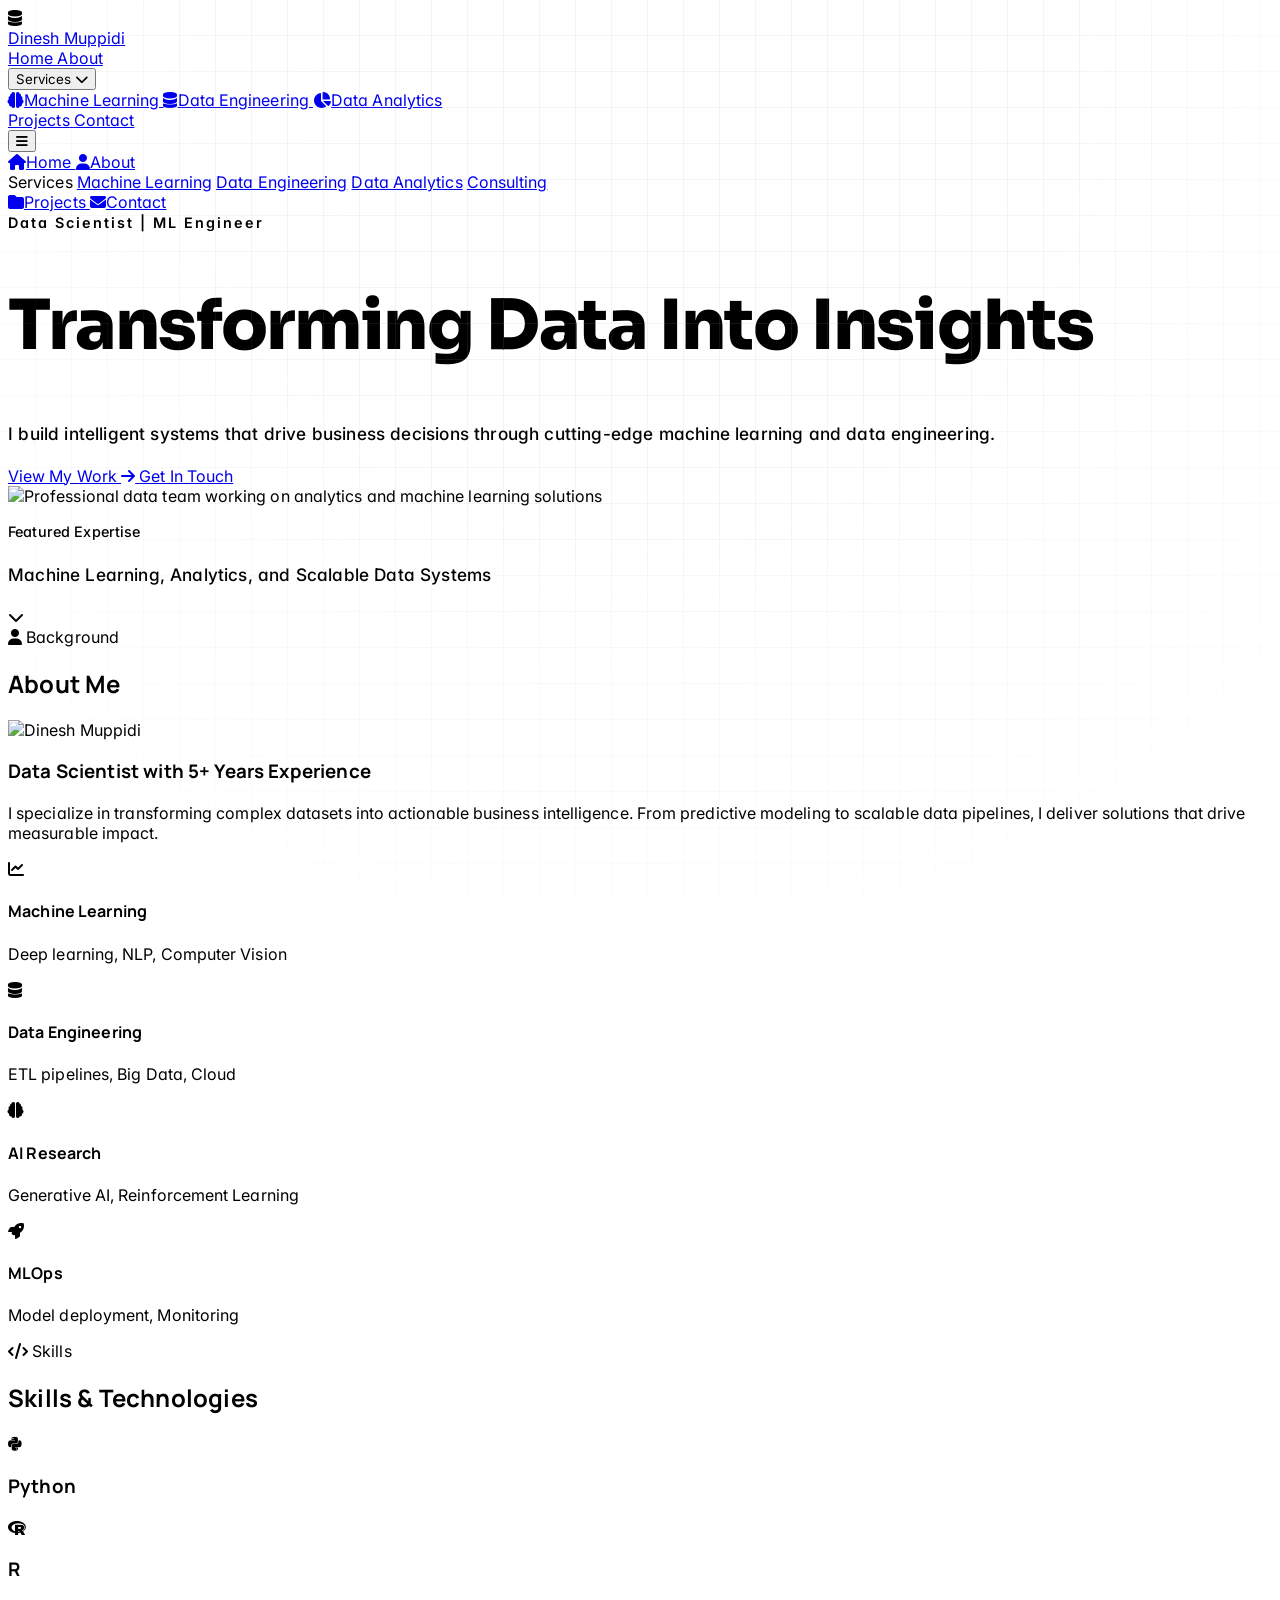
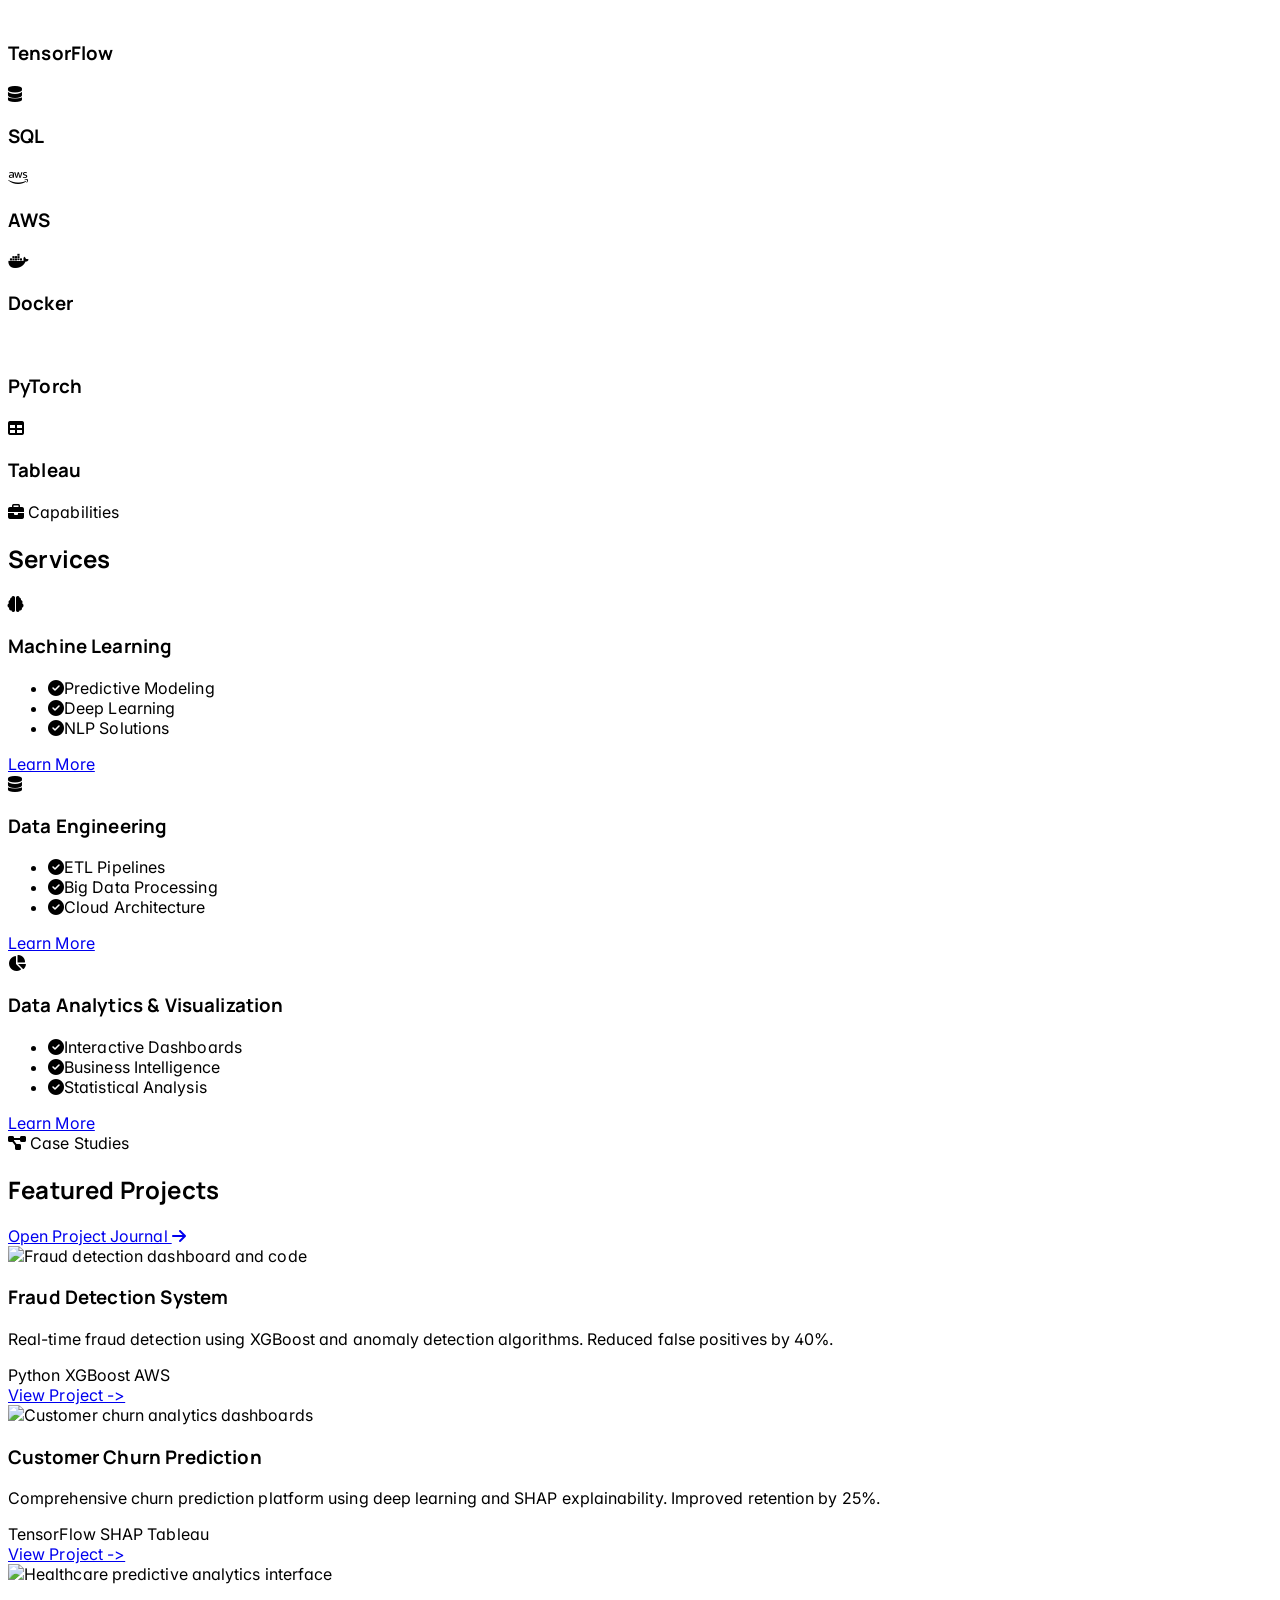
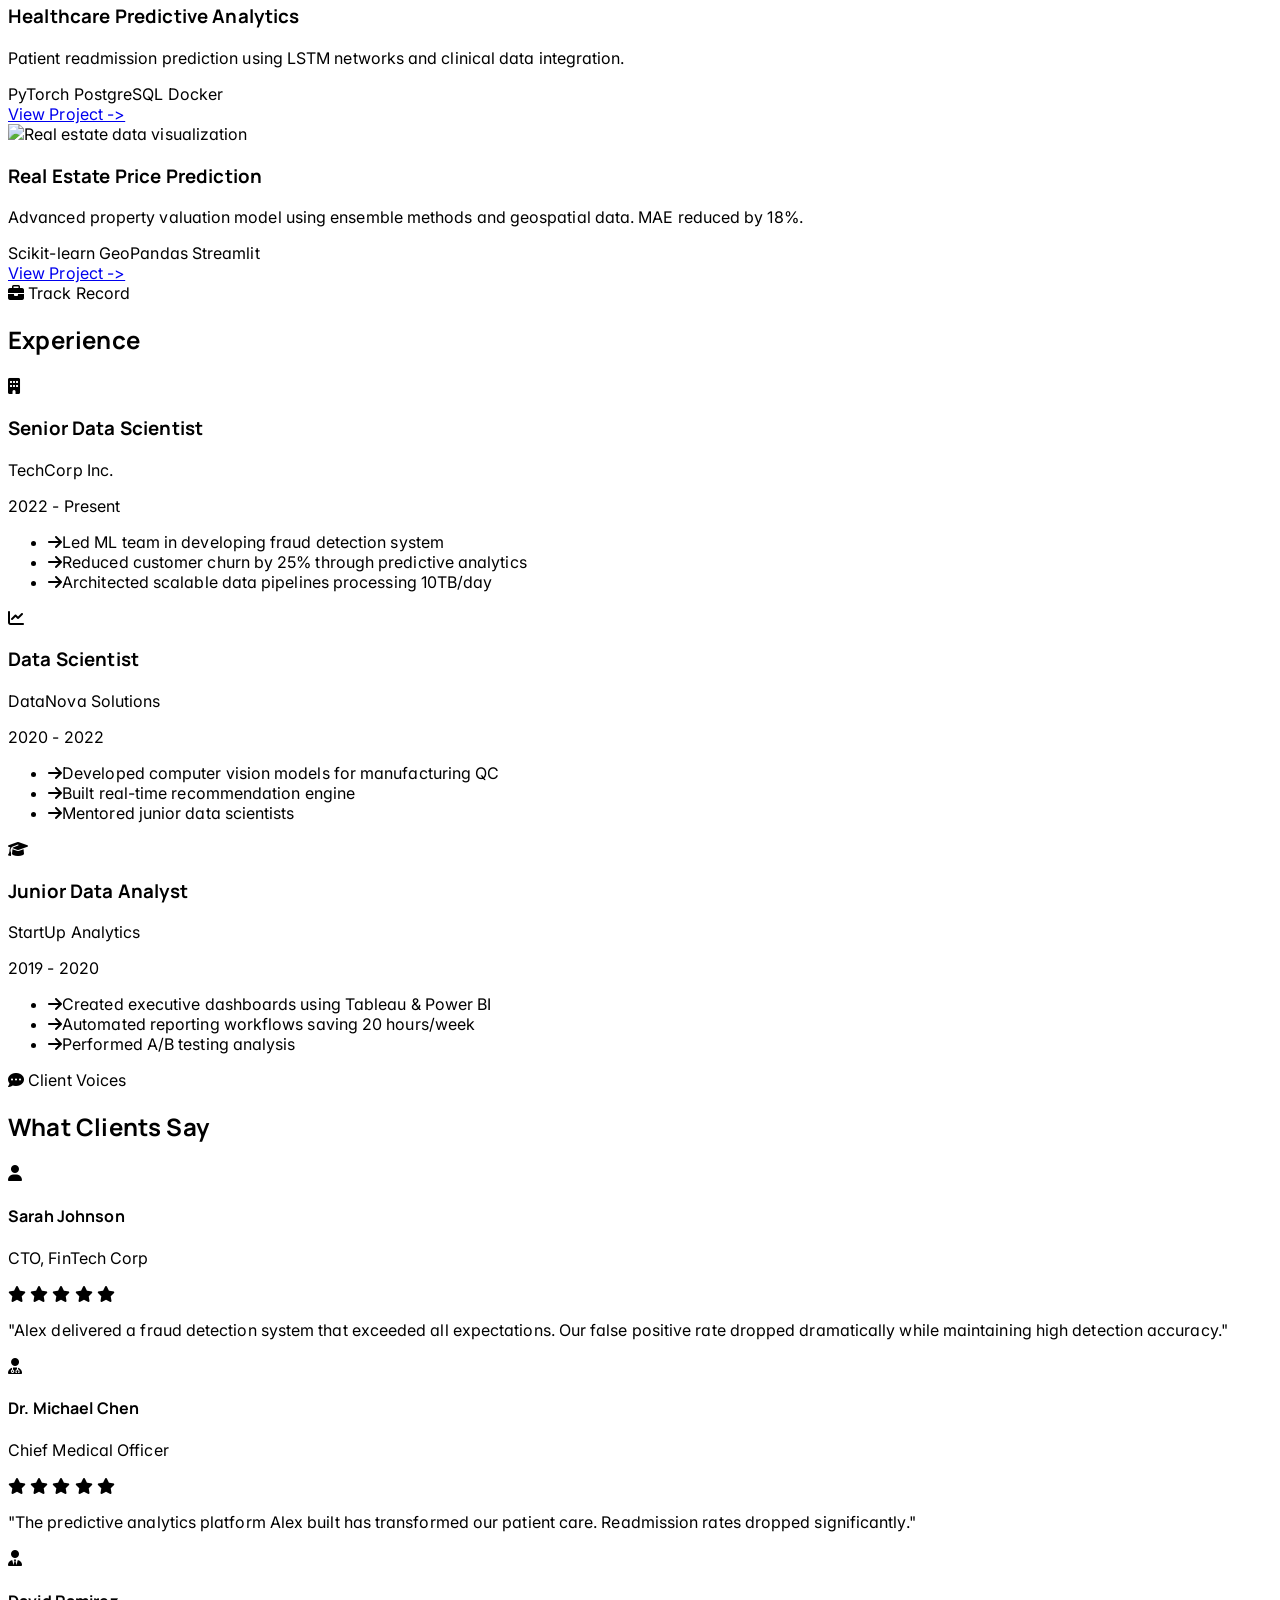
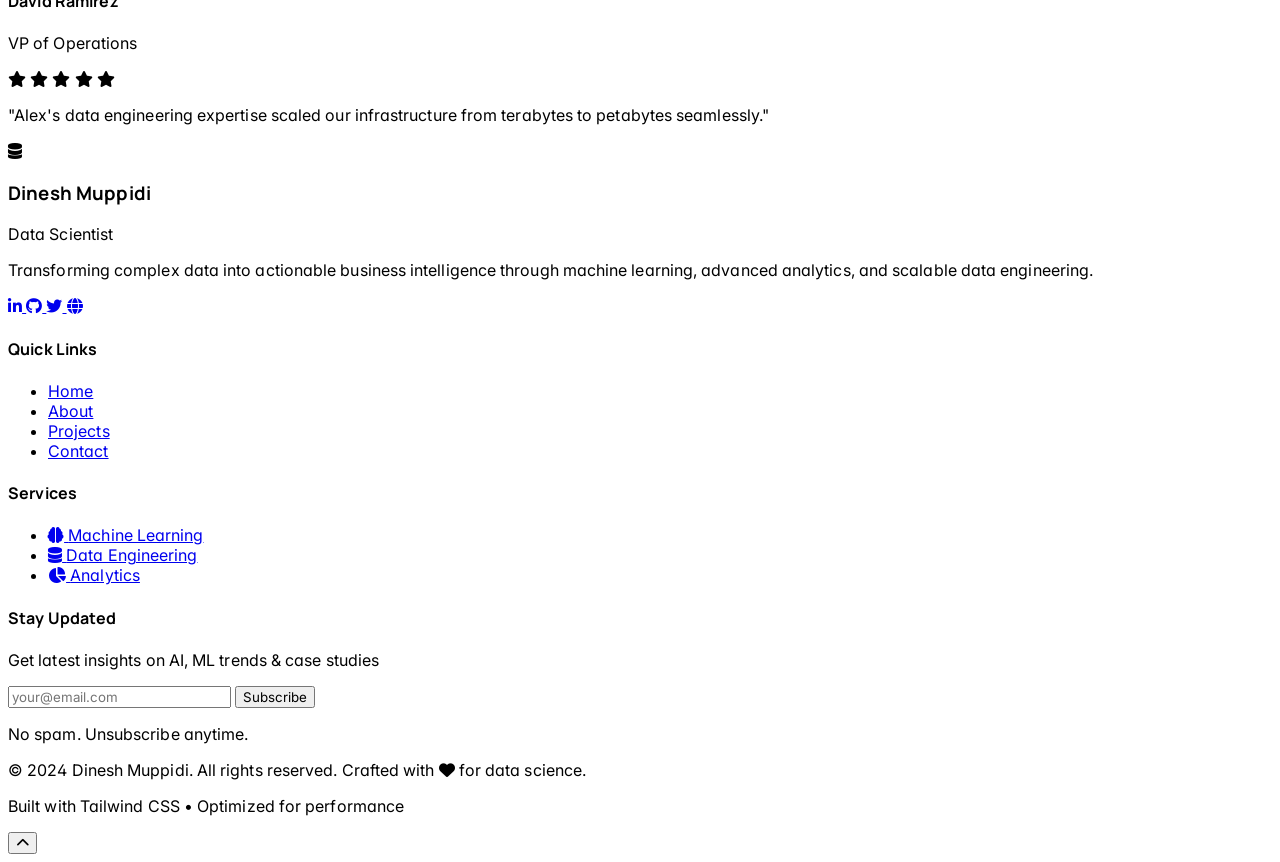
==== index.html @ 59f0deae "Add files via upload" ====
<!DOCTYPE html>
<html lang="en">
<head>
    <meta charset="UTF-8">
    <meta name="viewport" content="width=device-width, initial-scale=1.0">
    <title>Dinesh Muppidi - Data Scientist</title>
    <script src="https://cdn.tailwindcss.com"></script>
    <script>
        tailwind.config = {
            theme: {
                extend: {
                    animation: {
                        'fade-in': 'fadeIn 1s ease-in-out',
                        'slide-up': 'slideUp 0.8s ease-out',
                        'slide-right': 'slideRight 0.9s ease-out both',
                        'shine-right': 'shineRight 2.8s linear infinite',
                    },
                    keyframes: {
                        fadeIn: {
                            '0%': { opacity: '0' },
                            '100%': { opacity: '1' }
                        },
                        slideUp: {
                            '0%': { transform: 'translateY(30px)', opacity: '0' },
                            '100%': { transform: 'translateY(0)', opacity: '1' }
                        },
                        slideRight: {
                            '0%': { transform: 'translateX(-48px)', opacity: '0' },
                            '100%': { transform: 'translateX(0)', opacity: '1' }
                        },
                        shineRight: {
                            '0%': { transform: 'translateX(-120%)' },
                            '100%': { transform: 'translateX(160%)' }
                        }
                    }
                }
            }
        }
    </script>
    <link href="https://cdnjs.cloudflare.com/ajax/libs/font-awesome/6.4.0/css/all.min.css" rel="stylesheet">
    <link rel="stylesheet" href="css/global.css">
    <link rel="icon" type="image/png" href="images/favicon.png">
</head>
<body class="bg-gradient-to-br from-slate-50 to-blue-50 text-gray-800 overflow-x-hidden grid-boxes-bg">

    <!-- Load Header Component -->
    <div id="header-container"></div>

    <!-- Home/Hero Section -->
    <section id="home" class="hero-section min-h-screen flex items-center justify-center pt-20 bg-gradient-to-br from-blue-600 via-purple-600 to-indigo-600 text-white relative overflow-hidden">
        <div class="absolute inset-0 bg-black/10"></div>
        <div class="max-w-7xl mx-auto px-4 sm:px-6 lg:px-8 relative z-10">
            <div class="flex flex-col lg:flex-row items-center gap-10 lg:gap-14">
                <div class="w-full lg:w-1/2 text-center lg:text-left">
                    <div class="inline-block bg-white/20 backdrop-blur-sm px-8 py-4 rounded-3xl mb-8 border border-white/30">
                        <span class="text-sm bg-gradient-to-r from-yellow-400 to-orange-500 px-4 py-2 rounded-full font-medium tracking-wider">Data Scientist | ML Engineer</span>
                    </div>
                    <h1 class="text-5xl md:text-7xl xl:text-8xl font-black mb-6 leading-tight animate-fade-in">
                        Transforming Data
                        <span class="bg-gradient-to-r from-yellow-400 via-orange-500 to-red-500 bg-clip-text text-transparent">Into Insights</span>
                    </h1>
                    <p class="text-xl md:text-2xl mb-10 max-w-3xl lg:max-w-2xl mx-auto lg:mx-0 leading-relaxed opacity-90">I build intelligent systems that drive business decisions through cutting-edge machine learning and data engineering.</p>
                    <div class="flex flex-col sm:flex-row gap-4 justify-center lg:justify-start items-center max-w-2xl lg:max-w-none mx-auto lg:mx-0">
                        <a href="#projects" class="group bg-white text-gray-900 font-bold py-4 px-8 rounded-2xl text-lg shadow-2xl hover:shadow-3xl transform hover:-translate-y-2 transition-all duration-500 flex items-center gap-3">
                            View My Work
                            <i class="fas fa-arrow-right group-hover:translate-x-2 transition-transform duration-300"></i>
                        </a>
                        <a href="contact.html#contact-form" class="font-bold py-4 px-8 rounded-2xl text-lg border-2 border-white/50 hover:bg-white/20 backdrop-blur-sm transition-all duration-300 hover:scale-105">Get In Touch</a>
                    </div>
                </div>
                <div class="w-full lg:w-1/2">
                    <div class="group relative overflow-hidden rounded-3xl border border-white/30 shadow-2xl">
                        <img src="https://images.unsplash.com/photo-1551434678-e076c223a692?auto=format&fit=crop&w=1800&q=80" alt="Professional data team working on analytics and machine learning solutions" class="w-full h-64 md:h-80 lg:h-[420px] object-cover transform-gpu transition-transform duration-700 group-hover:scale-110">
                        <div class="absolute inset-0 bg-gradient-to-t from-black/45 via-black/5 to-transparent"></div>
                        <div class="absolute bottom-6 left-6 right-6 text-left">
                            <p class="text-sm uppercase tracking-[0.2em] text-white/80 mb-2">Featured Expertise</p>
                            <p class="text-2xl md:text-3xl font-extrabold text-white">Machine Learning, Analytics, and Scalable Data Systems</p>
                        </div>
                    </div>
                </div>
            </div>
        </div>
        <div class="absolute bottom-10 left-1/2 transform -translate-x-1/2 animate-bounce">
            <i class="fas fa-chevron-down text-2xl text-white/80"></i>
        </div>
    </section>

    <!-- About Section -->
    <section id="about" class="py-20 bg-white">
        <div class="max-w-7xl mx-auto px-4 sm:px-6 lg:px-8">
            <div class="text-center mb-12">
                                <div class="section-chip inline-flex items-center gap-2 px-5 py-2 rounded-full bg-indigo-100 text-indigo-700 font-semibold mb-4">
                    <i class="fas fa-user"></i>
                    Background
                </div>
<h2 class="text-5xl md:text-6xl font-black bg-gradient-to-r from-gray-900 to-gray-600 bg-clip-text text-transparent mb-6">About Me</h2>
                <div class="w-24 h-1 bg-gradient-to-r from-blue-600 to-purple-600 mx-auto rounded-full"></div>
            </div>
            
            <div class="grid lg:grid-cols-2 gap-16 items-center">
                <div class="animate-slide-up">
                    <div class="relative group">
                        <div class="overflow-hidden rounded-3xl shadow-2xl">
                            <img src="https://images.unsplash.com/photo-1507003211169-0a1dd7228f2d?ixlib=rb-4.0.3&auto=format&fit=crop&w=800&q=80" alt="Dinesh Muppidi" class="w-full h-96 object-cover transform-gpu transition-transform duration-700 group-hover:scale-110">
                        </div>
                        <div class="absolute -inset-2 bg-gradient-to-r from-blue-600/20 to-purple-600/20 rounded-3xl blur-xl animate-pulse -z-10"></div>
                    </div>
                </div>
                
                <div class="space-y-8 animate-slide-up" style="animation-delay: 0.2s">
                    <h3 class="text-4xl font-black text-gray-900">Data Scientist with 5+ Years Experience</h3>
                    <p class="text-xl text-gray-600 leading-relaxed">I specialize in transforming complex datasets into actionable business intelligence. From predictive modeling to scalable data pipelines, I deliver solutions that drive measurable impact.</p>
                    
                    <div class="grid md:grid-cols-2 gap-8">
                        <div>
                            <div class="flex items-start gap-4 mb-6">
                                <div class="w-12 h-12 bg-gradient-to-r from-blue-600 to-purple-600 rounded-2xl flex items-center justify-center flex-shrink-0">
                                    <i class="fas fa-chart-line text-white text-xl"></i>
                                </div>
                                <div>
                                    <h4 class="font-bold text-xl mb-2">Machine Learning</h4>
                                    <p class="text-gray-600">Deep learning, NLP, Computer Vision</p>
                                </div>
                            </div>
                            <div class="flex items-start gap-4">
                                <div class="w-12 h-12 bg-gradient-to-r from-green-600 to-emerald-600 rounded-2xl flex items-center justify-center flex-shrink-0">
                                    <i class="fas fa-database text-white text-xl"></i>
                                </div>
                                <div>
                                    <h4 class="font-bold text-xl mb-2">Data Engineering</h4>
                                    <p class="text-gray-600">ETL pipelines, Big Data, Cloud</p>
                                </div>
                            </div>
                        </div>
                        <div>
                            <div class="flex items-start gap-4 mb-6">
                                <div class="w-12 h-12 bg-gradient-to-r from-purple-600 to-pink-600 rounded-2xl flex items-center justify-center flex-shrink-0">
                                    <i class="fas fa-brain text-white text-xl"></i>
                                </div>
                                <div>
                                    <h4 class="font-bold text-xl mb-2">AI Research</h4>
                                    <p class="text-gray-600">Generative AI, Reinforcement Learning</p>
                                </div>
                            </div>
                            <div class="flex items-start gap-4">
                                <div class="w-12 h-12 bg-gradient-to-r from-orange-600 to-red-600 rounded-2xl flex items-center justify-center flex-shrink-0">
                                    <i class="fas fa-rocket text-white text-xl"></i>
                                </div>
                                <div>
                                    <h4 class="font-bold text-xl mb-2">MLOps</h4>
                                    <p class="text-gray-600">Model deployment, Monitoring</p>
                                </div>
                            </div>
                        </div>
                    </div>
                </div>
            </div>
        </div>
    </section>

    <!-- Skills Section -->
    <section class="py-20 bg-gradient-to-b from-slate-50 to-white">
        <div class="max-w-7xl mx-auto px-4 sm:px-6 lg:px-8">
            <div class="text-center mb-12">
                                <div class="section-chip inline-flex items-center gap-2 px-5 py-2 rounded-full bg-blue-100 text-blue-700 font-semibold mb-4">
                    <i class="fas fa-code"></i>
                    Skills
                </div>
<h2 class="text-5xl md:text-6xl font-black bg-gradient-to-r from-gray-900 to-gray-600 bg-clip-text text-transparent mb-6">Skills & Technologies</h2>
                <div class="w-24 h-1 bg-gradient-to-r from-blue-600 to-purple-600 mx-auto rounded-full"></div>
            </div>
            
            <div class="grid md:grid-cols-2 lg:grid-cols-4 gap-8">
                <div class="group">
                    <div class="bg-white p-8 rounded-3xl shadow-xl hover:shadow-2xl transition-all duration-500 hover:-translate-y-4 border border-gray-100">
                        <div class="w-20 h-20 bg-gradient-to-r from-blue-600 to-blue-700 rounded-2xl flex items-center justify-center mx-auto mb-6 group-hover:scale-110 transition-transform duration-300">
                            <i class="fab fa-python text-3xl text-white"></i>
                        </div>
                        <h3 class="text-2xl font-bold text-center mb-4 text-gray-900">Python</h3>
                        <div class="w-full bg-gray-200 rounded-full h-3">
                            <div class="bg-gradient-to-r from-blue-600 to-purple-600 h-3 rounded-full transition-all duration-700" style="width: 95%"></div>
                        </div>
                    </div>
                </div>
                
                <div class="group">
                    <div class="bg-white p-8 rounded-3xl shadow-xl hover:shadow-2xl transition-all duration-500 hover:-translate-y-4 border border-gray-100">
                        <div class="w-20 h-20 bg-gradient-to-r from-green-600 to-emerald-600 rounded-2xl flex items-center justify-center mx-auto mb-6 group-hover:scale-110 transition-transform duration-300">
                            <i class="fab fa-r-project text-3xl text-white"></i>
                        </div>
                        <h3 class="text-2xl font-bold text-center mb-4 text-gray-900">R</h3>
                        <div class="w-full bg-gray-200 rounded-full h-3">
                            <div class="bg-gradient-to-r from-green-600 to-emerald-600 h-3 rounded-full transition-all duration-700" style="width: 85%"></div>
                        </div>
                    </div>
                </div>
                
                <div class="group">
                    <div class="bg-white p-8 rounded-3xl shadow-xl hover:shadow-2xl transition-all duration-500 hover:-translate-y-4 border border-gray-100">
                        <div class="w-20 h-20 bg-gradient-to-r from-purple-600 to-pink-600 rounded-2xl flex items-center justify-center mx-auto mb-6 group-hover:scale-110 transition-transform duration-300">
                            <i class="fab fa-tensorflow text-3xl text-white"></i>
                        </div>
                        <h3 class="text-2xl font-bold text-center mb-4 text-gray-900">TensorFlow</h3>
                        <div class="w-full bg-gray-200 rounded-full h-3">
                            <div class="bg-gradient-to-r from-purple-600 to-pink-600 h-3 rounded-full transition-all duration-700" style="width: 90%"></div>
                        </div>
                    </div>
                </div>
                
                <div class="group">
                    <div class="bg-white p-8 rounded-3xl shadow-xl hover:shadow-2xl transition-all duration-500 hover:-translate-y-4 border border-gray-100">
                        <div class="w-20 h-20 bg-gradient-to-r from-orange-600 to-red-600 rounded-2xl flex items-center justify-center mx-auto mb-6 group-hover:scale-110 transition-transform duration-300">
                            <i class="fas fa-database text-3xl text-white"></i>
                        </div>
                        <h3 class="text-2xl font-bold text-center mb-4 text-gray-900">SQL</h3>
                        <div class="w-full bg-gray-200 rounded-full h-3">
                            <div class="bg-gradient-to-r from-orange-600 to-red-600 h-3 rounded-full transition-all duration-700" style="width: 92%"></div>
                        </div>
                    </div>
                </div>

                <div class="group">
                    <div class="bg-white p-8 rounded-3xl shadow-xl hover:shadow-2xl transition-all duration-500 hover:-translate-y-4 border border-gray-100">
                        <div class="w-20 h-20 bg-gradient-to-r from-indigo-600 to-blue-700 rounded-2xl flex items-center justify-center mx-auto mb-6 group-hover:scale-110 transition-transform duration-300">
                            <i class="fab fa-aws text-3xl text-white"></i>
                        </div>
                        <h3 class="text-2xl font-bold text-center mb-4 text-gray-900">AWS</h3>
                        <div class="w-full bg-gray-200 rounded-full h-3">
                            <div class="bg-gradient-to-r from-indigo-600 to-blue-700 h-3 rounded-full transition-all duration-700" style="width: 88%"></div>
                        </div>
                    </div>
                </div>
                
                <div class="group">
                    <div class="bg-white p-8 rounded-3xl shadow-xl hover:shadow-2xl transition-all duration-500 hover:-translate-y-4 border border-gray-100">
                        <div class="w-20 h-20 bg-gradient-to-r from-gray-800 to-gray-600 rounded-2xl flex items-center justify-center mx-auto mb-6 group-hover:scale-110 transition-transform duration-300">
                            <i class="fab fa-docker text-3xl text-white"></i>
                        </div>
                        <h3 class="text-2xl font-bold text-center mb-4 text-gray-900">Docker</h3>
                        <div class="w-full bg-gray-200 rounded-full h-3">
                            <div class="bg-gradient-to-r from-gray-800 to-gray-600 h-3 rounded-full transition-all duration-700" style="width: 87%"></div>
                        </div>
                    </div>
                </div>
                
                <div class="group">
                    <div class="bg-white p-8 rounded-3xl shadow-xl hover:shadow-2xl transition-all duration-500 hover:-translate-y-4 border border-gray-100">
                        <div class="w-20 h-20 bg-gradient-to-r from-pink-600 to-rose-600 rounded-2xl flex items-center justify-center mx-auto mb-6 group-hover:scale-110 transition-transform duration-300">
                            <i class="fab fa-pytorch text-3xl text-white"></i>
                        </div>
                        <h3 class="text-2xl font-bold text-center mb-4 text-gray-900">PyTorch</h3>
                        <div class="w-full bg-gray-200 rounded-full h-3">
                            <div class="bg-gradient-to-r from-pink-600 to-rose-600 h-3 rounded-full transition-all duration-700" style="width: 89%"></div>
                        </div>
                    </div>
                </div>
                
                <div class="group">
                    <div class="bg-white p-8 rounded-3xl shadow-xl hover:shadow-2xl transition-all duration-500 hover:-translate-y-4 border border-gray-100">
                        <div class="w-20 h-20 bg-gradient-to-r from-teal-600 to-cyan-600 rounded-2xl flex items-center justify-center mx-auto mb-6 group-hover:scale-110 transition-transform duration-300">
                            <i class="fas fa-table text-3xl text-white"></i>
                        </div>
                        <h3 class="text-2xl font-bold text-center mb-4 text-gray-900">Tableau</h3>
                        <div class="w-full bg-gray-200 rounded-full h-3">
                            <div class="bg-gradient-to-r from-teal-600 to-cyan-600 h-3 rounded-full transition-all duration-700" style="width: 86%"></div>
                        </div>
                    </div>
                </div>
            </div>
        </div>
    </section>

    <!-- Services Section -->
    <section id="ml" class="py-20 bg-gradient-to-b from-emerald-50 via-cyan-50 to-white">
        <div class="max-w-7xl mx-auto px-4 sm:px-6 lg:px-8">
            <div class="text-center mb-12">
                                <div class="section-chip inline-flex items-center gap-2 px-5 py-2 rounded-full bg-emerald-100 text-emerald-700 font-semibold mb-4">
                    <i class="fas fa-briefcase"></i>
                    Capabilities
                </div>
<h2 class="text-5xl md:text-6xl font-black bg-gradient-to-r from-gray-900 to-gray-600 bg-clip-text text-transparent mb-6">Services</h2>
                <div class="w-24 h-1 bg-gradient-to-r from-blue-600 to-purple-600 mx-auto rounded-full"></div>
            </div>
            
            <div class="grid md:grid-cols-2 lg:grid-cols-3 gap-8">
                <div class="group bg-gradient-to-br from-blue-600 to-indigo-600 text-white p-10 rounded-3xl hover:scale-105 transition-all duration-500 hover:shadow-2xl">
                    <div class="w-20 h-20 bg-white/20 rounded-2xl flex items-center justify-center mx-auto mb-8 group-hover:rotate-12 transition-transform duration-300">
                        <i class="fas fa-brain text-2xl"></i>
                    </div>
                    <h3 class="text-3xl font-black mb-6 text-center">Machine Learning</h3>
                    <ul class="space-y-3 text-blue-100 mb-8">
                        <li><i class="fas fa-check-circle mr-3"></i>Predictive Modeling</li>
                        <li><i class="fas fa-check-circle mr-3"></i>Deep Learning</li>
                        <li><i class="fas fa-check-circle mr-3"></i>NLP Solutions</li>
                    </ul>
                    <a href="machine_learning.html#services" class="block w-full bg-white text-blue-600 font-bold py-4 px-8 rounded-2xl text-center hover:bg-blue-50 transition-all duration-300">Learn More</a>
                </div>

                <div class="group bg-gradient-to-br from-emerald-600 to-teal-600 text-white p-10 rounded-3xl hover:scale-105 transition-all duration-500 hover:shadow-2xl">
                    <div class="w-20 h-20 bg-white/20 rounded-2xl flex items-center justify-center mx-auto mb-8 group-hover:rotate-12 transition-transform duration-300">
                        <i class="fas fa-database text-2xl"></i>
                    </div>
                    <h3 class="text-3xl font-black mb-6 text-center">Data Engineering</h3>
                    <ul class="space-y-3 text-emerald-100 mb-8">
                        <li><i class="fas fa-check-circle mr-3"></i>ETL Pipelines</li>
                        <li><i class="fas fa-check-circle mr-3"></i>Big Data Processing</li>
                        <li><i class="fas fa-check-circle mr-3"></i>Cloud Architecture</li>
                    </ul>
                    <a href="data_engineering.html#services" class="block w-full bg-white text-emerald-600 font-bold py-4 px-8 rounded-2xl text-center hover:bg-emerald-50 transition-all duration-300">Learn More</a>
                </div>

                <div class="group bg-gradient-to-br from-purple-600 to-pink-600 text-white p-10 rounded-3xl hover:scale-105 transition-all duration-500 hover:shadow-2xl md:col-span-2 lg:col-span-1">
                    <div class="w-20 h-20 bg-white/20 rounded-2xl flex items-center justify-center mx-auto mb-8 group-hover:rotate-12 transition-transform duration-300">
                        <i class="fas fa-chart-pie text-2xl"></i>
                    </div>
                    <h3 class="text-3xl font-black mb-6 text-center">Data Analytics & Visualization</h3>
                    <ul class="space-y-3 text-purple-100 mb-8">
                        <li><i class="fas fa-check-circle mr-3"></i>Interactive Dashboards</li>
                        <li><i class="fas fa-check-circle mr-3"></i>Business Intelligence</li>
                        <li><i class="fas fa-check-circle mr-3"></i>Statistical Analysis</li>
                    </ul>
                    <a href="data_analytics.html#services" class="block w-full bg-white text-purple-600 font-bold py-4 px-8 rounded-2xl text-center hover:bg-purple-50 transition-all duration-300">Learn More</a>
                </div>
            </div>
        </div>
    </section>
    <!-- Projects Section -->
    <section id="projects" class="py-20 bg-gradient-to-b from-slate-50 to-white">
        <div class="max-w-7xl mx-auto px-4 sm:px-6 lg:px-8">
            <div class="text-center mb-12">
                                <div class="section-chip inline-flex items-center gap-2 px-5 py-2 rounded-full bg-purple-100 text-purple-700 font-semibold mb-4">
                    <i class="fas fa-diagram-project"></i>
                    Case Studies
                </div>
<h2 class="text-5xl md:text-6xl font-black bg-gradient-to-r from-gray-900 to-gray-600 bg-clip-text text-transparent mb-6">Featured Projects</h2>
                <div class="w-24 h-1 bg-gradient-to-r from-blue-600 to-purple-600 mx-auto rounded-full"></div>
                <a href="projects.html" class="inline-flex items-center gap-2 mt-8 px-6 py-3 rounded-2xl border border-blue-200 bg-white text-blue-700 font-semibold hover:bg-blue-50 transition-all duration-300">
                    Open Project Journal
                    <i class="fas fa-arrow-right text-xs"></i>
                </a>
            </div>
            
            <div id="projects-carousel" class="overflow-x-hidden cursor-grab active:cursor-grabbing">
                <div id="projects-track" class="flex gap-8 w-max pr-8">
                <article class="group w-[300px] sm:w-[320px] lg:w-[340px] flex-shrink-0 bg-white rounded-3xl overflow-hidden shadow-xl hover:shadow-2xl transition-all duration-500 hover:-translate-y-4 animate-slide-right" style="animation-delay: 0.05s">
                    <div class="relative overflow-hidden">
                        <img src="https://images.unsplash.com/photo-1555949963-aa79dcee981c?auto=format&fit=crop&w=1000&q=80" alt="Fraud detection dashboard and code" class="w-full h-56 object-cover transform-gpu transition-transform duration-700 group-hover:scale-110">
                        <div class="absolute inset-0 bg-gradient-to-r from-transparent via-white/30 to-transparent animate-shine-right"></div>
                    </div>
                    <div class="p-8 flex flex-col h-full">
                        <h3 class="text-2xl font-black mb-4 text-gray-900">Fraud Detection System</h3>
                        <p class="text-gray-600 mb-6">Real-time fraud detection using XGBoost and anomaly detection algorithms. Reduced false positives by 40%.</p>
                        <div class="flex flex-wrap gap-2 mb-6">
                            <span class="px-3 py-1 bg-blue-100 text-blue-800 rounded-full text-sm">Python</span>
                            <span class="px-3 py-1 bg-purple-100 text-purple-800 rounded-full text-sm">XGBoost</span>
                            <span class="px-3 py-1 bg-green-100 text-green-800 rounded-full text-sm">AWS</span>
                        </div>
                        <a href="projects/fraud-detection-system.html" class="mt-auto text-blue-600 font-bold hover:text-blue-800 transition-colors">View Project -></a>
                    </div>
                </article>

                <article class="group w-[300px] sm:w-[320px] lg:w-[340px] flex-shrink-0 bg-white rounded-3xl overflow-hidden shadow-xl hover:shadow-2xl transition-all duration-500 hover:-translate-y-4 animate-slide-right" style="animation-delay: 0.15s">
                    <div class="relative overflow-hidden">
                        <img src="https://images.unsplash.com/photo-1460925895917-afdab827c52f?auto=format&fit=crop&w=1000&q=80" alt="Customer churn analytics dashboards" class="w-full h-56 object-cover transform-gpu transition-transform duration-700 group-hover:scale-110">
                        <div class="absolute inset-0 bg-gradient-to-r from-transparent via-white/30 to-transparent animate-shine-right"></div>
                    </div>
                    <div class="p-8 flex flex-col h-full">
                        <h3 class="text-2xl font-black mb-4 text-gray-900">Customer Churn Prediction</h3>
                        <p class="text-gray-600 mb-6">Comprehensive churn prediction platform using deep learning and SHAP explainability. Improved retention by 25%.</p>
                        <div class="flex flex-wrap gap-2 mb-6">
                            <span class="px-3 py-1 bg-emerald-100 text-emerald-800 rounded-full text-sm">TensorFlow</span>
                            <span class="px-3 py-1 bg-orange-100 text-orange-800 rounded-full text-sm">SHAP</span>
                            <span class="px-3 py-1 bg-indigo-100 text-indigo-800 rounded-full text-sm">Tableau</span>
                        </div>
                        <a href="projects/customer-churn-prediction.html" class="mt-auto text-emerald-600 font-bold hover:text-emerald-800 transition-colors">View Project -></a>
                    </div>
                </article>

                <article class="group w-[300px] sm:w-[320px] lg:w-[340px] flex-shrink-0 bg-white rounded-3xl overflow-hidden shadow-xl hover:shadow-2xl transition-all duration-500 hover:-translate-y-4 animate-slide-right" style="animation-delay: 0.25s">
                    <div class="relative overflow-hidden">
                        <img src="https://images.unsplash.com/photo-1576091160550-2173dba999ef?auto=format&fit=crop&w=1000&q=80" alt="Healthcare predictive analytics interface" class="w-full h-56 object-cover transform-gpu transition-transform duration-700 group-hover:scale-110">
                        <div class="absolute inset-0 bg-gradient-to-r from-transparent via-white/30 to-transparent animate-shine-right"></div>
                    </div>
                    <div class="p-8 flex flex-col h-full">
                        <h3 class="text-2xl font-black mb-4 text-gray-900">Healthcare Predictive Analytics</h3>
                        <p class="text-gray-600 mb-6">Patient readmission prediction using LSTM networks and clinical data integration.</p>
                        <div class="flex flex-wrap gap-2 mb-6">
                            <span class="px-3 py-1 bg-purple-100 text-purple-800 rounded-full text-sm">PyTorch</span>
                            <span class="px-3 py-1 bg-teal-100 text-teal-800 rounded-full text-sm">PostgreSQL</span>
                            <span class="px-3 py-1 bg-gray-100 text-gray-800 rounded-full text-sm">Docker</span>
                        </div>
                        <a href="projects/healthcare-predictive-analytics.html" class="mt-auto text-purple-600 font-bold hover:text-purple-800 transition-colors">View Project -></a>
                    </div>
                </article>

                <article class="group w-[300px] sm:w-[320px] lg:w-[340px] flex-shrink-0 bg-white rounded-3xl overflow-hidden shadow-xl hover:shadow-2xl transition-all duration-500 hover:-translate-y-4 animate-slide-right" style="animation-delay: 0.35s">
                    <div class="relative overflow-hidden">
                        <img src="https://images.unsplash.com/photo-1560518883-ce09059eeffa?auto=format&fit=crop&w=1000&q=80" alt="Real estate data visualization" class="w-full h-56 object-cover transform-gpu transition-transform duration-700 group-hover:scale-110">
                        <div class="absolute inset-0 bg-gradient-to-r from-transparent via-white/30 to-transparent animate-shine-right"></div>
                    </div>
                    <div class="p-8 flex flex-col h-full">
                        <h3 class="text-2xl font-black mb-4 text-gray-900">Real Estate Price Prediction</h3>
                        <p class="text-gray-600 mb-6">Advanced property valuation model using ensemble methods and geospatial data. MAE reduced by 18%.</p>
                        <div class="flex flex-wrap gap-2 mb-6">
                            <span class="px-3 py-1 bg-orange-100 text-orange-800 rounded-full text-sm">Scikit-learn</span>
                            <span class="px-3 py-1 bg-blue-100 text-blue-800 rounded-full text-sm">GeoPandas</span>
                            <span class="px-3 py-1 bg-indigo-100 text-indigo-800 rounded-full text-sm">Streamlit</span>
                        </div>
                        <a href="projects/real-estate-price-prediction.html" class="mt-auto text-orange-600 font-bold hover:text-orange-800 transition-colors">View Project -></a>
                    </div>
                </article>
                </div>
            </div>
        </div>
    </section>
    <!-- Experience Section -->
    <section class="py-20 bg-gradient-to-b from-amber-50 via-orange-50 to-white">
        <div class="max-w-7xl mx-auto px-4 sm:px-6 lg:px-8">
            <div class="text-center mb-12">
                                <div class="section-chip inline-flex items-center gap-2 px-5 py-2 rounded-full bg-amber-100 text-amber-700 font-semibold mb-4">
                    <i class="fas fa-briefcase"></i>
                    Track Record
                </div>
<h2 class="text-5xl md:text-6xl font-black bg-gradient-to-r from-gray-900 to-gray-600 bg-clip-text text-transparent mb-6">Experience</h2>
                <div class="w-24 h-1 bg-gradient-to-r from-blue-600 to-purple-600 mx-auto rounded-full"></div>
            </div>
            
            <div class="max-w-4xl mx-auto">
                <div class="relative">
                    <div class="absolute left-8 md:left-1/2 transform -translate-x-1/2 w-0.5 h-full bg-gradient-to-b from-blue-600 to-purple-600"></div>
                    
                    <div class="mb-12 relative">
                        <div class="flex items-center mb-8">
                            <div class="w-20 h-20 bg-gradient-to-r from-blue-600 to-purple-600 rounded-3xl flex items-center justify-center flex-shrink-0 shadow-xl border-4 border-white z-10">
                                <i class="fas fa-building text-2xl text-white"></i>
                            </div>
                            <div class="ml-8 md:ml-0 md:text-center">
                                <h3 class="text-3xl font-black text-gray-900 mb-2">Senior Data Scientist</h3>
                                <p class="text-xl text-blue-600 font-semibold mb-1">TechCorp Inc.</p>
                                <p class="text-gray-500">2022 - Present</p>
                            </div>
                        </div>
                        <div class="bg-gradient-to-r from-slate-50 to-blue-50 border border-blue-100 rounded-3xl p-8 ml-12 md:ml-32 backdrop-blur-sm">
                            <ul class="space-y-3 text-lg">
                                <li><i class="fas fa-arrow-right text-blue-600 mr-3"></i>Led ML team in developing fraud detection system</li>
                                <li><i class="fas fa-arrow-right text-blue-600 mr-3"></i>Reduced customer churn by 25% through predictive analytics</li>
                                <li><i class="fas fa-arrow-right text-blue-600 mr-3"></i>Architected scalable data pipelines processing 10TB/day</li>
                            </ul>
                        </div>
                    </div>

                    <div class="mb-12 relative">
                        <div class="flex items-center mb-8 flex-row-reverse">
                            <div class="w-20 h-20 bg-gradient-to-r from-emerald-600 to-teal-600 rounded-3xl flex items-center justify-center flex-shrink-0 shadow-xl border-4 border-white z-10">
                                <i class="fas fa-chart-line text-2xl text-white"></i>
                            </div>
                            <div class="mr-8 md:mr-0 md:text-center">
                                <h3 class="text-3xl font-black text-gray-900 mb-2">Data Scientist</h3>
                                <p class="text-xl text-emerald-600 font-semibold mb-1">DataNova Solutions</p>
                                <p class="text-gray-500">2020 - 2022</p>
                            </div>
                        </div>
                        <div class="bg-gradient-to-r from-emerald-50 to-teal-50 border border-emerald-100 rounded-3xl p-8 mr-12 md:mr-32 backdrop-blur-sm">
                            <ul class="space-y-3 text-lg">
                                <li><i class="fas fa-arrow-right text-emerald-600 mr-3"></i>Developed computer vision models for manufacturing QC</li>
                                <li><i class="fas fa-arrow-right text-emerald-600 mr-3"></i>Built real-time recommendation engine</li>
                                <li><i class="fas fa-arrow-right text-emerald-600 mr-3"></i>Mentored junior data scientists</li>
                            </ul>
                        </div>
                    </div>

                    <div class="relative">
                        <div class="flex items-center mb-8">
                            <div class="w-20 h-20 bg-gradient-to-r from-purple-600 to-pink-600 rounded-3xl flex items-center justify-center flex-shrink-0 shadow-xl border-4 border-white z-10">
                                <i class="fas fa-graduation-cap text-2xl text-white"></i>
                            </div>
                            <div class="ml-8 md:ml-0 md:text-center">
                                <h3 class="text-3xl font-black text-gray-900 mb-2">Junior Data Analyst</h3>
                                <p class="text-xl text-purple-600 font-semibold mb-1">StartUp Analytics</p>
                                <p class="text-gray-500">2019 - 2020</p>
                            </div>
                        </div>
                        <div class="bg-gradient-to-r from-purple-50 to-pink-50 border border-purple-100 rounded-3xl p-8 ml-12 md:ml-32 backdrop-blur-sm">
                            <ul class="space-y-3 text-lg">
                                <li><i class="fas fa-arrow-right text-purple-600 mr-3"></i>Created executive dashboards using Tableau & Power BI</li>
                                <li><i class="fas fa-arrow-right text-purple-600 mr-3"></i>Automated reporting workflows saving 20 hours/week</li>
                                <li><i class="fas fa-arrow-right text-purple-600 mr-3"></i>Performed A/B testing analysis</li>
                            </ul>
                        </div>
                    </div>
                </div>
            </div>
        </div>
    </section>

    <!-- Testimonials Section -->
    <section class=" hidden py-20 bg-gradient-to-b from-slate-50 to-white">
        <div class="max-w-7xl mx-auto px-4 sm:px-6 lg:px-8">
            <div class="text-center mb-12">
                                <div class="section-chip inline-flex items-center gap-2 px-5 py-2 rounded-full bg-sky-100 text-sky-700 font-semibold mb-4">
                    <i class="fas fa-comment-dots"></i>
                    Client Voices
                </div>
<h2 class="text-5xl md:text-6xl font-black bg-gradient-to-r from-gray-900 to-gray-600 bg-clip-text text-transparent mb-6">What Clients Say</h2>
                <div class="w-24 h-1 bg-gradient-to-r from-blue-600 to-purple-600 mx-auto rounded-full"></div>
            </div>
            
            <div class="grid md:grid-cols-3 gap-8">
                <div class="bg-white p-10 rounded-3xl shadow-xl hover:shadow-2xl transition-all duration-500 hover:-translate-y-4 border border-gray-100">
                    <div class="flex items-center mb-6">
                        <div class="w-16 h-16 bg-gradient-to-r from-blue-600 to-purple-600 rounded-2xl flex items-center justify-center mr-4">
                            <i class="fas fa-user text-2xl text-white"></i>
                        </div>
                        <div>
                            <h4 class="font-bold text-xl text-gray-900">Sarah Johnson</h4>
                            <p class="text-gray-500 text-sm">CTO, FinTech Corp</p>
                        </div>
                    </div>
                    <div class="flex mb-6">
                        <i class="fas fa-star text-yellow-400 text-2xl"></i>
                        <i class="fas fa-star text-yellow-400 text-2xl"></i>
                        <i class="fas fa-star text-yellow-400 text-2xl"></i>
                        <i class="fas fa-star text-yellow-400 text-2xl"></i>
                        <i class="fas fa-star text-yellow-400 text-2xl"></i>
                    </div>
                    <p class="text-gray-700 italic leading-relaxed">"Alex delivered a fraud detection system that exceeded all expectations. Our false positive rate dropped dramatically while maintaining high detection accuracy."</p>
                </div>

                <div class="bg-white p-10 rounded-3xl shadow-xl hover:shadow-2xl transition-all duration-500 hover:-translate-y-4 border border-gray-100">
                    <div class="flex items-center mb-6">
                        <div class="w-16 h-16 bg-gradient-to-r from-emerald-600 to-teal-600 rounded-2xl flex items-center justify-center mr-4">
                            <i class="fas fa-user-md text-2xl text-white"></i>
                        </div>
                        <div>
                            <h4 class="font-bold text-xl text-gray-900">Dr. Michael Chen</h4>
                            <p class="text-gray-500 text-sm">Chief Medical Officer</p>
                        </div>
                    </div>
                    <div class="flex mb-6">
                        <i class="fas fa-star text-yellow-400 text-2xl"></i>
                        <i class="fas fa-star text-yellow-400 text-2xl"></i>
                        <i class="fas fa-star text-yellow-400 text-2xl"></i>
                        <i class="fas fa-star text-yellow-400 text-2xl"></i>
                        <i class="fas fa-star text-yellow-400 text-2xl"></i>
                    </div>
                    <p class="text-gray-700 italic leading-relaxed">"The predictive analytics platform Alex built has transformed our patient care. Readmission rates dropped significantly."</p>
                </div>

                <div class="bg-white p-10 rounded-3xl shadow-xl hover:shadow-2xl transition-all duration-500 hover:-translate-y-4 border border-gray-100">
                    <div class="flex items-center mb-6">
                        <div class="w-16 h-16 bg-gradient-to-r from-orange-600 to-red-600 rounded-2xl flex items-center justify-center mr-4">
                            <i class="fas fa-user-tie text-2xl text-white"></i>
                        </div>
                        <div>
                            <h4 class="font-bold text-xl text-gray-900">David Ramirez</h4>
                            <p class="text-gray-500 text-sm">VP of Operations</p>
                        </div>
                    </div>
                    <div class="flex mb-6">
                        <i class="fas fa-star text-yellow-400 text-2xl"></i>
                        <i class="fas fa-star text-yellow-400 text-2xl"></i>
                        <i class="fas fa-star text-yellow-400 text-2xl"></i>
                        <i class="fas fa-star text-yellow-400 text-2xl"></i>
                        <i class="fas fa-star text-yellow-400 text-2xl"></i>
                    </div>
                    <p class="text-gray-700 italic leading-relaxed">"Alex's data engineering expertise scaled our infrastructure from terabytes to petabytes seamlessly."</p>
                </div>
            </div>
        </div>
    </section>

  <!-- Load Footer Component -->
    <div id="footer-container"></div>
    <script src="js/main.js"></script>
    </body>
    </html>
---- css/global.css ----
@import url('https://fonts.googleapis.com/css2?family=Inter:wght@400;500;600;700;800&family=Manrope:wght@600;700;800&family=Sora:wght@600;700;800&display=swap');

html,
body {
    font-family: 'Inter', system-ui, -apple-system, Segoe UI, Roboto, Helvetica, Arial, sans-serif;
    font-feature-settings: 'cv02', 'cv03', 'cv04', 'cv11';
    letter-spacing: 0.005em;
    scroll-behavior: smooth;
}

h1,
h2,
h3,
h4,
h5,
h6 {
    font-family: 'Manrope', 'Inter', system-ui, sans-serif;
    letter-spacing: 0.008em;
}

.hero-section h1,
.hero-section h2 {
    font-family: 'Sora', 'Manrope', 'Inter', system-ui, sans-serif;
    font-weight: 800;
    letter-spacing: -0.02em;
    line-height: 1.06;
    font-size: clamp(2.4rem, 5.4vw, 5.8rem);
}

.hero-section p {
    font-size: clamp(1.02rem, 1.35vw, 1.45rem);
    font-weight: 500;
    line-height: 1.65;
    letter-spacing: 0.01em;
}

.hero-section [class*="tracking-wider"] {
    letter-spacing: 0.14em;
    font-weight: 600;
}

.hero-section .text-sm {
    font-size: 0.9rem;
}

.service-hero h1 {
    font-size: clamp(2.5rem, 5.8vw, 6rem) !important;
    line-height: 1.06 !important;
}

.service-hero h1 .hero-line {
    display: block;
    font-size: inherit !important;
    line-height: inherit !important;
}

button,
input,
select,
textarea {
    font-family: inherit;
}

.grid-boxes-bg {
    position: relative;
}

.grid-boxes-bg::before {
    content: "";
    position: fixed;
    inset: 0;
    pointer-events: none;
    background-image:
        linear-gradient(rgba(148, 163, 184, 0.12) 1px, transparent 1px),
        linear-gradient(90deg, rgba(148, 163, 184, 0.12) 1px, transparent 1px);
    background-size: 36px 36px;
    background-position: -1px -1px;
    mask-image: radial-gradient(circle at 50% 10%, black 30%, transparent 95%);
    -webkit-mask-image: radial-gradient(circle at 50% 10%, black 30%, transparent 95%);
}

@media (prefers-reduced-motion: reduce) {
    html,
    body {
        scroll-behavior: auto;
    }
}
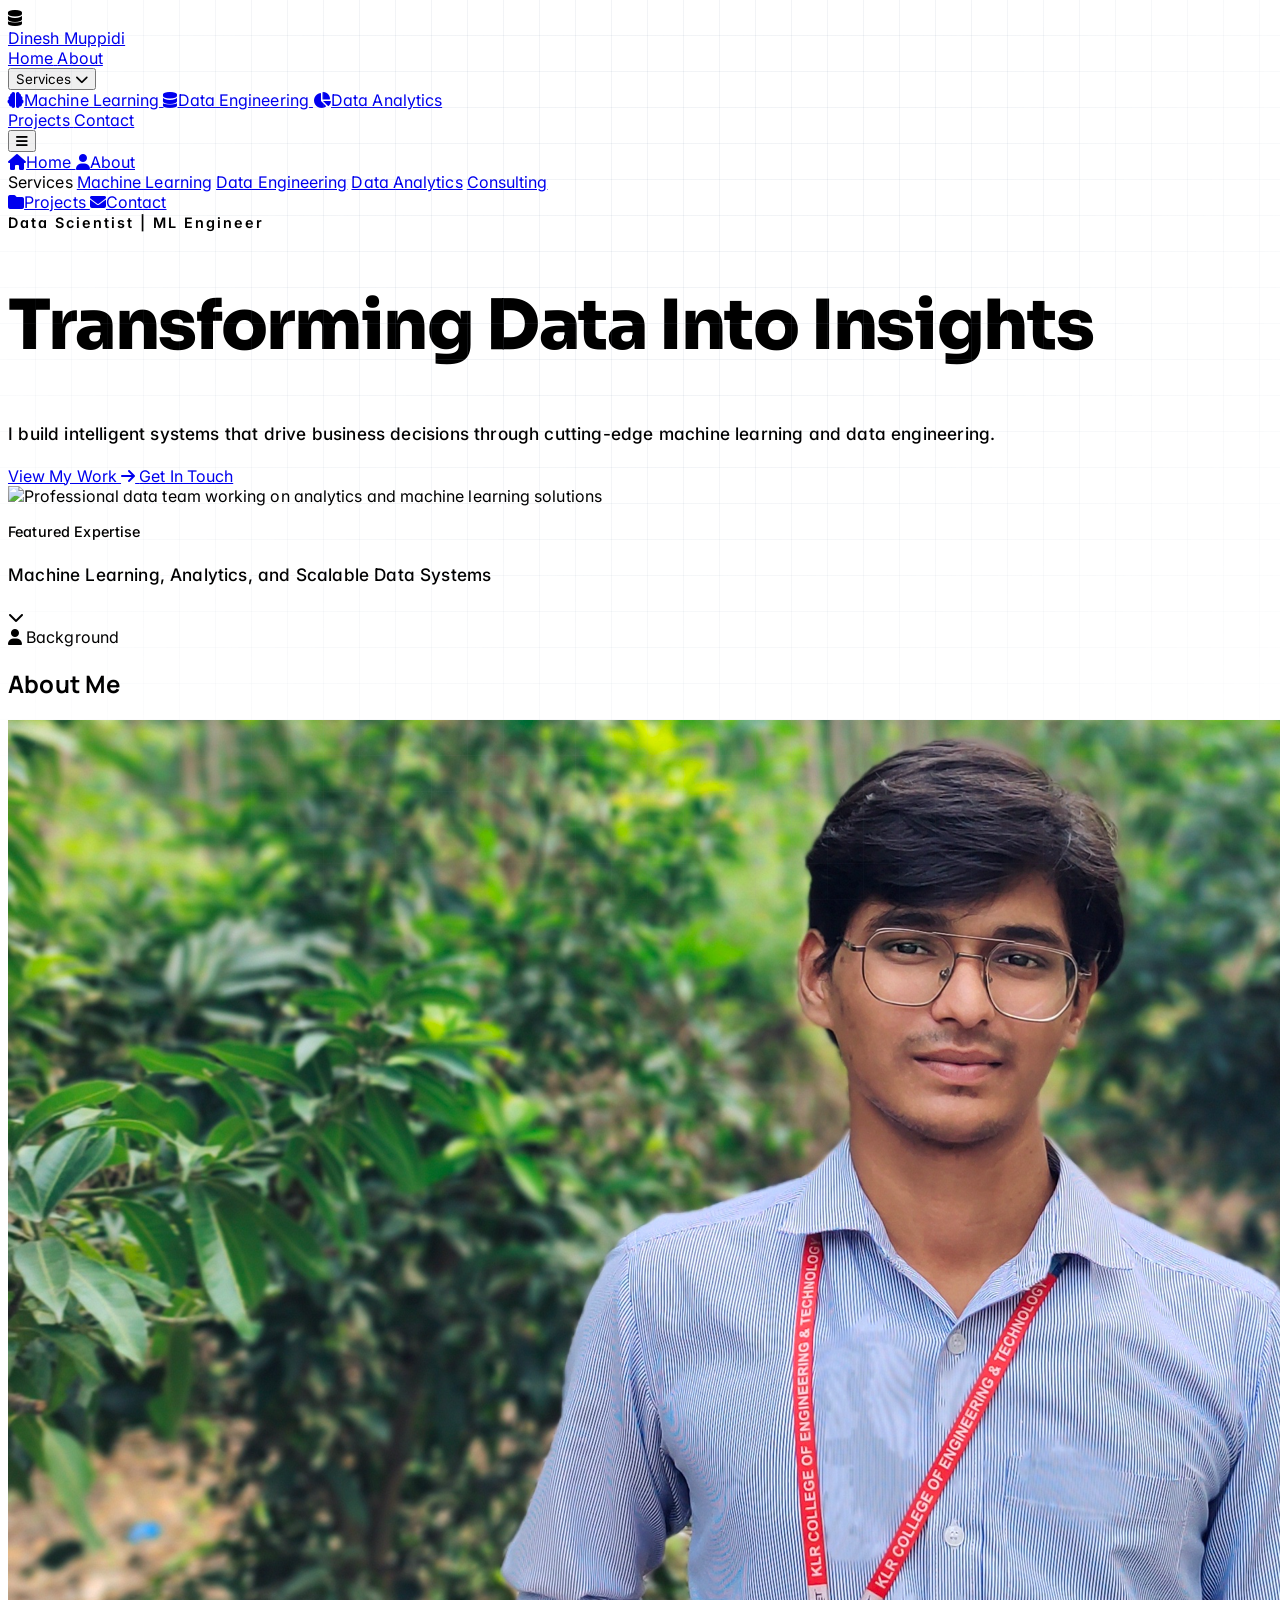
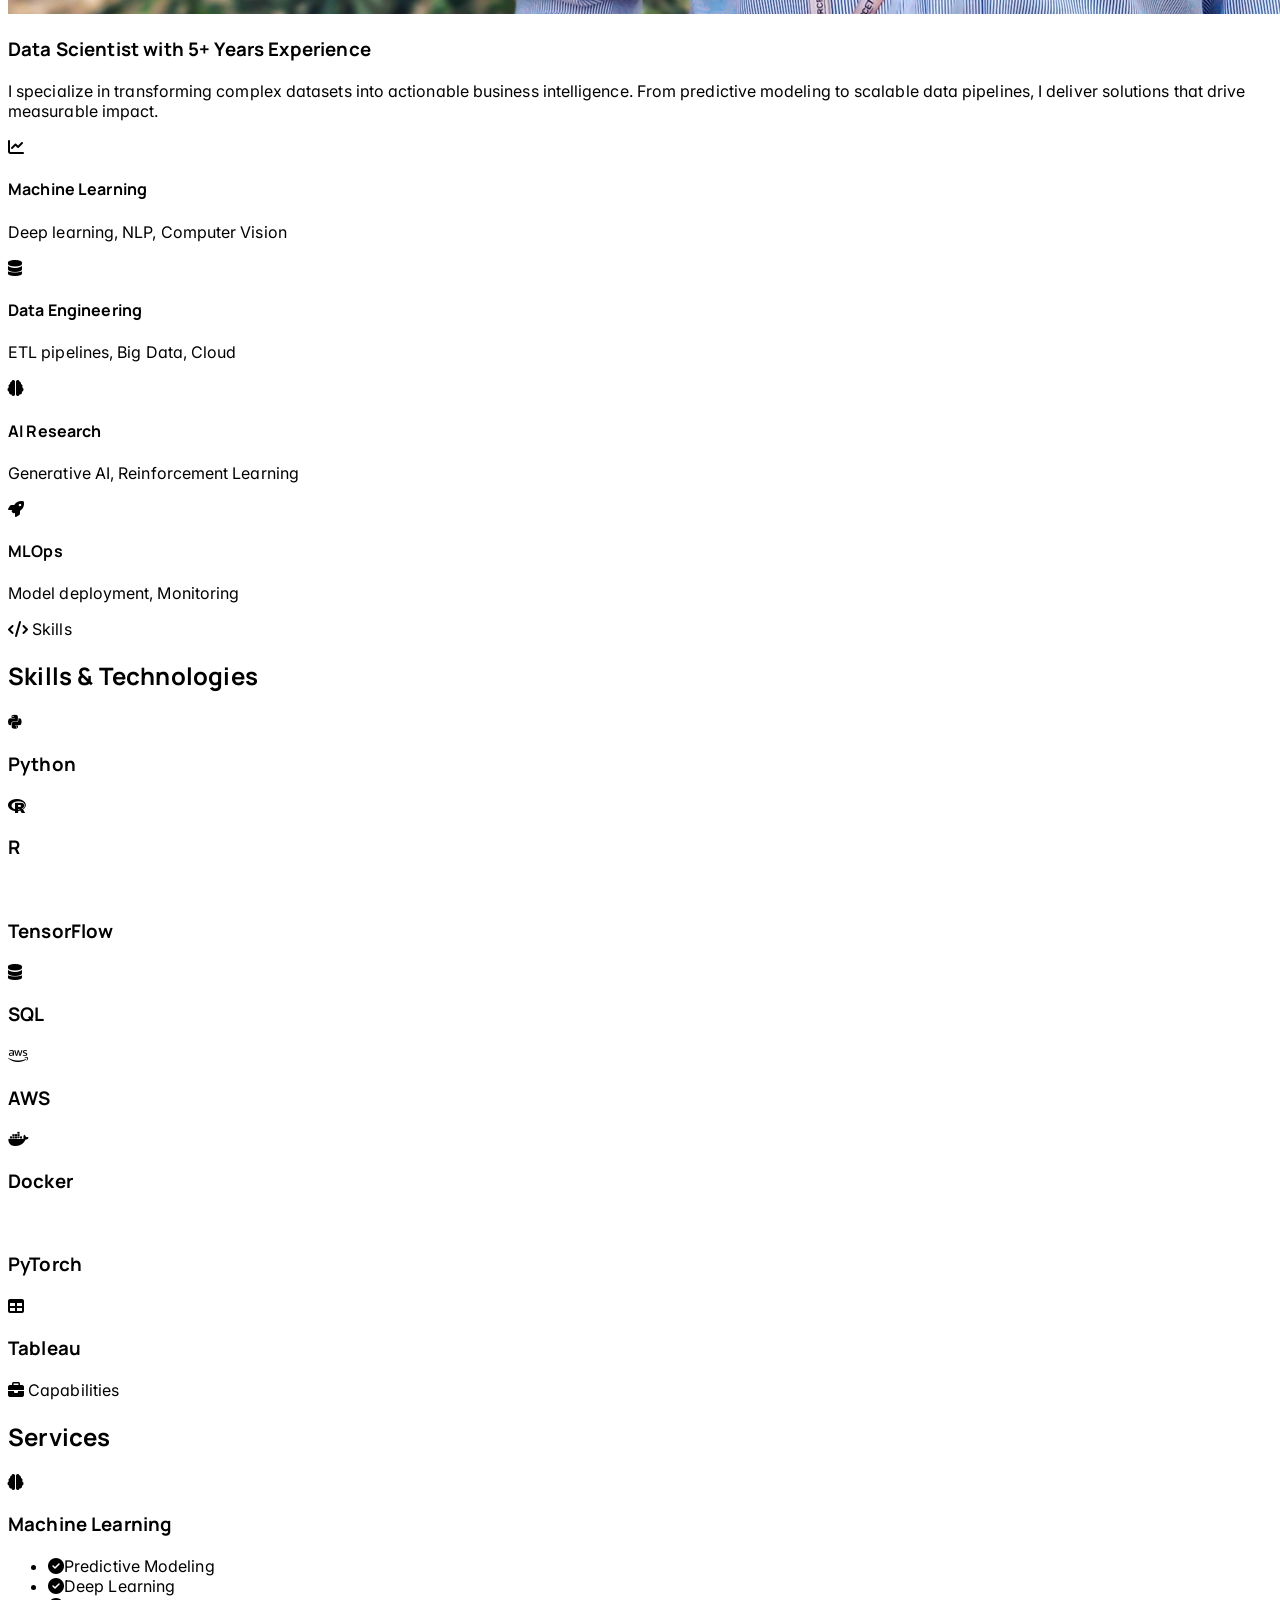
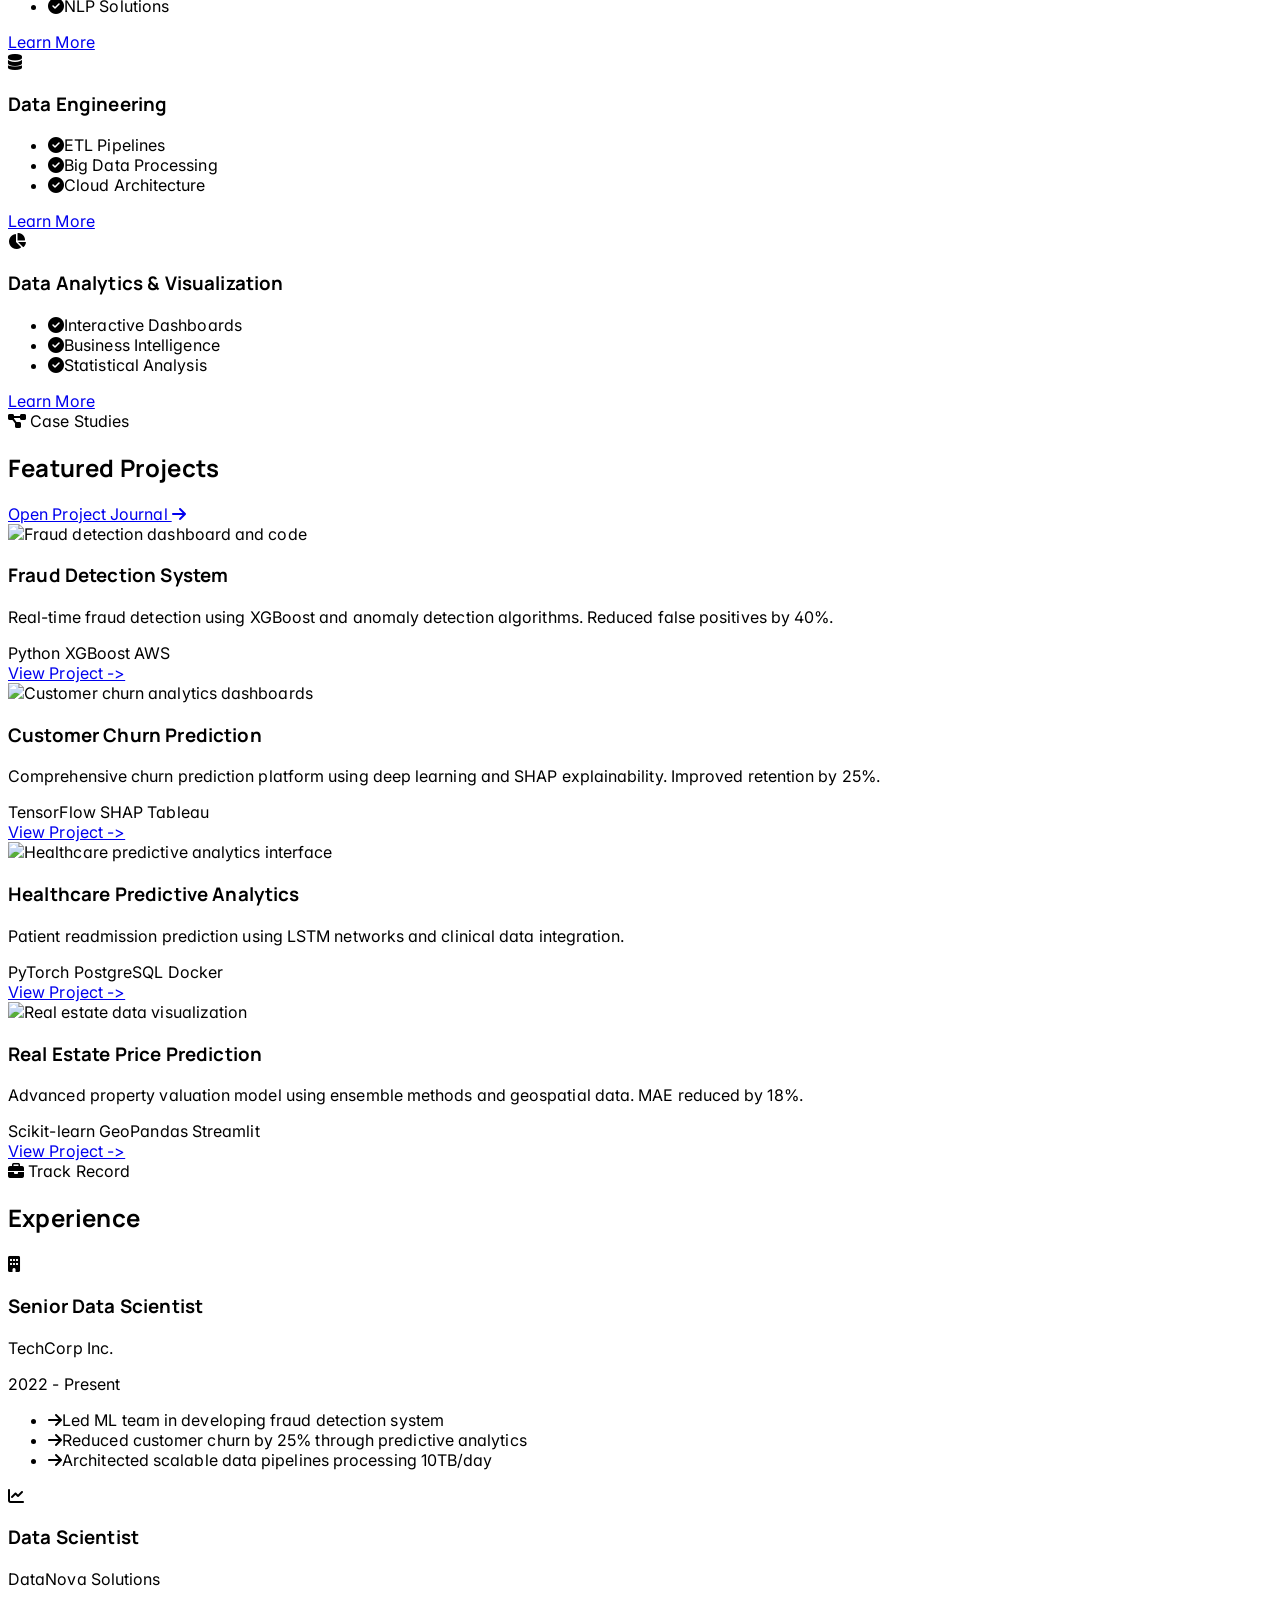
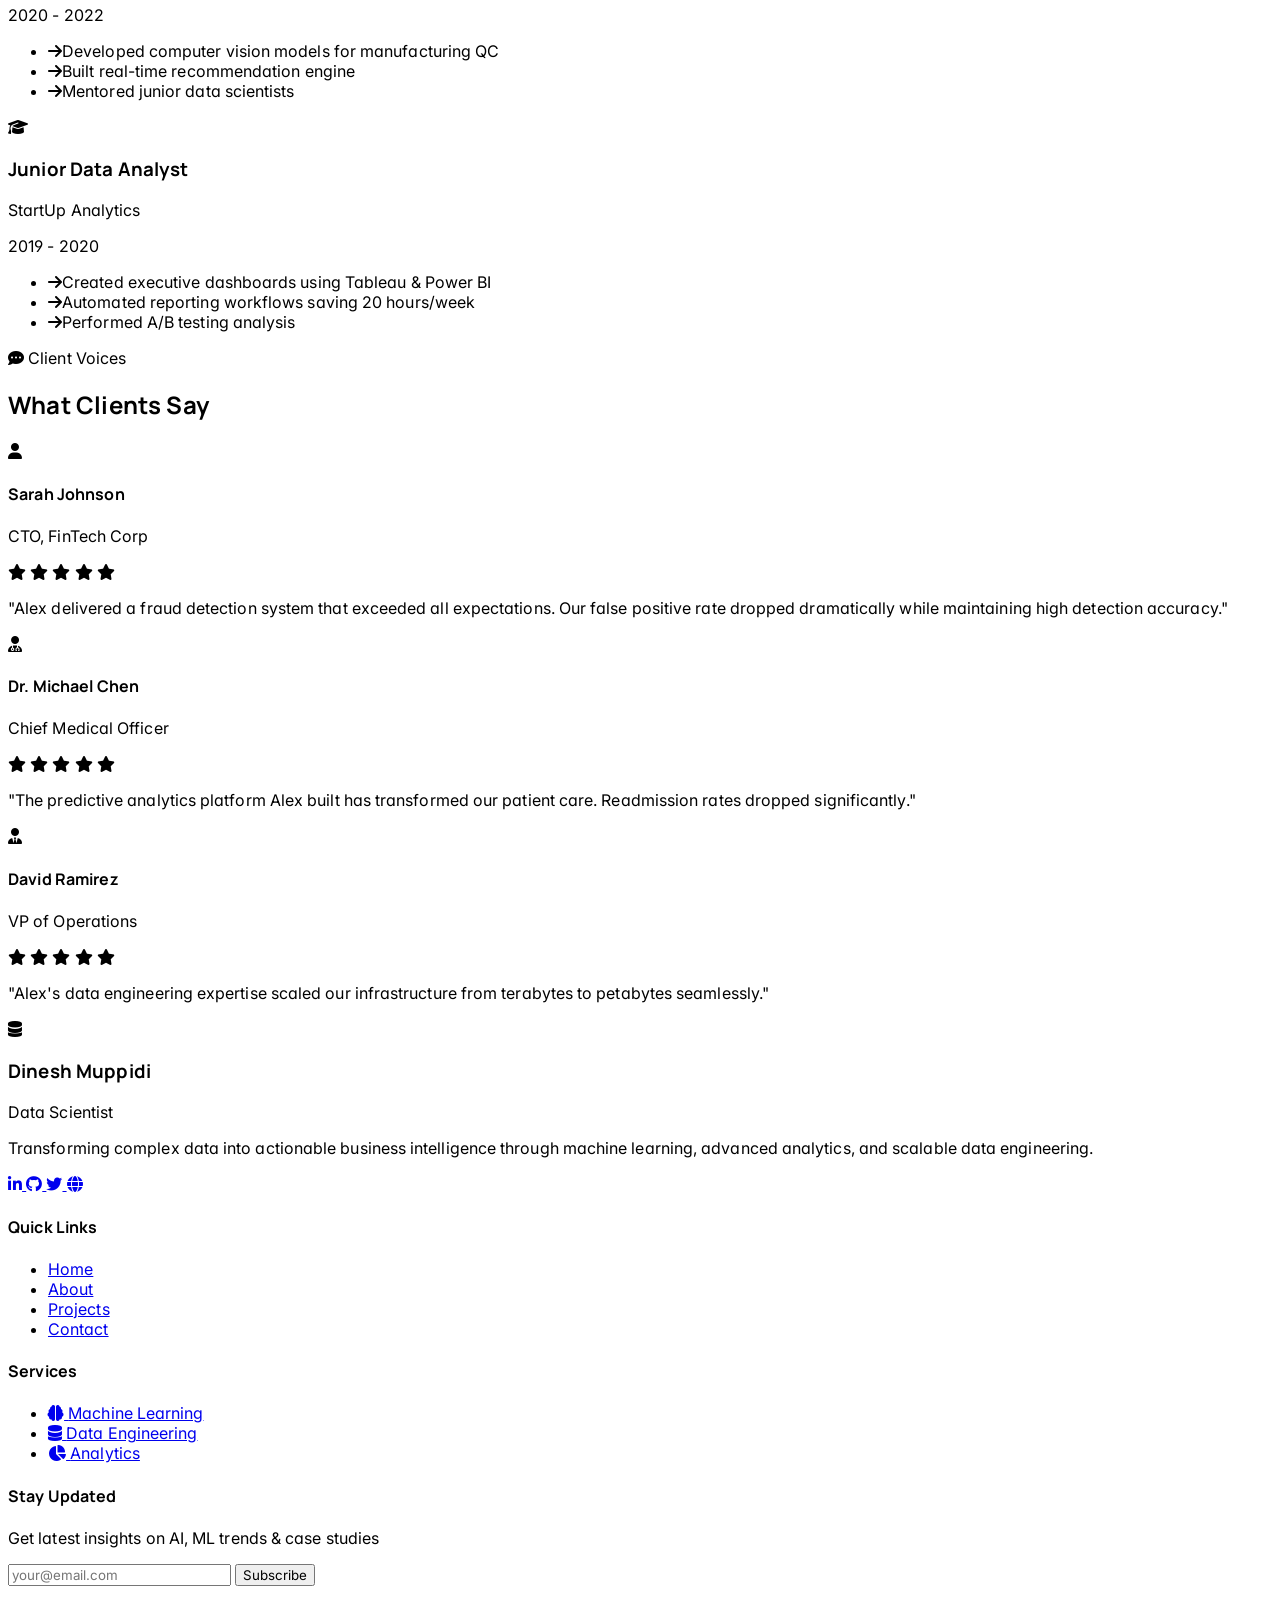
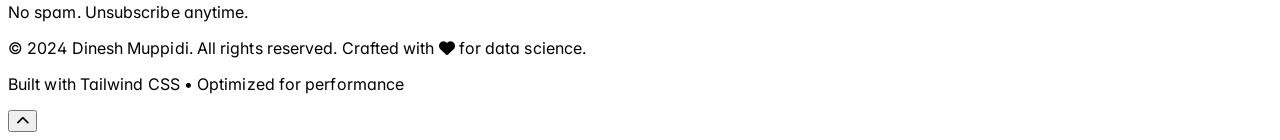
==== commit 02906c5d: "updated the profile pic" ====
--- a/index.html
+++ b/index.html
@@ -49,37 +49,37 @@
     <!-- Home/Hero Section -->
     <section id="home" class="hero-section min-h-screen flex items-center justify-center pt-20 bg-gradient-to-br from-blue-600 via-purple-600 to-indigo-600 text-white relative overflow-hidden">
         <div class="absolute inset-0 bg-black/10"></div>
-        <div class="max-w-7xl mx-auto px-4 sm:px-6 lg:px-8 relative z-10">
-            <div class="flex flex-col lg:flex-row items-center gap-10 lg:gap-14">
-                <div class="w-full lg:w-1/2 text-center lg:text-left">
-                    <div class="inline-block bg-white/20 backdrop-blur-sm px-8 py-4 rounded-3xl mb-8 border border-white/30">
-                        <span class="text-sm bg-gradient-to-r from-yellow-400 to-orange-500 px-4 py-2 rounded-full font-medium tracking-wider">Data Scientist | ML Engineer</span>
-                    </div>
-                    <h1 class="text-5xl md:text-7xl xl:text-8xl font-black mb-6 leading-tight animate-fade-in">
-                        Transforming Data
-                        <span class="bg-gradient-to-r from-yellow-400 via-orange-500 to-red-500 bg-clip-text text-transparent">Into Insights</span>
-                    </h1>
-                    <p class="text-xl md:text-2xl mb-10 max-w-3xl lg:max-w-2xl mx-auto lg:mx-0 leading-relaxed opacity-90">I build intelligent systems that drive business decisions through cutting-edge machine learning and data engineering.</p>
-                    <div class="flex flex-col sm:flex-row gap-4 justify-center lg:justify-start items-center max-w-2xl lg:max-w-none mx-auto lg:mx-0">
-                        <a href="#projects" class="group bg-white text-gray-900 font-bold py-4 px-8 rounded-2xl text-lg shadow-2xl hover:shadow-3xl transform hover:-translate-y-2 transition-all duration-500 flex items-center gap-3">
-                            View My Work
-                            <i class="fas fa-arrow-right group-hover:translate-x-2 transition-transform duration-300"></i>
-                        </a>
-                        <a href="contact.html#contact-form" class="font-bold py-4 px-8 rounded-2xl text-lg border-2 border-white/50 hover:bg-white/20 backdrop-blur-sm transition-all duration-300 hover:scale-105">Get In Touch</a>
-                    </div>
-                </div>
-                <div class="w-full lg:w-1/2">
-                    <div class="group relative overflow-hidden rounded-3xl border border-white/30 shadow-2xl">
-                        <img src="https://images.unsplash.com/photo-1551434678-e076c223a692?auto=format&fit=crop&w=1800&q=80" alt="Professional data team working on analytics and machine learning solutions" class="w-full h-64 md:h-80 lg:h-[420px] object-cover transform-gpu transition-transform duration-700 group-hover:scale-110">
-                        <div class="absolute inset-0 bg-gradient-to-t from-black/45 via-black/5 to-transparent"></div>
-                        <div class="absolute bottom-6 left-6 right-6 text-left">
-                            <p class="text-sm uppercase tracking-[0.2em] text-white/80 mb-2">Featured Expertise</p>
-                            <p class="text-2xl md:text-3xl font-extrabold text-white">Machine Learning, Analytics, and Scalable Data Systems</p>
-                        </div>
-                    </div>
-                </div>
-            </div>
-        </div>
+        <div class="max-w-7xl mx-auto px-4 sm:px-6 lg:px-8 relative z-10">
+            <div class="flex flex-col lg:flex-row items-center gap-10 lg:gap-14">
+                <div class="w-full lg:w-1/2 text-center lg:text-left">
+                    <div class="inline-block bg-white/20 backdrop-blur-sm px-8 py-4 rounded-3xl mb-8 border border-white/30">
+                        <span class="text-sm bg-gradient-to-r from-yellow-400 to-orange-500 px-4 py-2 rounded-full font-medium tracking-wider">Data Scientist | ML Engineer</span>
+                    </div>
+                    <h1 class="text-5xl md:text-7xl xl:text-8xl font-black mb-6 leading-tight animate-fade-in">
+                        Transforming Data
+                        <span class="bg-gradient-to-r from-yellow-400 via-orange-500 to-red-500 bg-clip-text text-transparent">Into Insights</span>
+                    </h1>
+                    <p class="text-xl md:text-2xl mb-10 max-w-3xl lg:max-w-2xl mx-auto lg:mx-0 leading-relaxed opacity-90">I build intelligent systems that drive business decisions through cutting-edge machine learning and data engineering.</p>
+                    <div class="flex flex-col sm:flex-row gap-4 justify-center lg:justify-start items-center max-w-2xl lg:max-w-none mx-auto lg:mx-0">
+                        <a href="#projects" class="group bg-white text-gray-900 font-bold py-4 px-8 rounded-2xl text-lg shadow-2xl hover:shadow-3xl transform hover:-translate-y-2 transition-all duration-500 flex items-center gap-3">
+                            View My Work
+                            <i class="fas fa-arrow-right group-hover:translate-x-2 transition-transform duration-300"></i>
+                        </a>
+                        <a href="contact.html#contact-form" class="font-bold py-4 px-8 rounded-2xl text-lg border-2 border-white/50 hover:bg-white/20 backdrop-blur-sm transition-all duration-300 hover:scale-105">Get In Touch</a>
+                    </div>
+                </div>
+                <div class="w-full lg:w-1/2">
+                    <div class="group relative overflow-hidden rounded-3xl border border-white/30 shadow-2xl">
+                        <img src="https://images.unsplash.com/photo-1551434678-e076c223a692?auto=format&fit=crop&w=1800&q=80" alt="Professional data team working on analytics and machine learning solutions" class="w-full h-64 md:h-80 lg:h-[420px] object-cover transform-gpu transition-transform duration-700 group-hover:scale-110">
+                        <div class="absolute inset-0 bg-gradient-to-t from-black/45 via-black/5 to-transparent"></div>
+                        <div class="absolute bottom-6 left-6 right-6 text-left">
+                            <p class="text-sm uppercase tracking-[0.2em] text-white/80 mb-2">Featured Expertise</p>
+                            <p class="text-2xl md:text-3xl font-extrabold text-white">Machine Learning, Analytics, and Scalable Data Systems</p>
+                        </div>
+                    </div>
+                </div>
+            </div>
+        </div>
         <div class="absolute bottom-10 left-1/2 transform -translate-x-1/2 animate-bounce">
             <i class="fas fa-chevron-down text-2xl text-white/80"></i>
         </div>
@@ -93,19 +93,19 @@
                     <i class="fas fa-user"></i>
                     Background
                 </div>
-<h2 class="text-5xl md:text-6xl font-black bg-gradient-to-r from-gray-900 to-gray-600 bg-clip-text text-transparent mb-6">About Me</h2>
+                <h2 class="text-5xl md:text-6xl font-black bg-gradient-to-r from-gray-900 to-gray-600 bg-clip-text text-transparent mb-6">About Me</h2>
                 <div class="w-24 h-1 bg-gradient-to-r from-blue-600 to-purple-600 mx-auto rounded-full"></div>
             </div>
             
             <div class="grid lg:grid-cols-2 gap-16 items-center">
-                <div class="animate-slide-up">
-                    <div class="relative group">
-                        <div class="overflow-hidden rounded-3xl shadow-2xl">
-                            <img src="https://images.unsplash.com/photo-1507003211169-0a1dd7228f2d?ixlib=rb-4.0.3&auto=format&fit=crop&w=800&q=80" alt="Dinesh Muppidi" class="w-full h-96 object-cover transform-gpu transition-transform duration-700 group-hover:scale-110">
-                        </div>
-                        <div class="absolute -inset-2 bg-gradient-to-r from-blue-600/20 to-purple-600/20 rounded-3xl blur-xl animate-pulse -z-10"></div>
-                    </div>
-                </div>
+                <div class="animate-slide-up">
+                    <div class="relative group">
+                        <div class="overflow-hidden rounded-3xl shadow-2xl">
+                            <img src="/images/profile_pic.png" alt="Dinesh Muppidi" class="w-full h-96 object-cover transform-gpu transition-transform duration-700 group-hover:scale-110">
+                        </div>
+                        <div class="absolute -inset-2 bg-gradient-to-r from-blue-600/20 to-purple-600/20 rounded-3xl blur-xl animate-pulse -z-10"></div>
+                    </div>
+                </div>
                 
                 <div class="space-y-8 animate-slide-up" style="animation-delay: 0.2s">
                     <h3 class="text-4xl font-black text-gray-900">Data Scientist with 5+ Years Experience</h3>
@@ -271,7 +271,7 @@
     </section>
 
     <!-- Services Section -->
-    <section id="ml" class="py-20 bg-gradient-to-b from-emerald-50 via-cyan-50 to-white">
+    <section id="ml" class="py-20 bg-gradient-to-b from-emerald-50 via-cyan-50 to-white">
         <div class="max-w-7xl mx-auto px-4 sm:px-6 lg:px-8">
             <div class="text-center mb-12">
                                 <div class="section-chip inline-flex items-center gap-2 px-5 py-2 rounded-full bg-emerald-100 text-emerald-700 font-semibold mb-4">
@@ -293,7 +293,7 @@
                         <li><i class="fas fa-check-circle mr-3"></i>Deep Learning</li>
                         <li><i class="fas fa-check-circle mr-3"></i>NLP Solutions</li>
                     </ul>
-                    <a href="machine_learning.html#services" class="block w-full bg-white text-blue-600 font-bold py-4 px-8 rounded-2xl text-center hover:bg-blue-50 transition-all duration-300">Learn More</a>
+                    <a href="machine_learning.html#services" class="block w-full bg-white text-blue-600 font-bold py-4 px-8 rounded-2xl text-center hover:bg-blue-50 transition-all duration-300">Learn More</a>
                 </div>
 
                 <div class="group bg-gradient-to-br from-emerald-600 to-teal-600 text-white p-10 rounded-3xl hover:scale-105 transition-all duration-500 hover:shadow-2xl">
@@ -306,7 +306,7 @@
                         <li><i class="fas fa-check-circle mr-3"></i>Big Data Processing</li>
                         <li><i class="fas fa-check-circle mr-3"></i>Cloud Architecture</li>
                     </ul>
-                    <a href="data_engineering.html#services" class="block w-full bg-white text-emerald-600 font-bold py-4 px-8 rounded-2xl text-center hover:bg-emerald-50 transition-all duration-300">Learn More</a>
+                    <a href="data_engineering.html#services" class="block w-full bg-white text-emerald-600 font-bold py-4 px-8 rounded-2xl text-center hover:bg-emerald-50 transition-all duration-300">Learn More</a>
                 </div>
 
                 <div class="group bg-gradient-to-br from-purple-600 to-pink-600 text-white p-10 rounded-3xl hover:scale-105 transition-all duration-500 hover:shadow-2xl md:col-span-2 lg:col-span-1">
@@ -319,7 +319,7 @@
                         <li><i class="fas fa-check-circle mr-3"></i>Business Intelligence</li>
                         <li><i class="fas fa-check-circle mr-3"></i>Statistical Analysis</li>
                     </ul>
-                    <a href="data_analytics.html#services" class="block w-full bg-white text-purple-600 font-bold py-4 px-8 rounded-2xl text-center hover:bg-purple-50 transition-all duration-300">Learn More</a>
+                    <a href="data_analytics.html#services" class="block w-full bg-white text-purple-600 font-bold py-4 px-8 rounded-2xl text-center hover:bg-purple-50 transition-all duration-300">Learn More</a>
                 </div>
             </div>
         </div>
@@ -344,7 +344,7 @@
                 <div id="projects-track" class="flex gap-8 w-max pr-8">
                 <article class="group w-[300px] sm:w-[320px] lg:w-[340px] flex-shrink-0 bg-white rounded-3xl overflow-hidden shadow-xl hover:shadow-2xl transition-all duration-500 hover:-translate-y-4 animate-slide-right" style="animation-delay: 0.05s">
                     <div class="relative overflow-hidden">
-                        <img src="https://images.unsplash.com/photo-1555949963-aa79dcee981c?auto=format&fit=crop&w=1000&q=80" alt="Fraud detection dashboard and code" class="w-full h-56 object-cover transform-gpu transition-transform duration-700 group-hover:scale-110">
+                        <img src="https://images.unsplash.com/photo-1555949963-aa79dcee981c?auto=format&fit=crop&w=1000&q=80" alt="Fraud detection dashboard and code" class="w-full h-56 object-cover transform-gpu transition-transform duration-700 group-hover:scale-110">
                         <div class="absolute inset-0 bg-gradient-to-r from-transparent via-white/30 to-transparent animate-shine-right"></div>
                     </div>
                     <div class="p-8 flex flex-col h-full">
@@ -361,7 +361,7 @@
 
                 <article class="group w-[300px] sm:w-[320px] lg:w-[340px] flex-shrink-0 bg-white rounded-3xl overflow-hidden shadow-xl hover:shadow-2xl transition-all duration-500 hover:-translate-y-4 animate-slide-right" style="animation-delay: 0.15s">
                     <div class="relative overflow-hidden">
-                        <img src="https://images.unsplash.com/photo-1460925895917-afdab827c52f?auto=format&fit=crop&w=1000&q=80" alt="Customer churn analytics dashboards" class="w-full h-56 object-cover transform-gpu transition-transform duration-700 group-hover:scale-110">
+                        <img src="https://images.unsplash.com/photo-1460925895917-afdab827c52f?auto=format&fit=crop&w=1000&q=80" alt="Customer churn analytics dashboards" class="w-full h-56 object-cover transform-gpu transition-transform duration-700 group-hover:scale-110">
                         <div class="absolute inset-0 bg-gradient-to-r from-transparent via-white/30 to-transparent animate-shine-right"></div>
                     </div>
                     <div class="p-8 flex flex-col h-full">
@@ -378,7 +378,7 @@
 
                 <article class="group w-[300px] sm:w-[320px] lg:w-[340px] flex-shrink-0 bg-white rounded-3xl overflow-hidden shadow-xl hover:shadow-2xl transition-all duration-500 hover:-translate-y-4 animate-slide-right" style="animation-delay: 0.25s">
                     <div class="relative overflow-hidden">
-                        <img src="https://images.unsplash.com/photo-1576091160550-2173dba999ef?auto=format&fit=crop&w=1000&q=80" alt="Healthcare predictive analytics interface" class="w-full h-56 object-cover transform-gpu transition-transform duration-700 group-hover:scale-110">
+                        <img src="https://images.unsplash.com/photo-1576091160550-2173dba999ef?auto=format&fit=crop&w=1000&q=80" alt="Healthcare predictive analytics interface" class="w-full h-56 object-cover transform-gpu transition-transform duration-700 group-hover:scale-110">
                         <div class="absolute inset-0 bg-gradient-to-r from-transparent via-white/30 to-transparent animate-shine-right"></div>
                     </div>
                     <div class="p-8 flex flex-col h-full">
@@ -395,7 +395,7 @@
 
                 <article class="group w-[300px] sm:w-[320px] lg:w-[340px] flex-shrink-0 bg-white rounded-3xl overflow-hidden shadow-xl hover:shadow-2xl transition-all duration-500 hover:-translate-y-4 animate-slide-right" style="animation-delay: 0.35s">
                     <div class="relative overflow-hidden">
-                        <img src="https://images.unsplash.com/photo-1560518883-ce09059eeffa?auto=format&fit=crop&w=1000&q=80" alt="Real estate data visualization" class="w-full h-56 object-cover transform-gpu transition-transform duration-700 group-hover:scale-110">
+                        <img src="https://images.unsplash.com/photo-1560518883-ce09059eeffa?auto=format&fit=crop&w=1000&q=80" alt="Real estate data visualization" class="w-full h-56 object-cover transform-gpu transition-transform duration-700 group-hover:scale-110">
                         <div class="absolute inset-0 bg-gradient-to-r from-transparent via-white/30 to-transparent animate-shine-right"></div>
                     </div>
                     <div class="p-8 flex flex-col h-full">
@@ -414,7 +414,7 @@
         </div>
     </section>
     <!-- Experience Section -->
-    <section class="py-20 bg-gradient-to-b from-amber-50 via-orange-50 to-white">
+    <section class="py-20 bg-gradient-to-b from-amber-50 via-orange-50 to-white">
         <div class="max-w-7xl mx-auto px-4 sm:px-6 lg:px-8">
             <div class="text-center mb-12">
                                 <div class="section-chip inline-flex items-center gap-2 px-5 py-2 rounded-full bg-amber-100 text-amber-700 font-semibold mb-4">
@@ -569,20 +569,20 @@
         </div>
     </section>
 
-  <!-- Load Footer Component -->
-    <div id="footer-container"></div>
-    <script src="js/main.js"></script>
-    </body>
-    </html>
-
-
-
-
-
-
-
-
-
-
-
-
+  <!-- Load Footer Component -->
+    <div id="footer-container"></div>
+    <script src="js/main.js"></script>
+    </body>
+    </html>
+
+
+
+
+
+
+
+
+
+
+
+
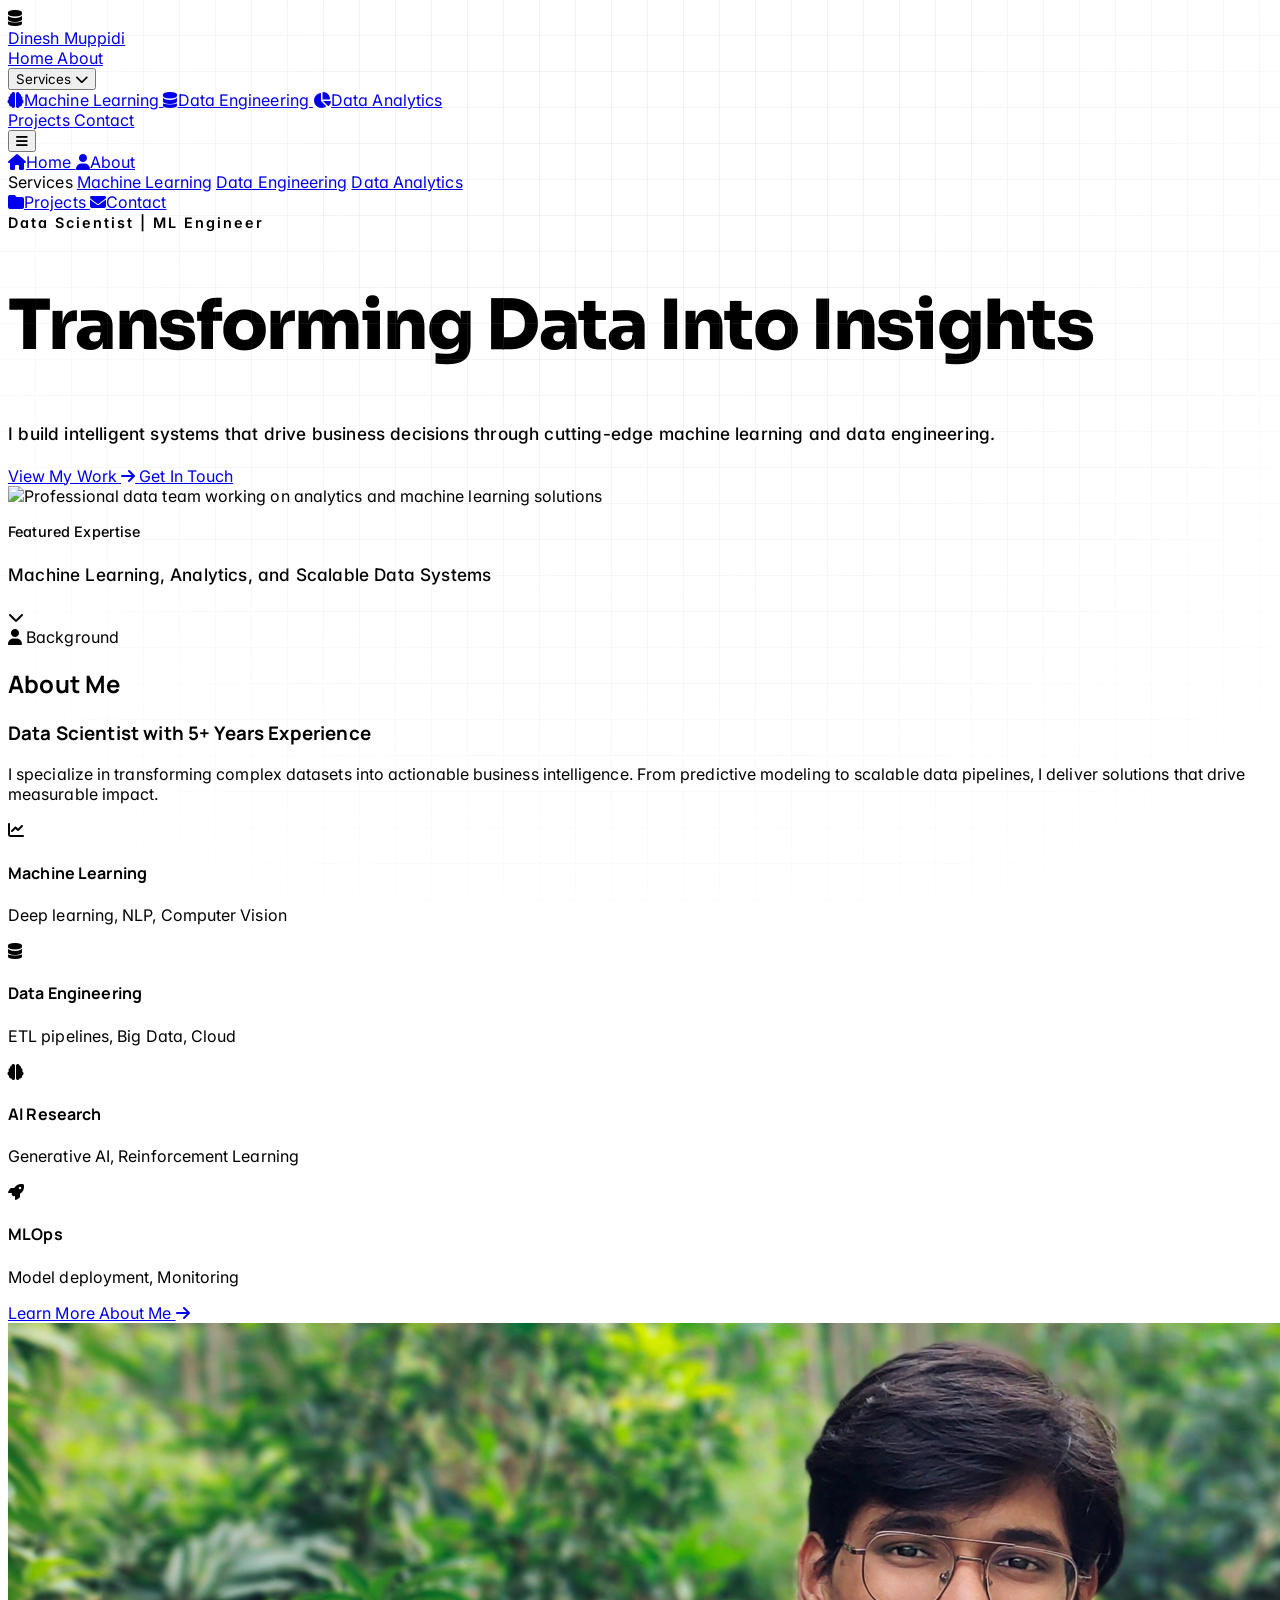
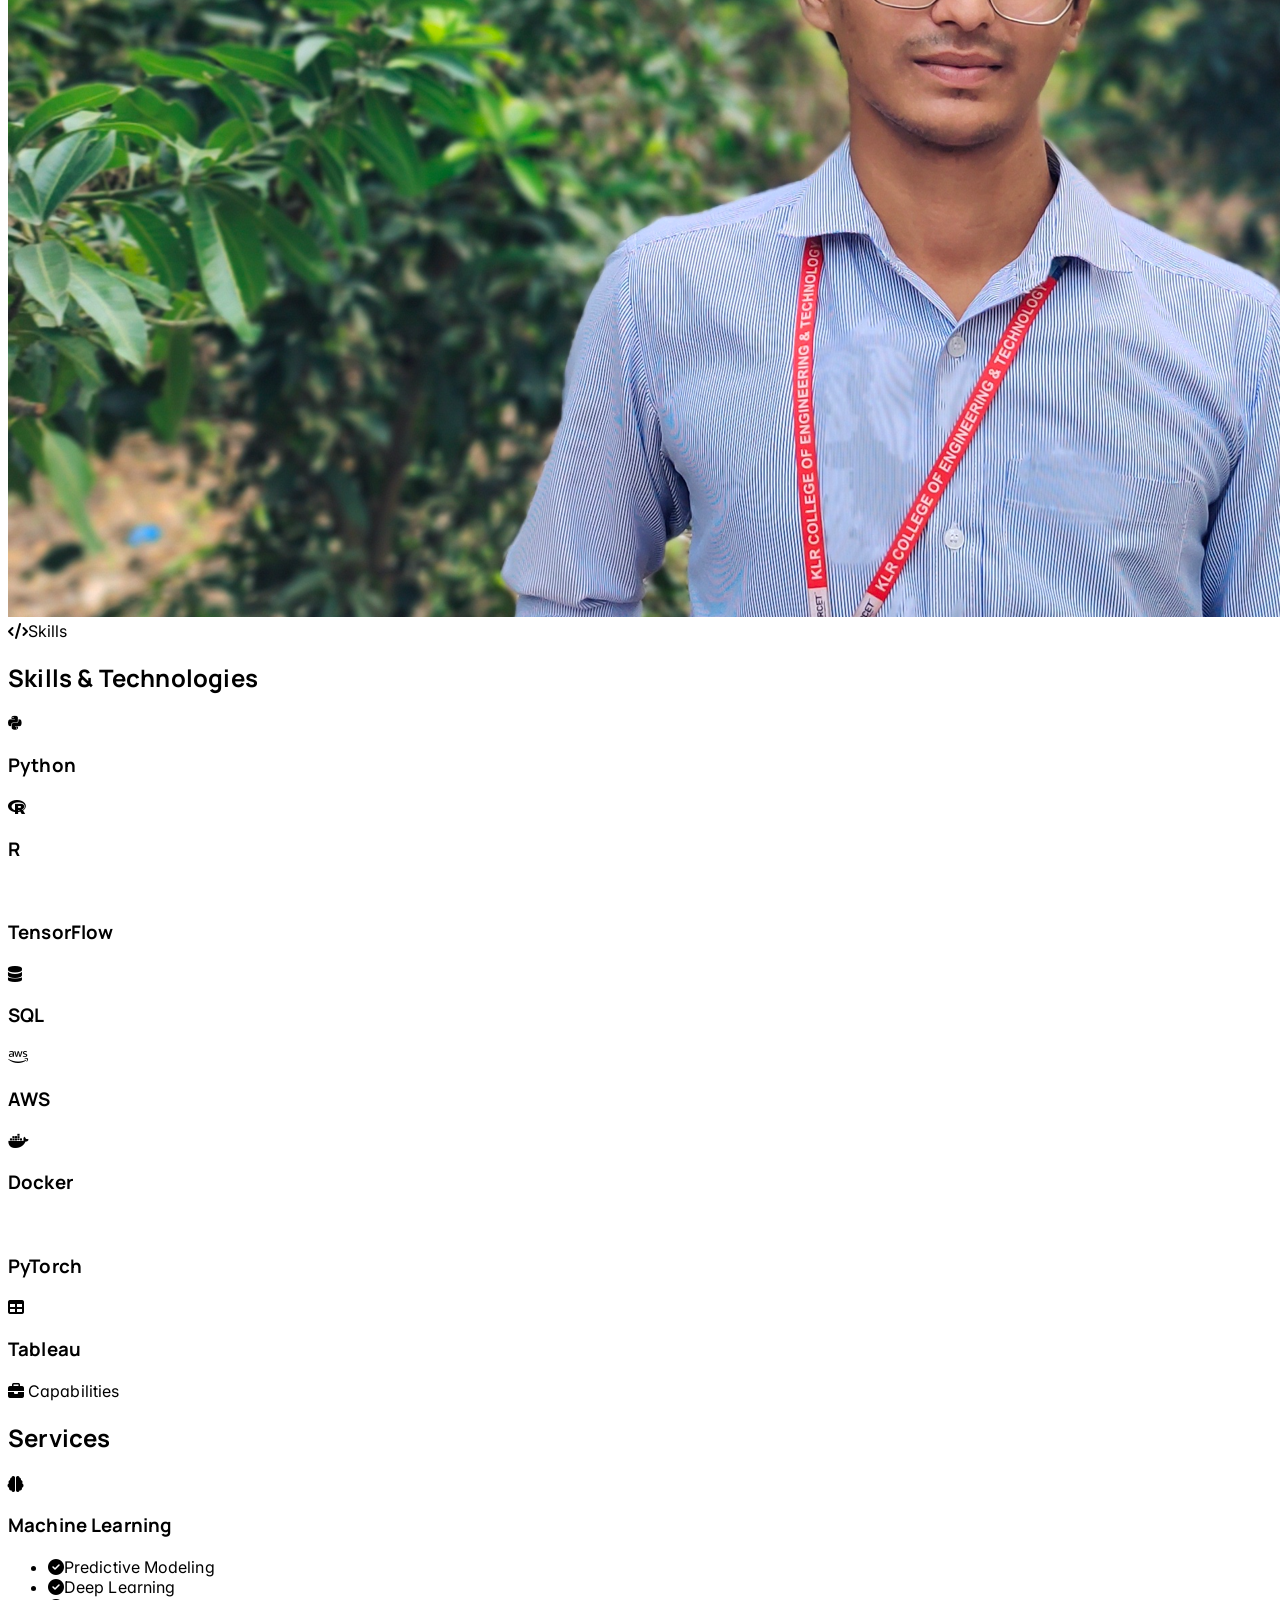
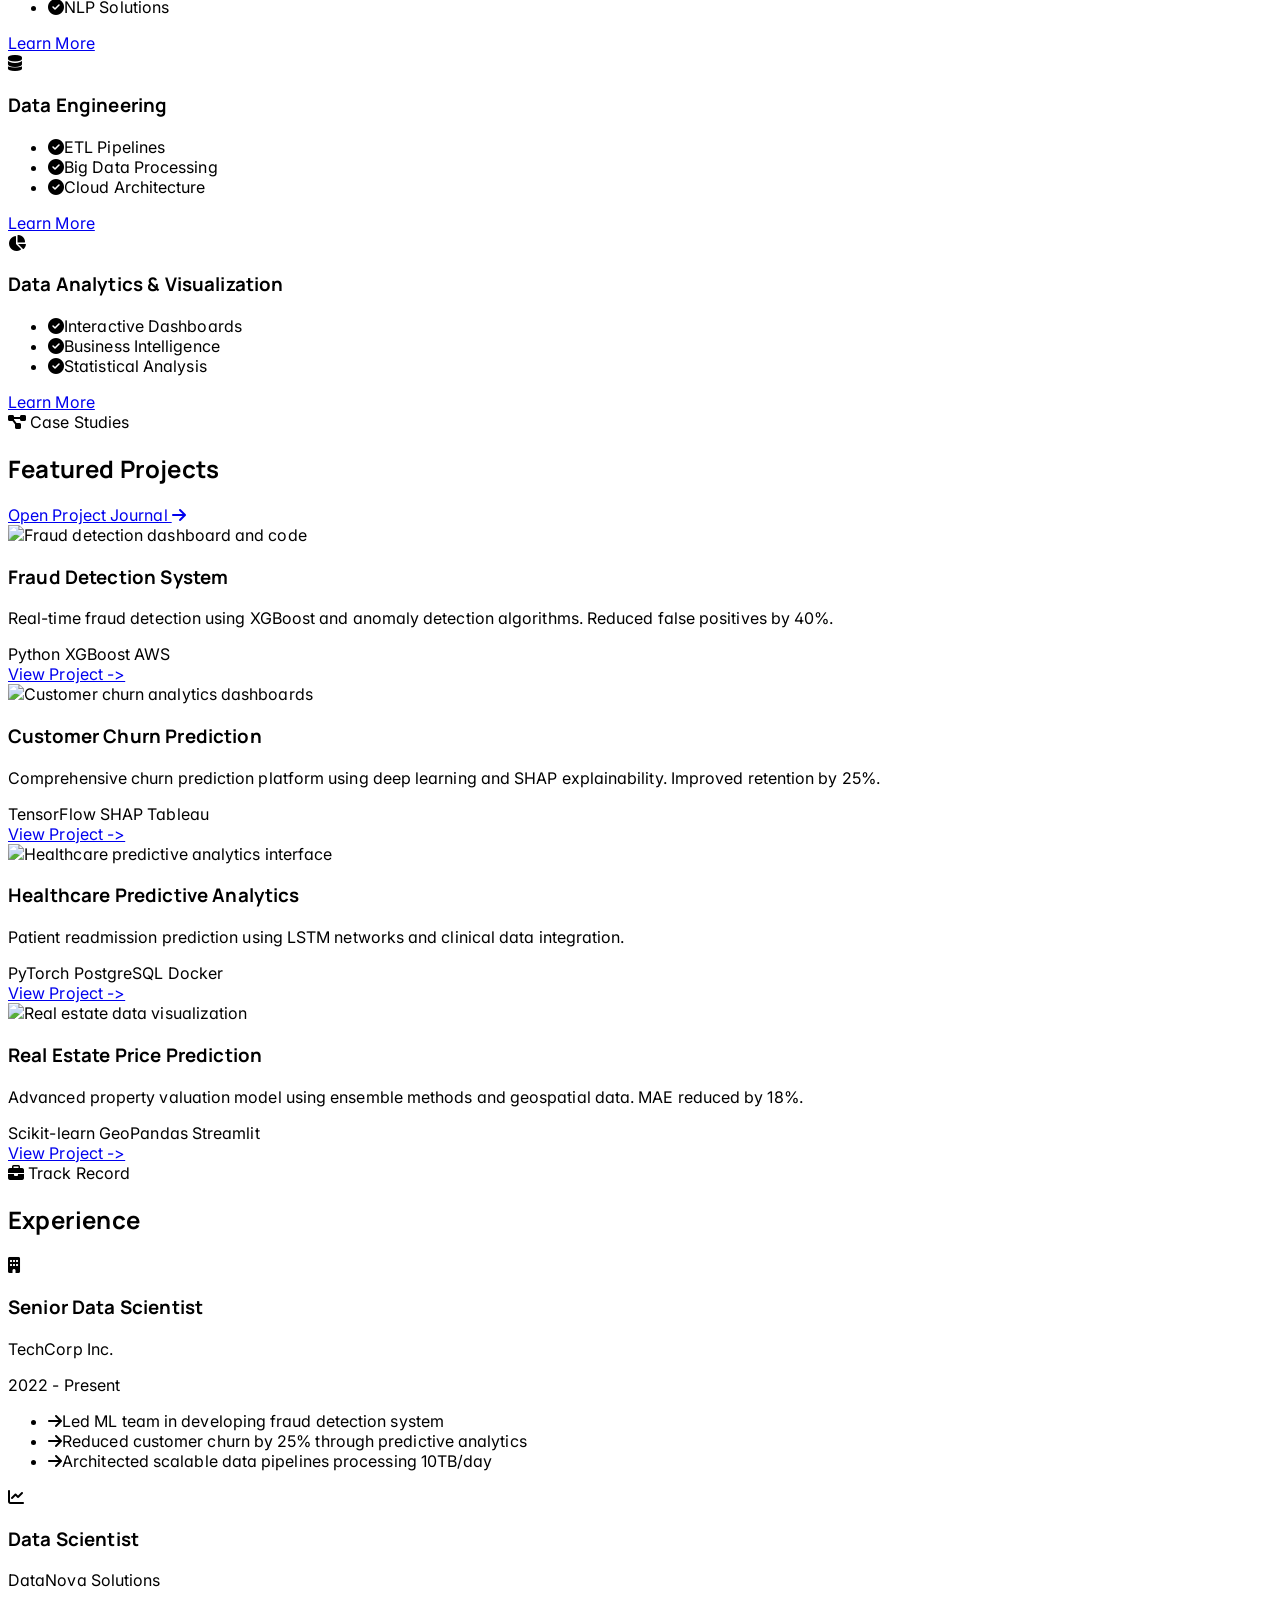
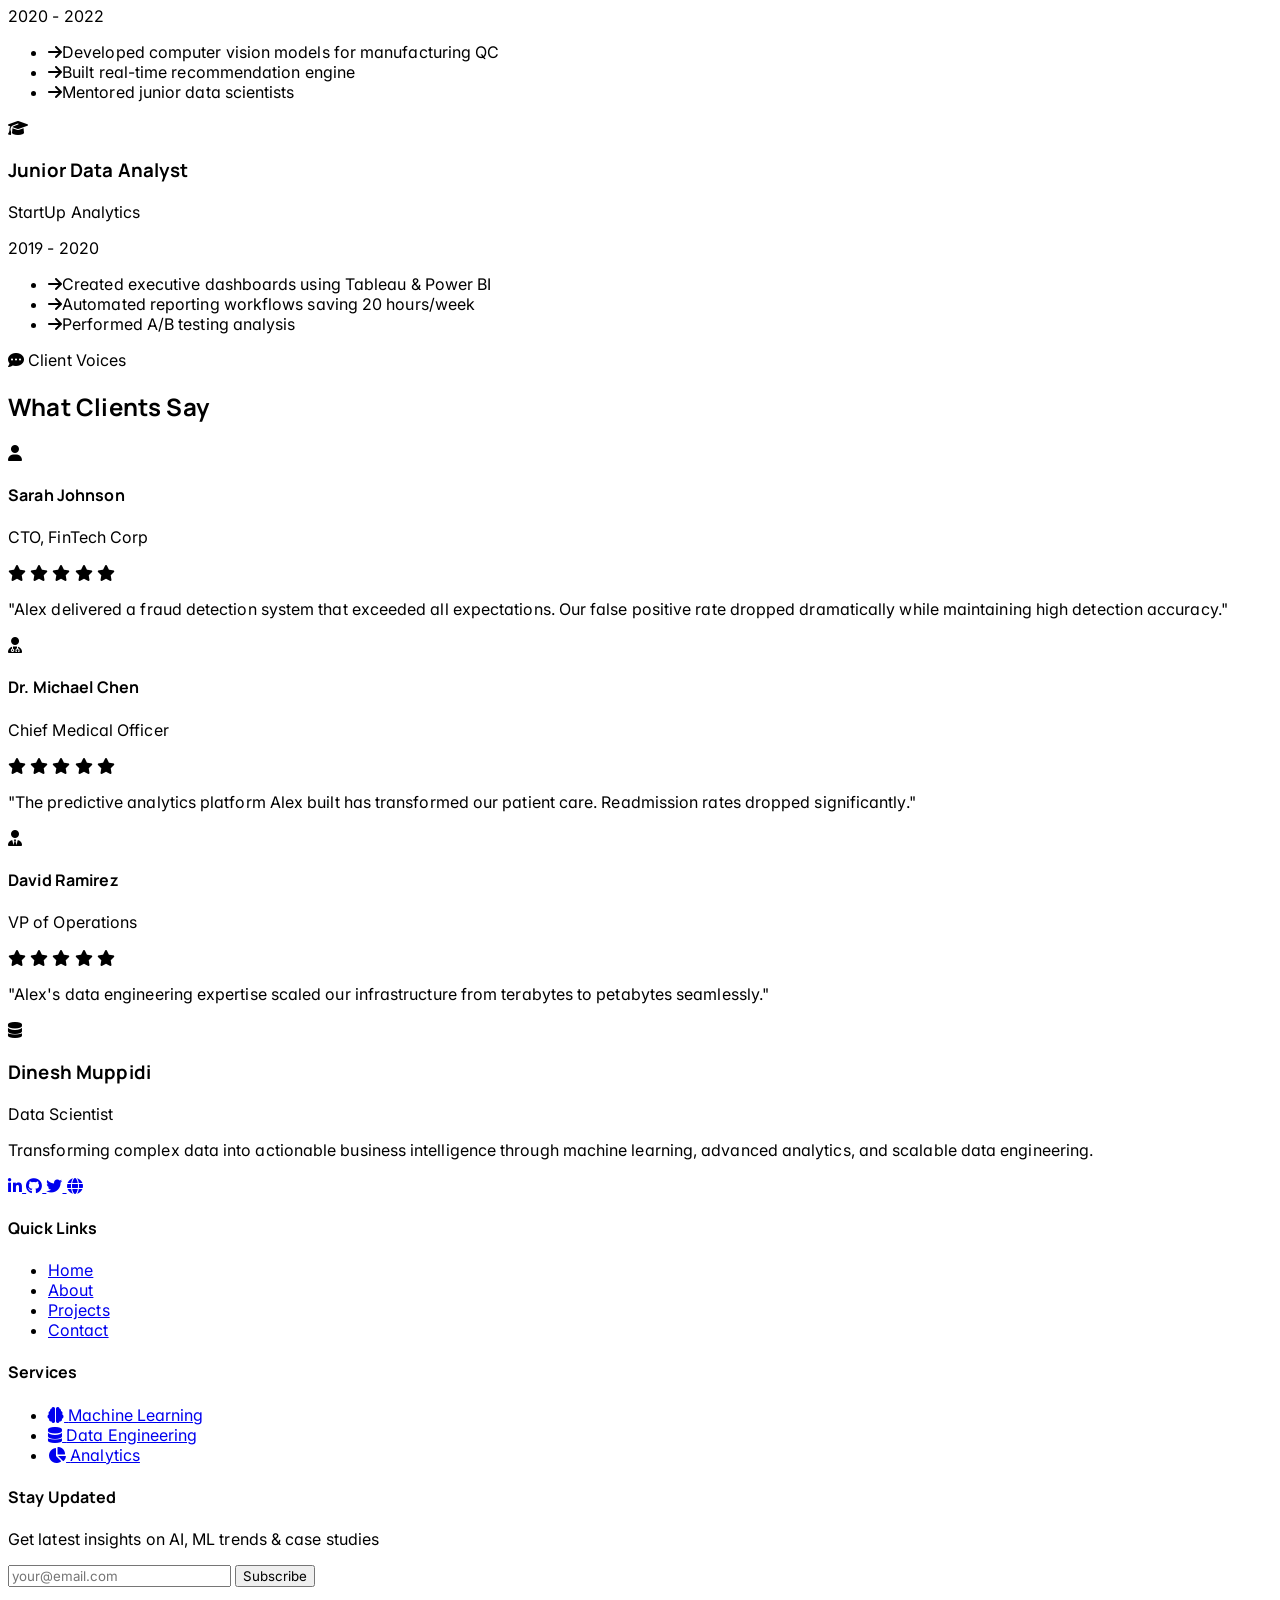
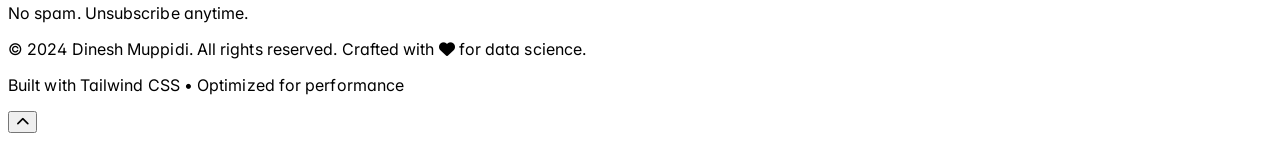
==== commit 7eca9d22: "updated the contact page and home page" ====
--- a/index.html
+++ b/index.html
@@ -97,17 +97,8 @@
                 <div class="w-24 h-1 bg-gradient-to-r from-blue-600 to-purple-600 mx-auto rounded-full"></div>
             </div>
             
-            <div class="grid lg:grid-cols-2 gap-16 items-center">
-                <div class="animate-slide-up">
-                    <div class="relative group">
-                        <div class="overflow-hidden rounded-3xl shadow-2xl">
-                            <img src="/images/profile_pic.png" alt="Dinesh Muppidi" class="w-full h-96 object-cover transform-gpu transition-transform duration-700 group-hover:scale-110">
-                        </div>
-                        <div class="absolute -inset-2 bg-gradient-to-r from-blue-600/20 to-purple-600/20 rounded-3xl blur-xl animate-pulse -z-10"></div>
-                    </div>
-                </div>
-                
-                <div class="space-y-8 animate-slide-up" style="animation-delay: 0.2s">
+            <div class="grid lg:grid-cols-2 gap-16">
+                <div class="space-y-8 animate-slide-up flex flex-col justify-center">
                     <h3 class="text-4xl font-black text-gray-900">Data Scientist with 5+ Years Experience</h3>
                     <p class="text-xl text-gray-600 leading-relaxed">I specialize in transforming complex datasets into actionable business intelligence. From predictive modeling to scalable data pipelines, I deliver solutions that drive measurable impact.</p>
                     
@@ -153,6 +144,22 @@
                             </div>
                         </div>
                     </div>
+                    
+                    <div class="flex justify-start">
+                        <a href="about.html" class="inline-block group bg-gradient-to-r from-blue-600 to-purple-600 text-white font-bold py-4 px-10 rounded-2xl text-lg shadow-lg hover:shadow-xl transform hover:-translate-y-1 transition-all duration-300">
+                            Learn More About Me
+                            <i class="fas fa-arrow-right ml-3 group-hover:translate-x-2 transition-transform duration-300"></i>
+                        </a>
+                    </div>
+                </div>
+                
+                <div class="animate-slide-up" style="animation-delay: 0.2s">
+                    <div class="relative group h-full">
+                        <div class="overflow-hidden rounded-3xl shadow-2xl h-full">
+                            <img src="/images/profile_pic.png" alt="Dinesh Muppidi" class="w-full h-full object-cover transform-gpu transition-transform duration-700 group-hover:scale-110">
+                        </div>
+                        <div class="absolute -inset-2 bg-gradient-to-r from-blue-600/20 to-purple-600/20 rounded-3xl blur-xl animate-pulse -z-10"></div>
+                    </div>
                 </div>
             </div>
         </div>
@@ -162,11 +169,10 @@
     <section class="py-20 bg-gradient-to-b from-slate-50 to-white">
         <div class="max-w-7xl mx-auto px-4 sm:px-6 lg:px-8">
             <div class="text-center mb-12">
-                                <div class="section-chip inline-flex items-center gap-2 px-5 py-2 rounded-full bg-blue-100 text-blue-700 font-semibold mb-4">
-                    <i class="fas fa-code"></i>
-                    Skills
-                </div>
-<h2 class="text-5xl md:text-6xl font-black bg-gradient-to-r from-gray-900 to-gray-600 bg-clip-text text-transparent mb-6">Skills & Technologies</h2>
+                <div class="section-chip inline-flex items-center gap-2 px-5 py-2 rounded-full bg-blue-100 text-blue-700 font-semibold mb-4">
+                    <i class="fas fa-code"></i>Skills                   
+                </div>
+                <h2 class="text-5xl md:text-6xl font-black bg-gradient-to-r from-gray-900 to-gray-600 bg-clip-text text-transparent mb-6">Skills & Technologies</h2>
                 <div class="w-24 h-1 bg-gradient-to-r from-blue-600 to-purple-600 mx-auto rounded-full"></div>
             </div>
             
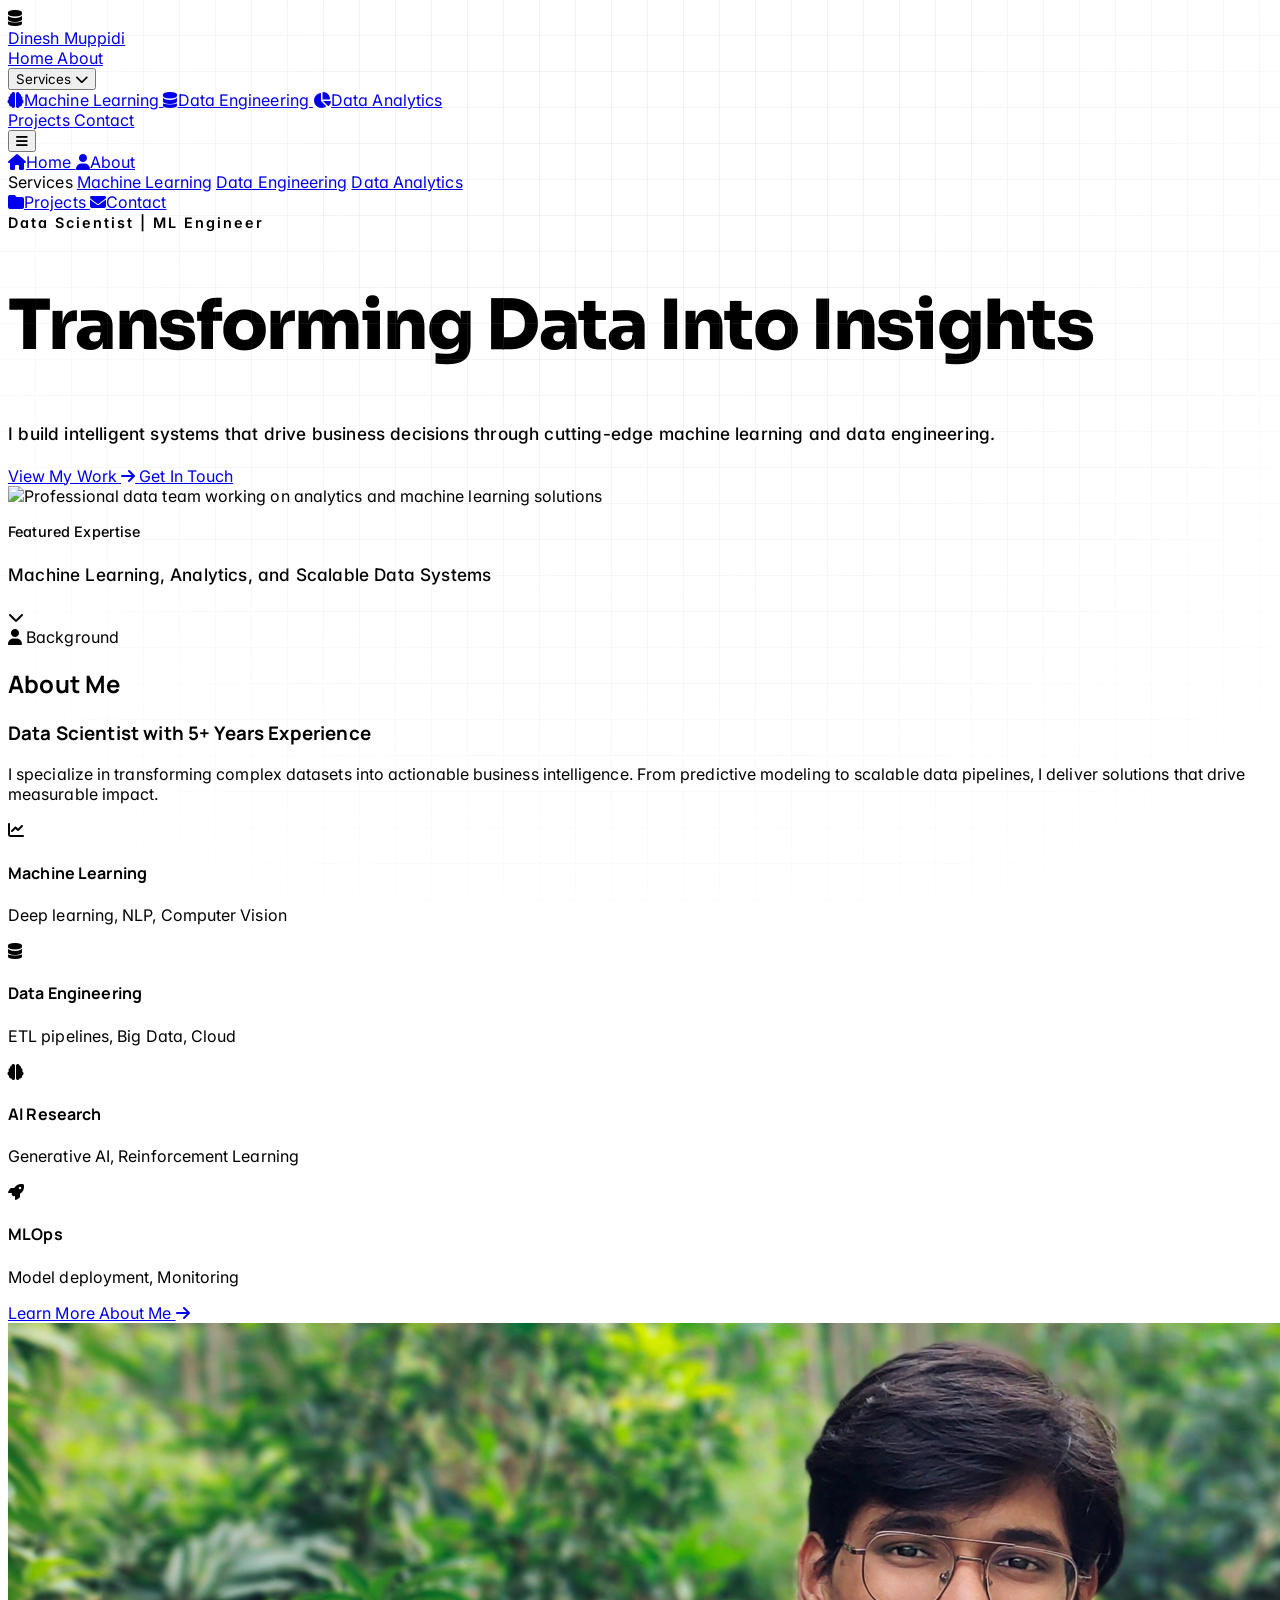
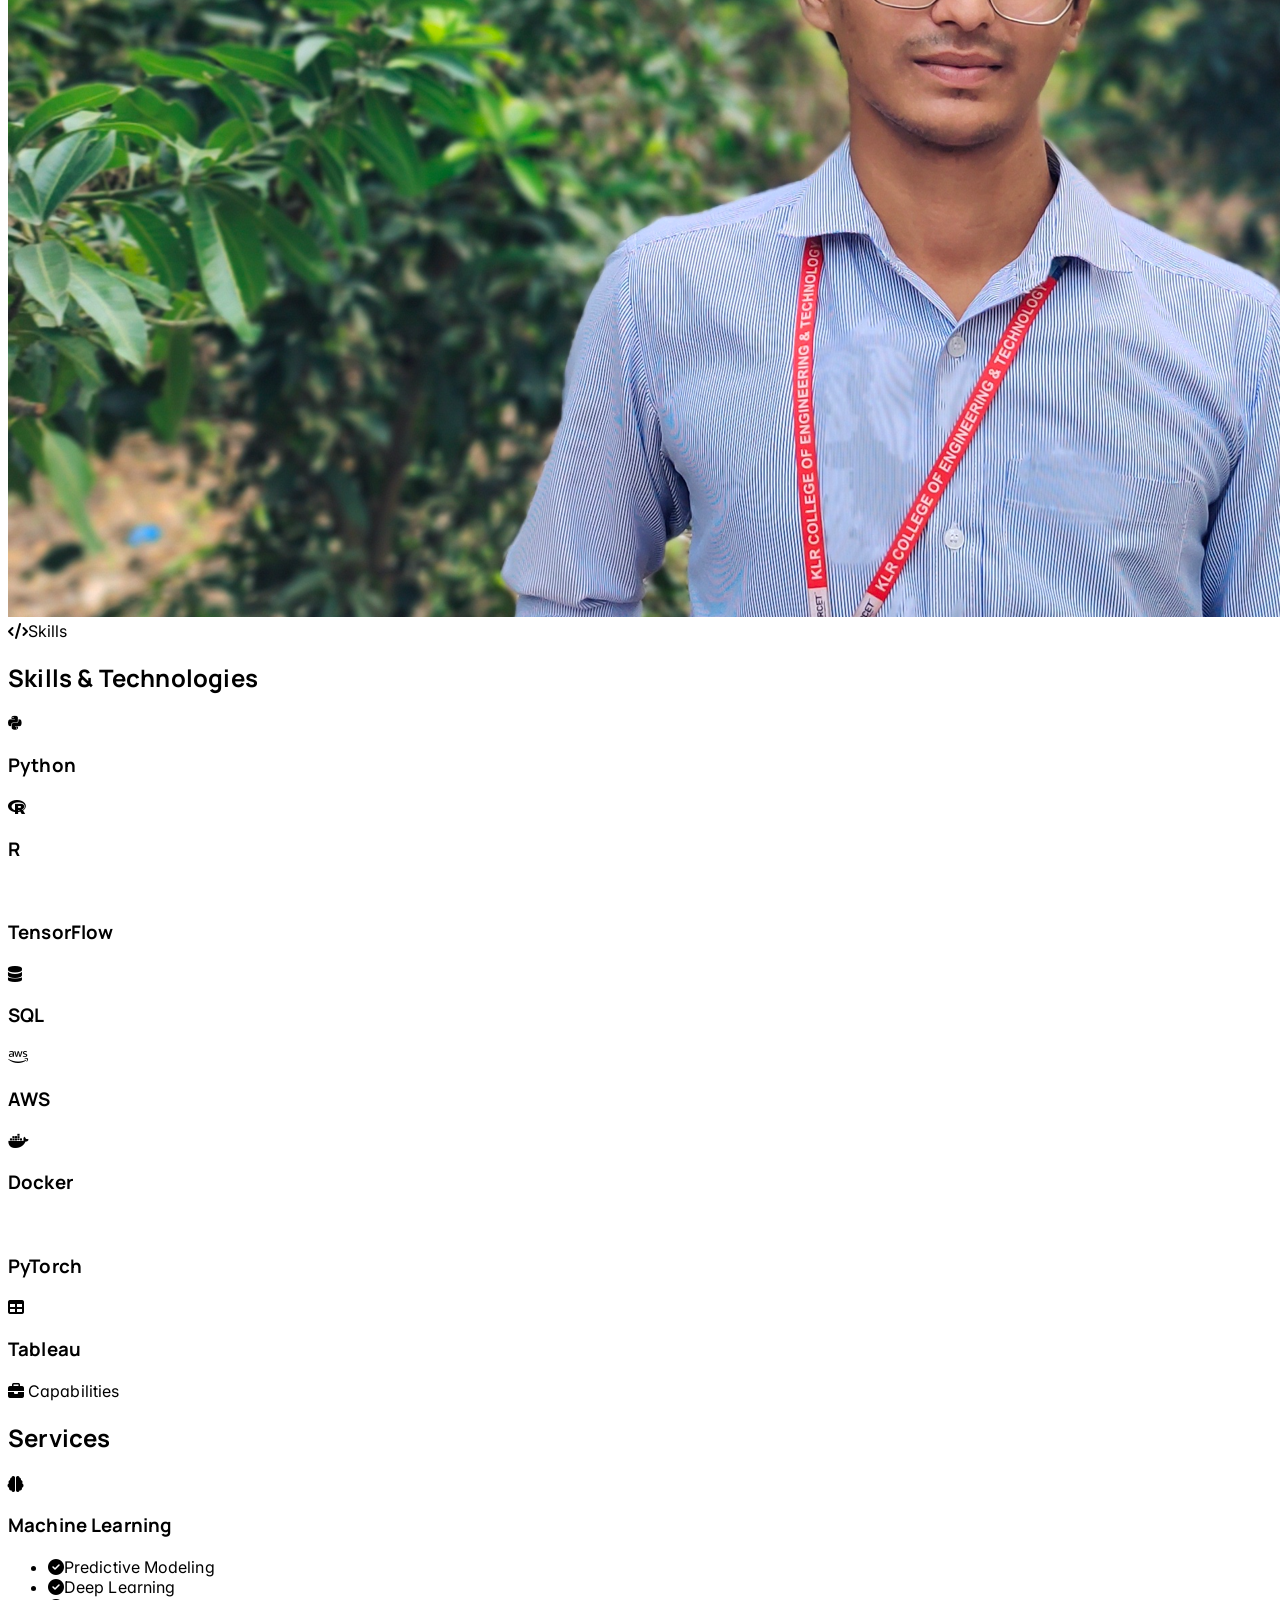
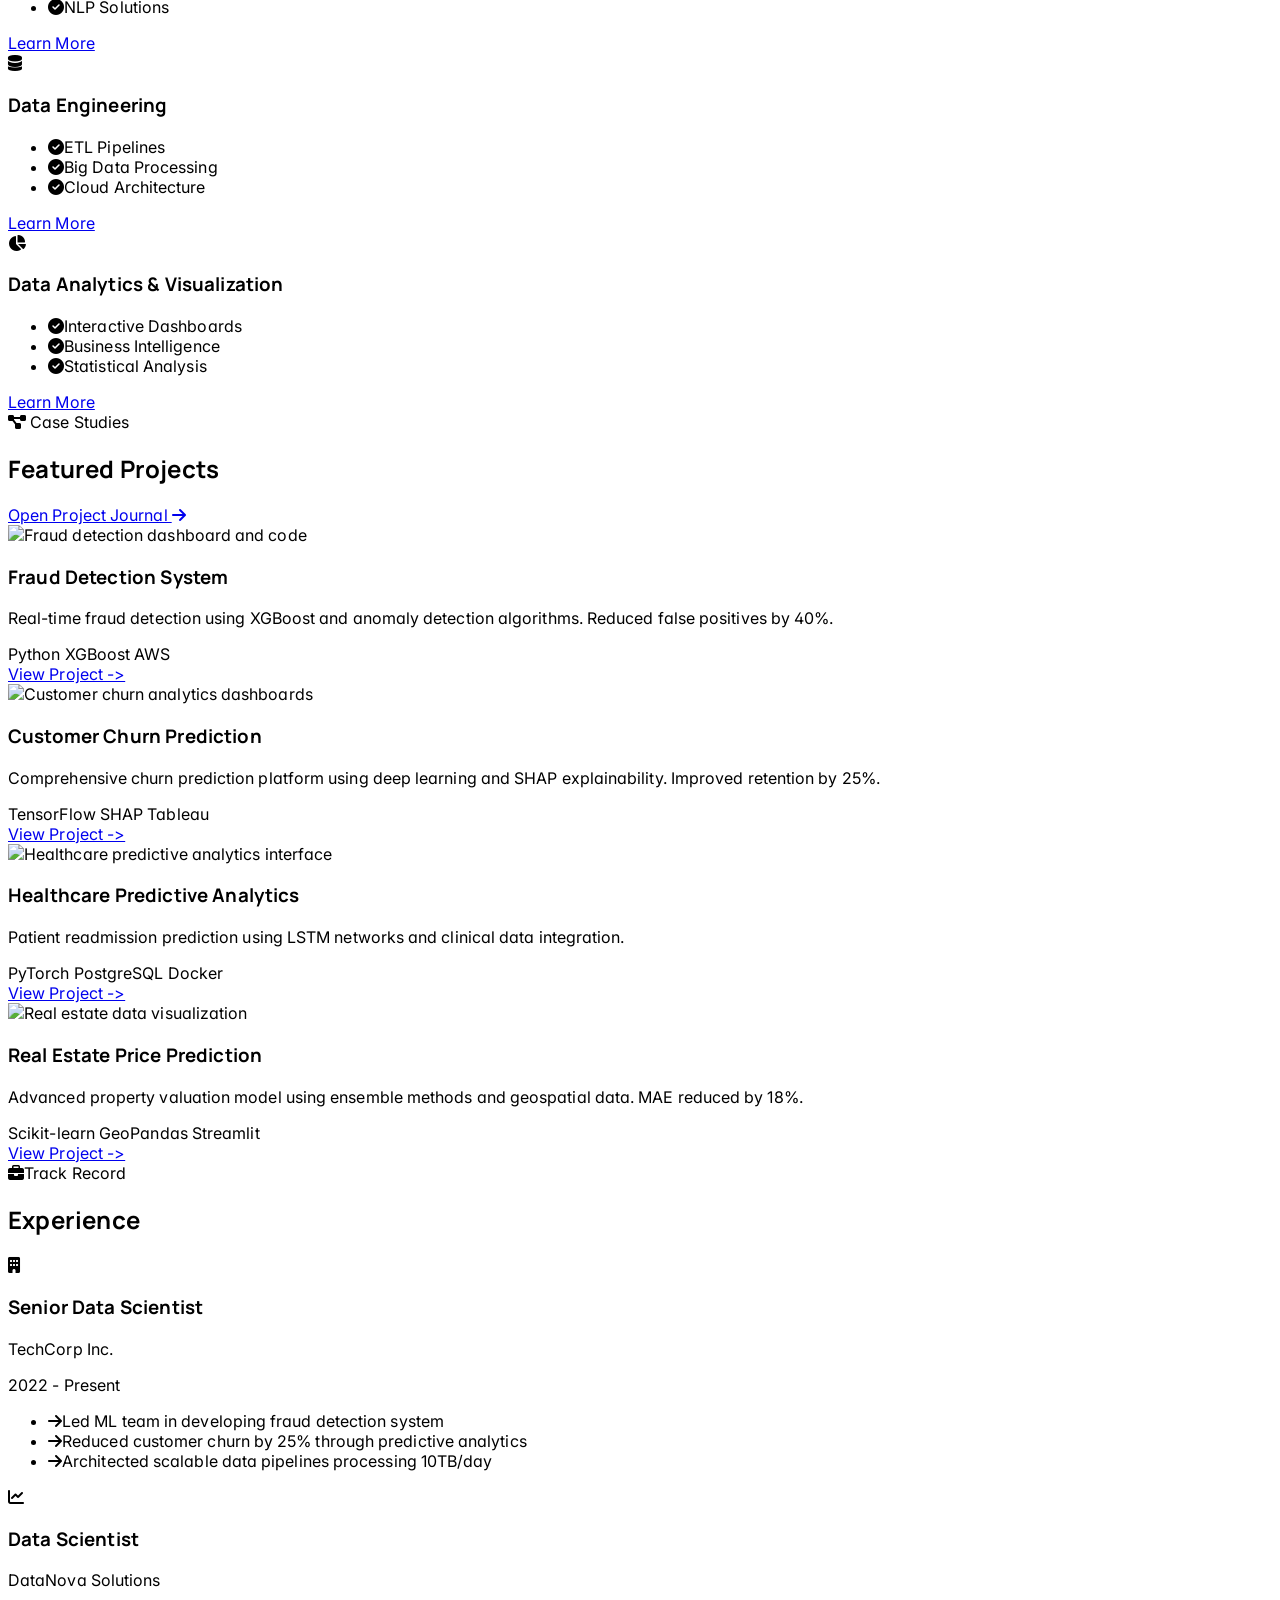
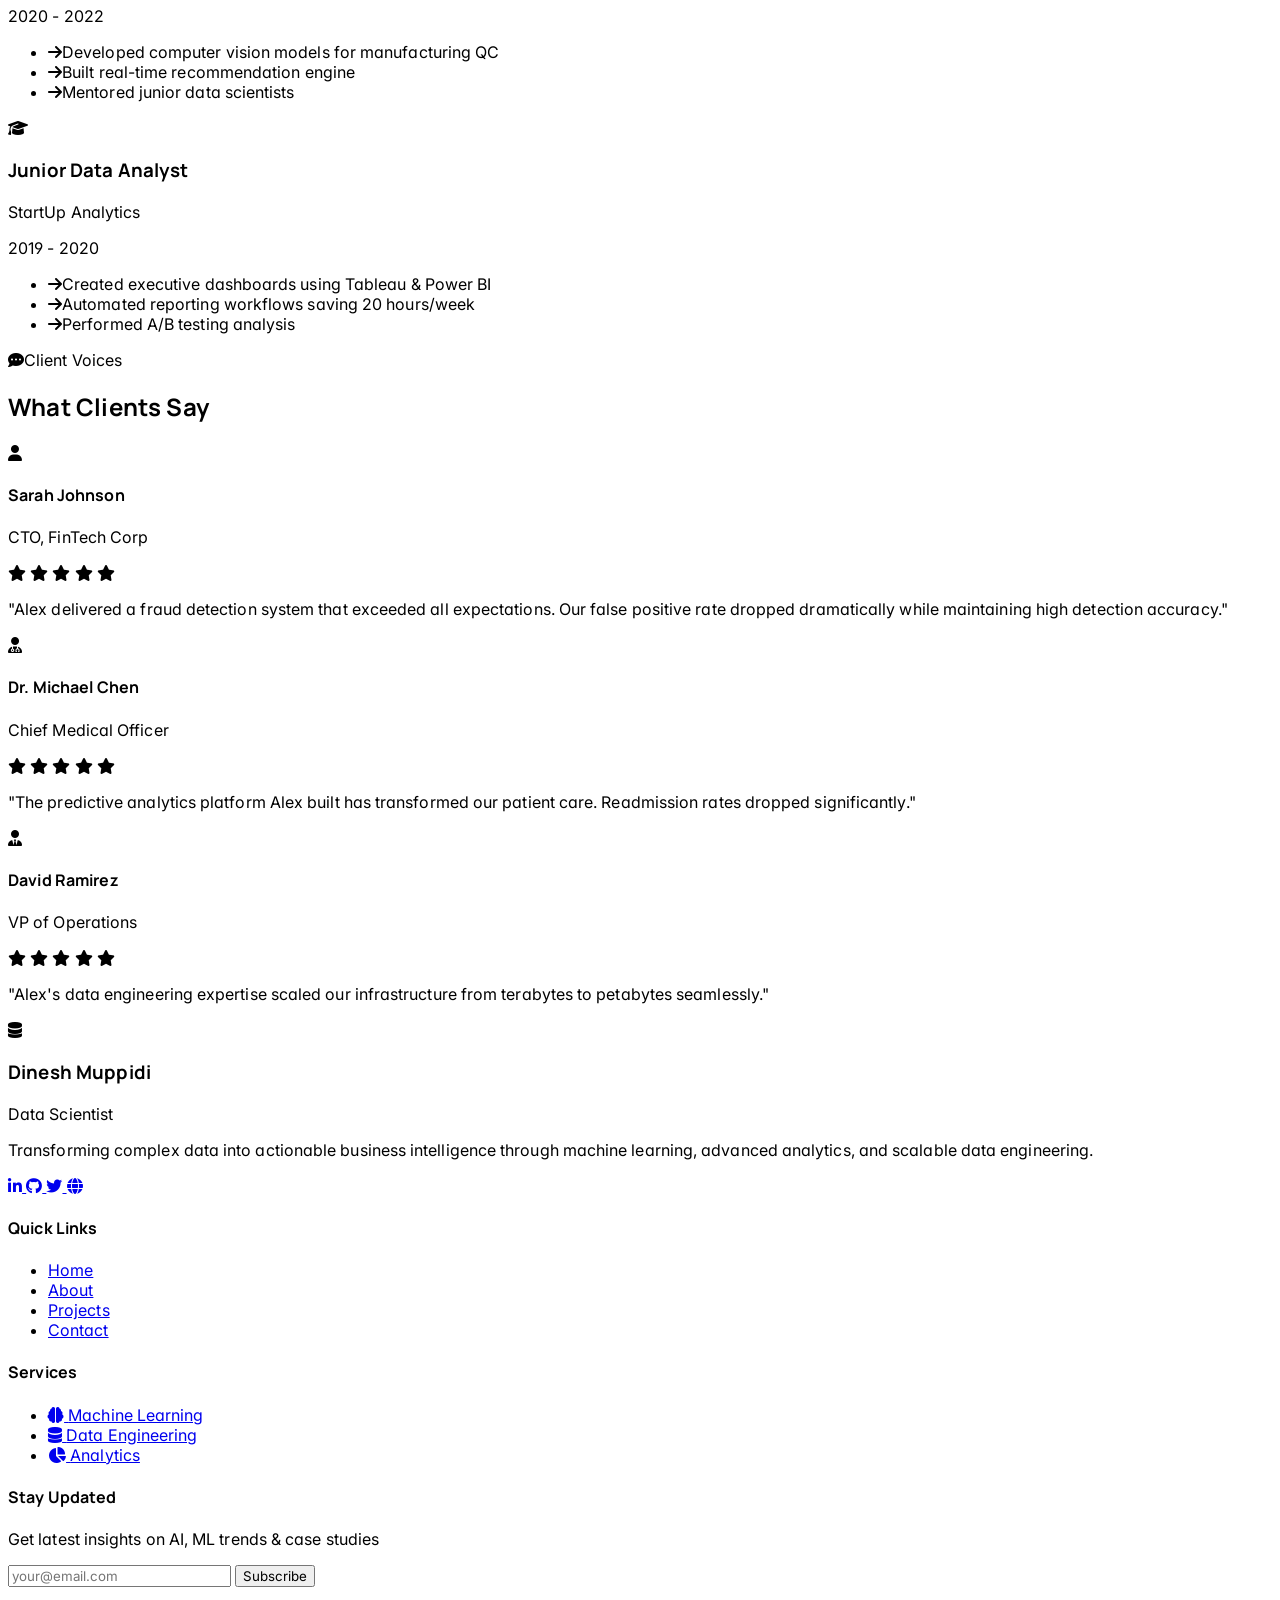
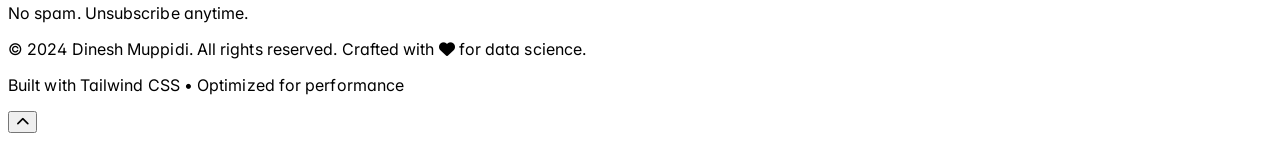
==== commit 810dc989: "update the content" ====
--- a/index.html
+++ b/index.html
@@ -68,7 +68,7 @@
                         <a href="contact.html#contact-form" class="font-bold py-4 px-8 rounded-2xl text-lg border-2 border-white/50 hover:bg-white/20 backdrop-blur-sm transition-all duration-300 hover:scale-105">Get In Touch</a>
                     </div>
                 </div>
-                <div class="w-full lg:w-1/2">
+                <div class="w-full lg:w-1/2 hidden lg:block">
                     <div class="group relative overflow-hidden rounded-3xl border border-white/30 shadow-2xl">
                         <img src="https://images.unsplash.com/photo-1551434678-e076c223a692?auto=format&fit=crop&w=1800&q=80" alt="Professional data team working on analytics and machine learning solutions" class="w-full h-64 md:h-80 lg:h-[420px] object-cover transform-gpu transition-transform duration-700 group-hover:scale-110">
                         <div class="absolute inset-0 bg-gradient-to-t from-black/45 via-black/5 to-transparent"></div>
@@ -97,8 +97,8 @@
                 <div class="w-24 h-1 bg-gradient-to-r from-blue-600 to-purple-600 mx-auto rounded-full"></div>
             </div>
             
-            <div class="grid lg:grid-cols-2 gap-16">
-                <div class="space-y-8 animate-slide-up flex flex-col justify-center">
+            <div class="grid grid-cols-1 lg:grid-cols-2 gap-16">
+                <div class="space-y-8 animate-slide-up flex flex-col justify-center order-2 lg:order-1">
                     <h3 class="text-4xl font-black text-gray-900">Data Scientist with 5+ Years Experience</h3>
                     <p class="text-xl text-gray-600 leading-relaxed">I specialize in transforming complex datasets into actionable business intelligence. From predictive modeling to scalable data pipelines, I deliver solutions that drive measurable impact.</p>
                     
@@ -153,10 +153,10 @@
                     </div>
                 </div>
                 
-                <div class="animate-slide-up" style="animation-delay: 0.2s">
+                <div class="animate-slide-up order-1 lg:order-2" style="animation-delay: 0.2s">
                     <div class="relative group h-full">
                         <div class="overflow-hidden rounded-3xl shadow-2xl h-full">
-                            <img src="/images/profile_pic.png" alt="Dinesh Muppidi" class="w-full h-full object-cover transform-gpu transition-transform duration-700 group-hover:scale-110">
+                            <img src="images/profile_pic.png" alt="Dinesh Muppidi" class="w-full h-full object-cover transform-gpu transition-transform duration-700 group-hover:scale-110">
                         </div>
                         <div class="absolute -inset-2 bg-gradient-to-r from-blue-600/20 to-purple-600/20 rounded-3xl blur-xl animate-pulse -z-10"></div>
                     </div>
@@ -284,7 +284,7 @@
                     <i class="fas fa-briefcase"></i>
                     Capabilities
                 </div>
-<h2 class="text-5xl md:text-6xl font-black bg-gradient-to-r from-gray-900 to-gray-600 bg-clip-text text-transparent mb-6">Services</h2>
+                <h2 class="text-5xl md:text-6xl font-black bg-gradient-to-r from-gray-900 to-gray-600 bg-clip-text text-transparent mb-6">Services</h2>
                 <div class="w-24 h-1 bg-gradient-to-r from-blue-600 to-purple-600 mx-auto rounded-full"></div>
             </div>
             
@@ -299,7 +299,7 @@
                         <li><i class="fas fa-check-circle mr-3"></i>Deep Learning</li>
                         <li><i class="fas fa-check-circle mr-3"></i>NLP Solutions</li>
                     </ul>
-                    <a href="machine_learning.html#services" class="block w-full bg-white text-blue-600 font-bold py-4 px-8 rounded-2xl text-center hover:bg-blue-50 transition-all duration-300">Learn More</a>
+                    <a href="machine_learning.html" class="block w-full bg-white text-blue-600 font-bold py-4 px-8 rounded-2xl text-center hover:bg-blue-50 transition-all duration-300">Learn More</a>
                 </div>
 
                 <div class="group bg-gradient-to-br from-emerald-600 to-teal-600 text-white p-10 rounded-3xl hover:scale-105 transition-all duration-500 hover:shadow-2xl">
@@ -312,7 +312,7 @@
                         <li><i class="fas fa-check-circle mr-3"></i>Big Data Processing</li>
                         <li><i class="fas fa-check-circle mr-3"></i>Cloud Architecture</li>
                     </ul>
-                    <a href="data_engineering.html#services" class="block w-full bg-white text-emerald-600 font-bold py-4 px-8 rounded-2xl text-center hover:bg-emerald-50 transition-all duration-300">Learn More</a>
+                    <a href="data_engineering.html" class="block w-full bg-white text-emerald-600 font-bold py-4 px-8 rounded-2xl text-center hover:bg-emerald-50 transition-all duration-300">Learn More</a>
                 </div>
 
                 <div class="group bg-gradient-to-br from-purple-600 to-pink-600 text-white p-10 rounded-3xl hover:scale-105 transition-all duration-500 hover:shadow-2xl md:col-span-2 lg:col-span-1">
@@ -325,7 +325,7 @@
                         <li><i class="fas fa-check-circle mr-3"></i>Business Intelligence</li>
                         <li><i class="fas fa-check-circle mr-3"></i>Statistical Analysis</li>
                     </ul>
-                    <a href="data_analytics.html#services" class="block w-full bg-white text-purple-600 font-bold py-4 px-8 rounded-2xl text-center hover:bg-purple-50 transition-all duration-300">Learn More</a>
+                    <a href="data_analytics.html" class="block w-full bg-white text-purple-600 font-bold py-4 px-8 rounded-2xl text-center hover:bg-purple-50 transition-all duration-300">Learn More</a>
                 </div>
             </div>
         </div>
@@ -338,7 +338,7 @@
                     <i class="fas fa-diagram-project"></i>
                     Case Studies
                 </div>
-<h2 class="text-5xl md:text-6xl font-black bg-gradient-to-r from-gray-900 to-gray-600 bg-clip-text text-transparent mb-6">Featured Projects</h2>
+                <h2 class="text-5xl md:text-6xl font-black bg-gradient-to-r from-gray-900 to-gray-600 bg-clip-text text-transparent mb-6">Featured Projects</h2>
                 <div class="w-24 h-1 bg-gradient-to-r from-blue-600 to-purple-600 mx-auto rounded-full"></div>
                 <a href="projects.html" class="inline-flex items-center gap-2 mt-8 px-6 py-3 rounded-2xl border border-blue-200 bg-white text-blue-700 font-semibold hover:bg-blue-50 transition-all duration-300">
                     Open Project Journal
@@ -422,12 +422,11 @@
     <!-- Experience Section -->
     <section class="py-20 bg-gradient-to-b from-amber-50 via-orange-50 to-white">
         <div class="max-w-7xl mx-auto px-4 sm:px-6 lg:px-8">
-            <div class="text-center mb-12">
-                                <div class="section-chip inline-flex items-center gap-2 px-5 py-2 rounded-full bg-amber-100 text-amber-700 font-semibold mb-4">
-                    <i class="fas fa-briefcase"></i>
-                    Track Record
-                </div>
-<h2 class="text-5xl md:text-6xl font-black bg-gradient-to-r from-gray-900 to-gray-600 bg-clip-text text-transparent mb-6">Experience</h2>
+            <div class="text-center mb-12">                       
+                <div class="section-chip inline-flex items-center gap-2 px-5 py-2 rounded-full bg-amber-100 text-amber-700 font-semibold mb-4">
+                    <i class="fas fa-briefcase"></i>Track Record                   
+                </div>
+                <h2 class="text-5xl md:text-6xl font-black bg-gradient-to-r from-gray-900 to-gray-600 bg-clip-text text-transparent mb-6">Experience</h2>
                 <div class="w-24 h-1 bg-gradient-to-r from-blue-600 to-purple-600 mx-auto rounded-full"></div>
             </div>
             
@@ -503,11 +502,10 @@
     <section class=" hidden py-20 bg-gradient-to-b from-slate-50 to-white">
         <div class="max-w-7xl mx-auto px-4 sm:px-6 lg:px-8">
             <div class="text-center mb-12">
-                                <div class="section-chip inline-flex items-center gap-2 px-5 py-2 rounded-full bg-sky-100 text-sky-700 font-semibold mb-4">
-                    <i class="fas fa-comment-dots"></i>
-                    Client Voices
-                </div>
-<h2 class="text-5xl md:text-6xl font-black bg-gradient-to-r from-gray-900 to-gray-600 bg-clip-text text-transparent mb-6">What Clients Say</h2>
+                <div class="section-chip inline-flex items-center gap-2 px-5 py-2 rounded-full bg-sky-100 text-sky-700 font-semibold mb-4">
+                    <i class="fas fa-comment-dots"></i>Client Voices                   
+                </div>
+                <h2 class="text-5xl md:text-6xl font-black bg-gradient-to-r from-gray-900 to-gray-600 bg-clip-text text-transparent mb-6">What Clients Say</h2>
                 <div class="w-24 h-1 bg-gradient-to-r from-blue-600 to-purple-600 mx-auto rounded-full"></div>
             </div>
             
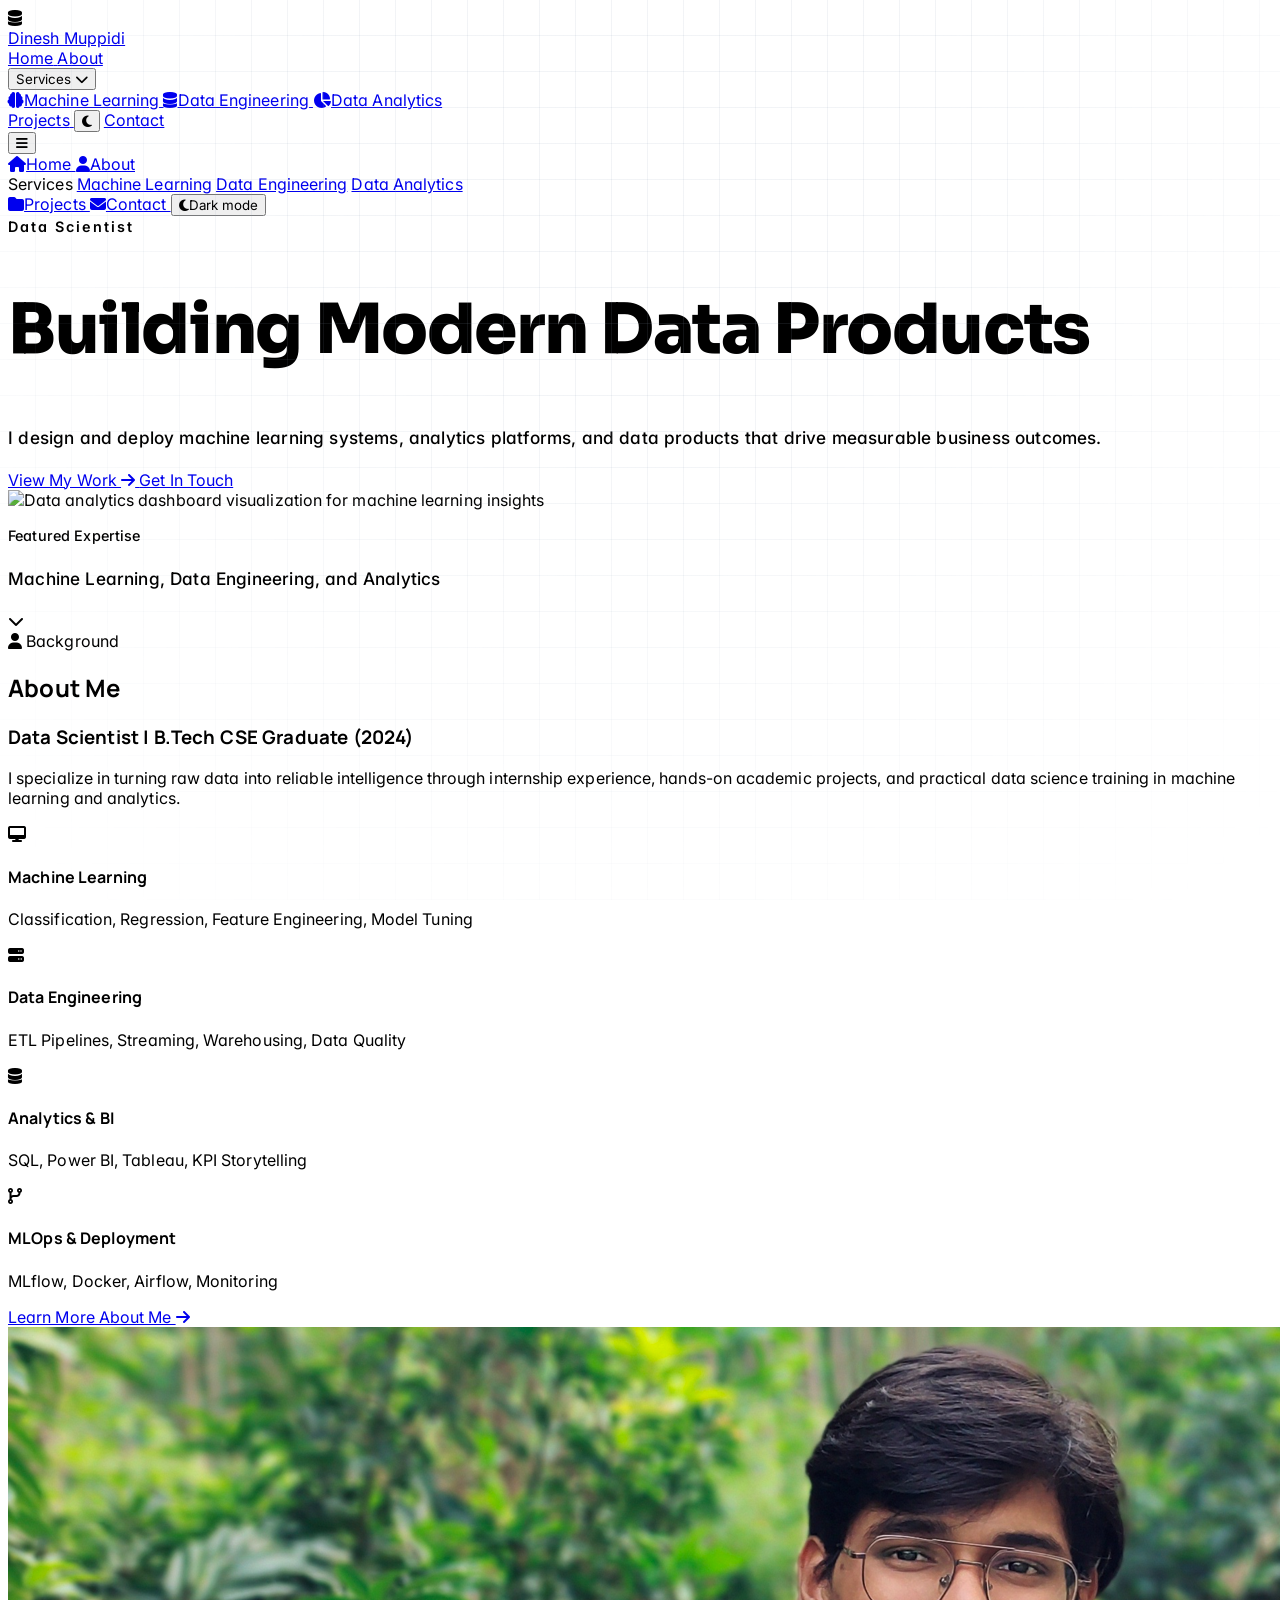
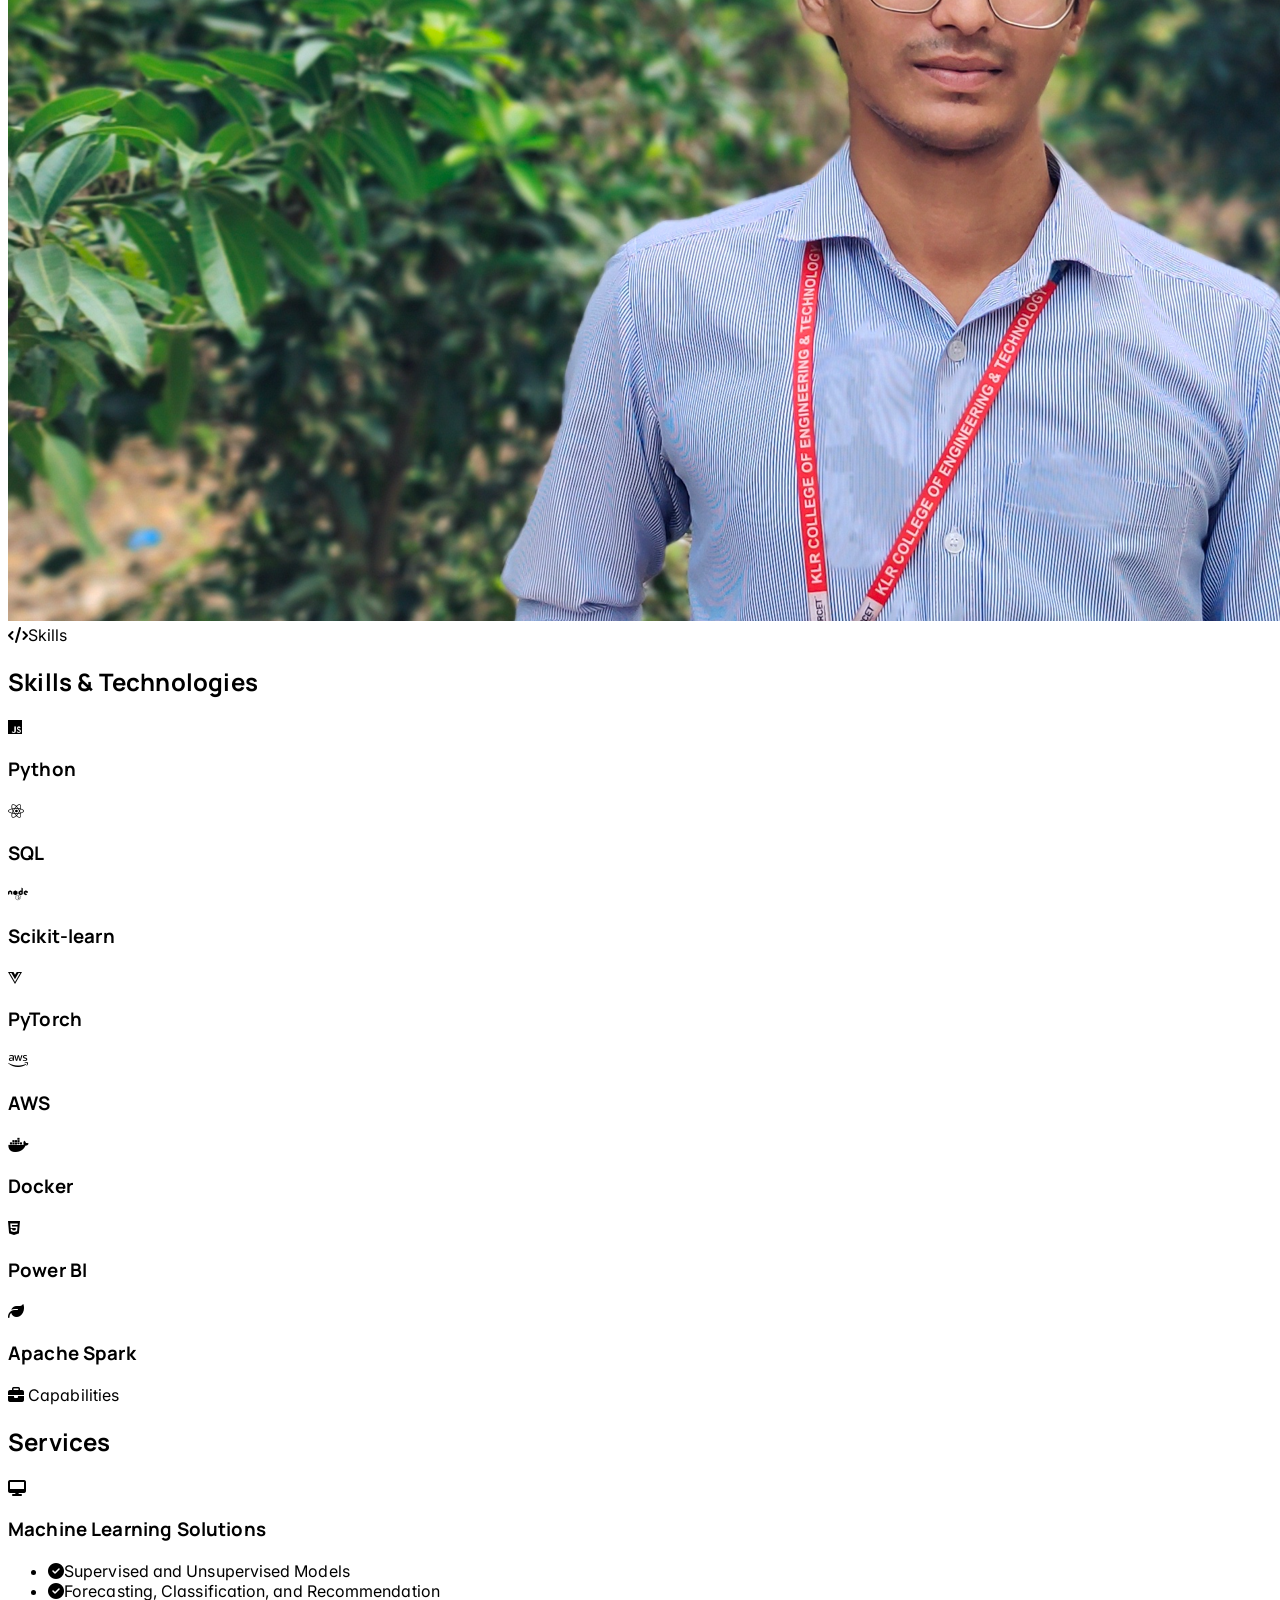
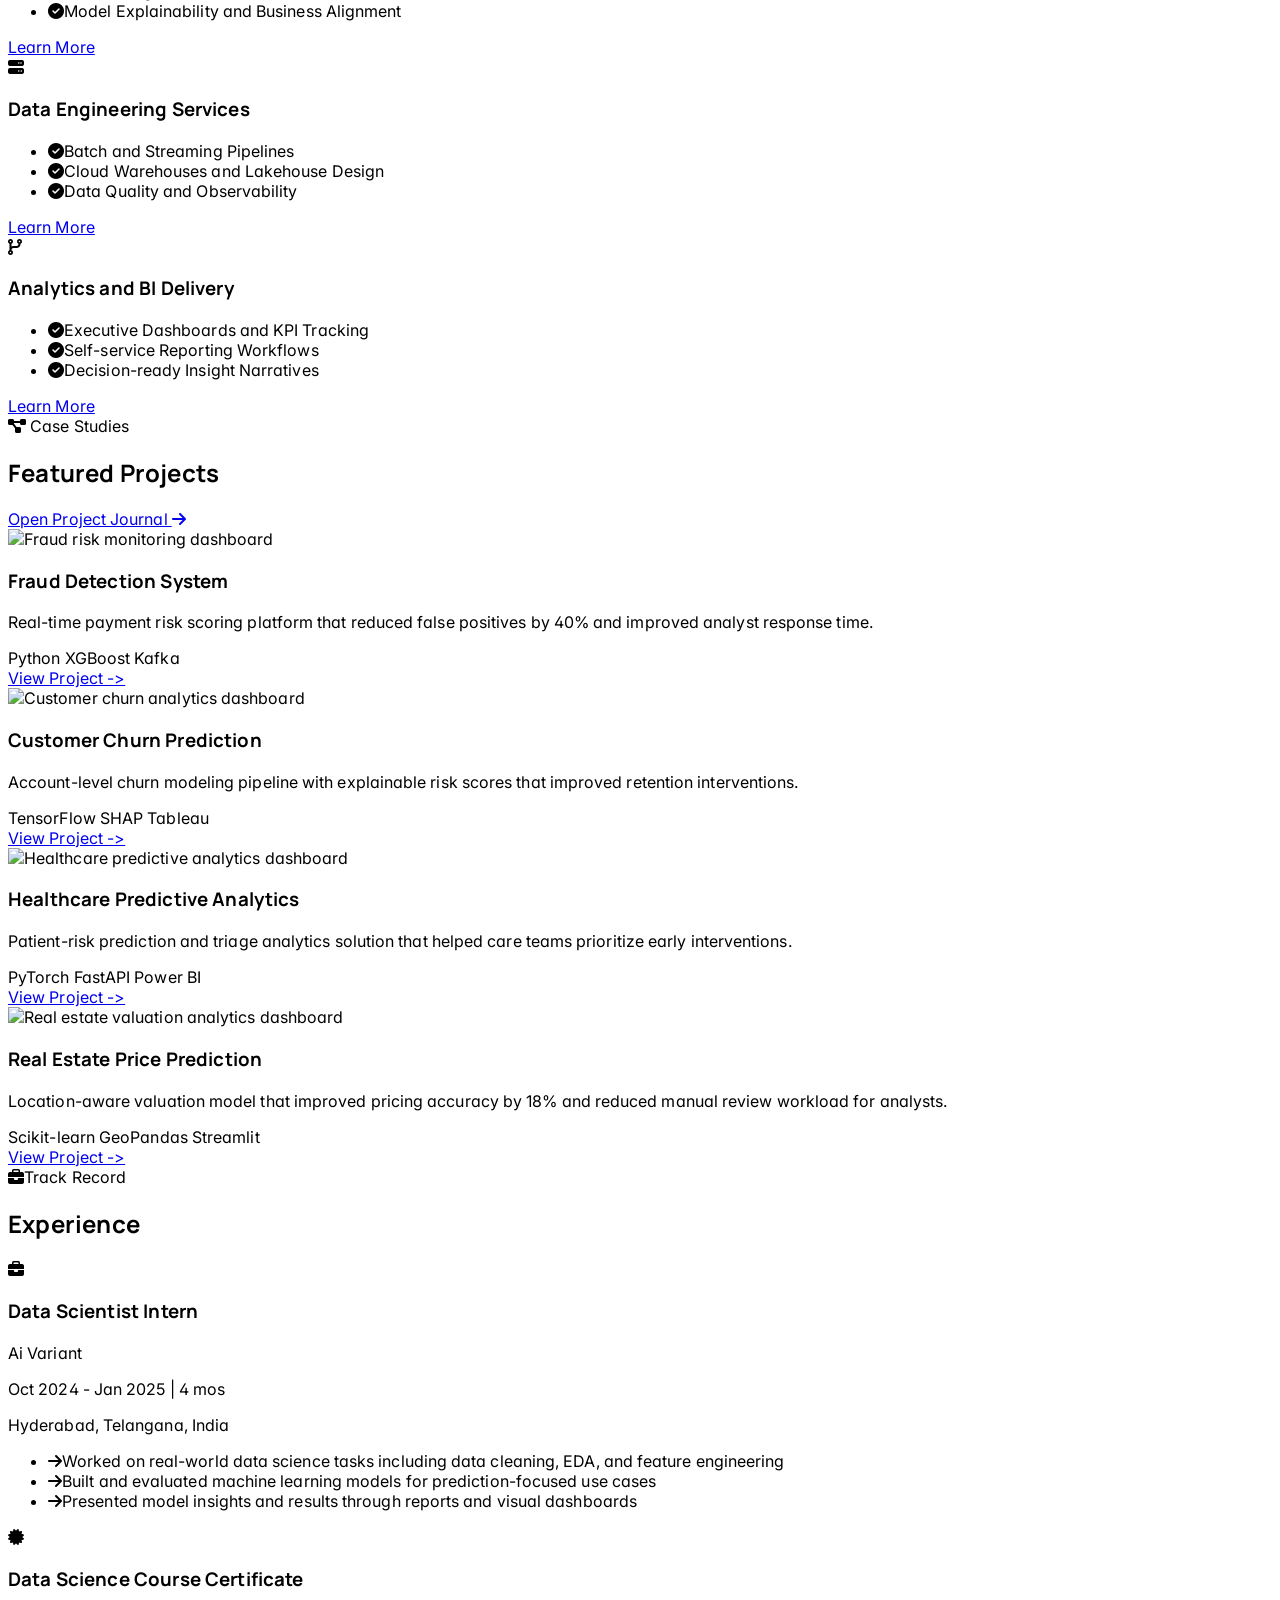
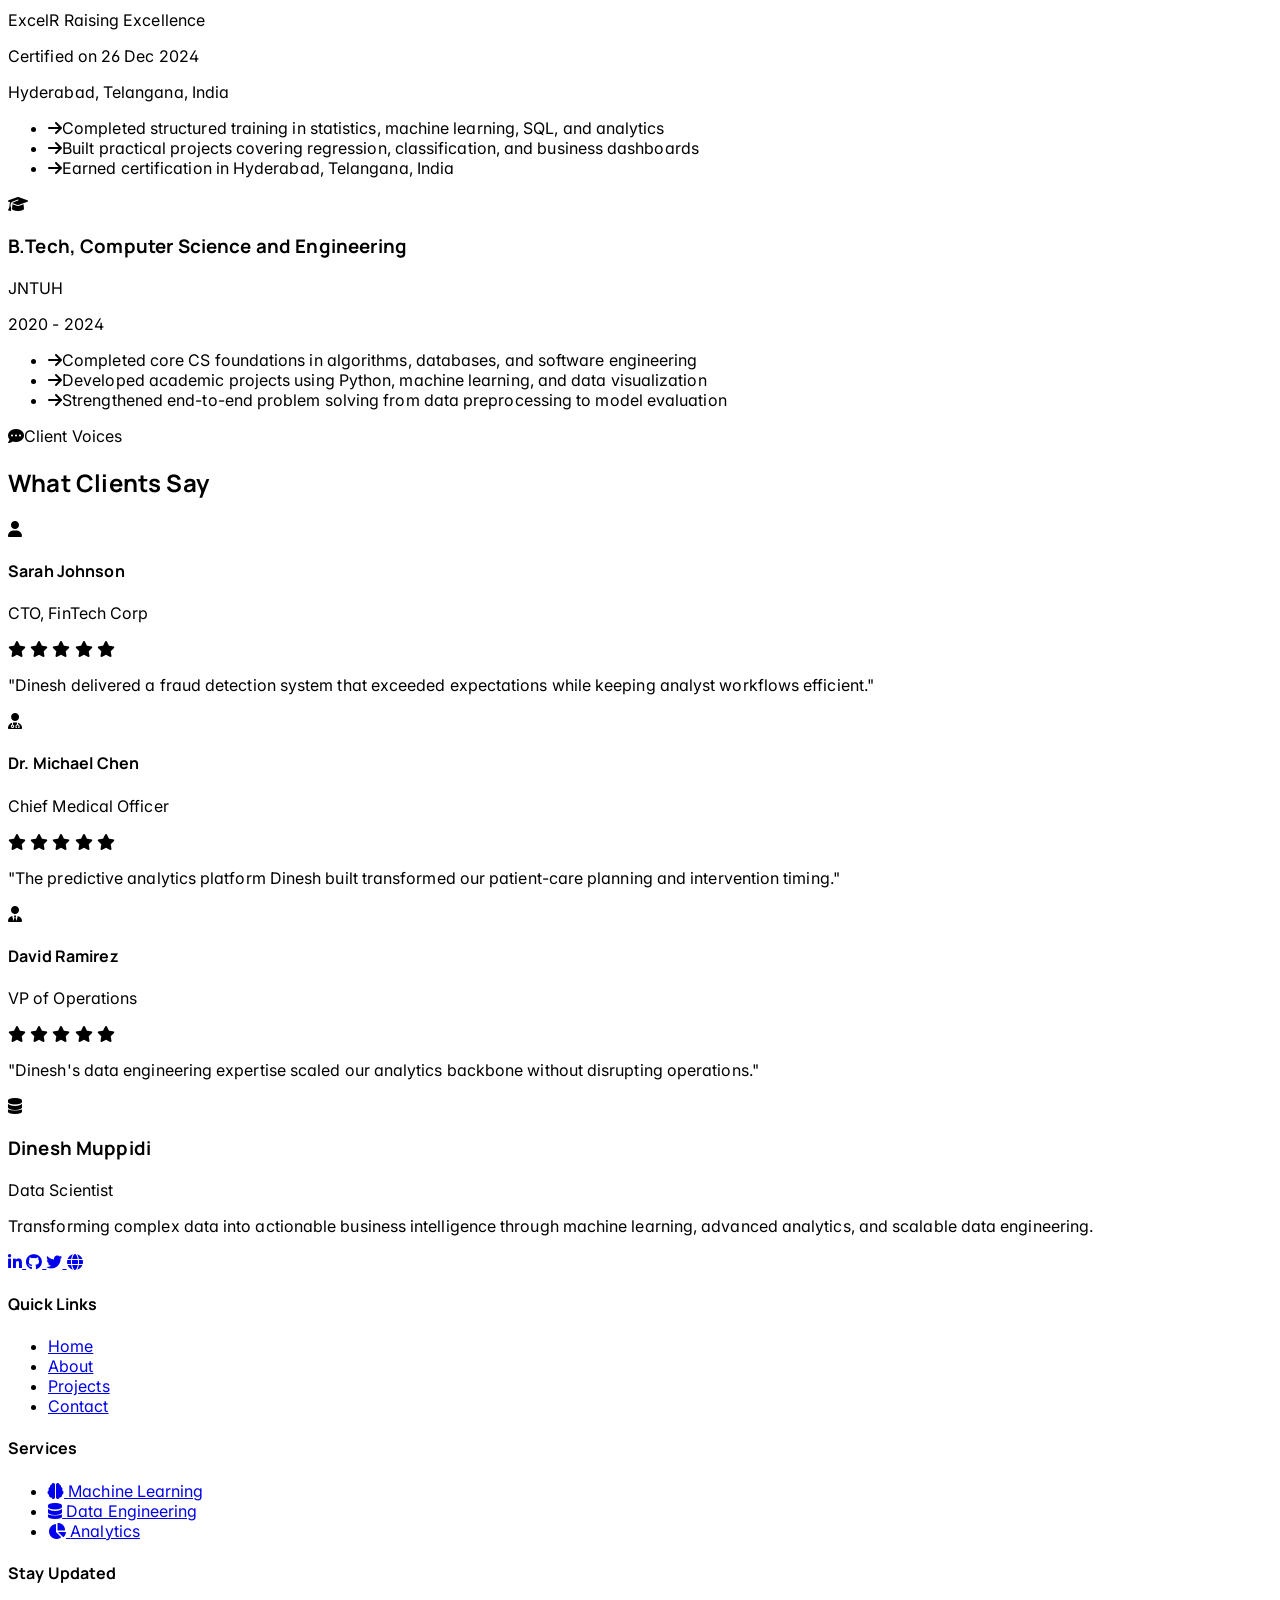
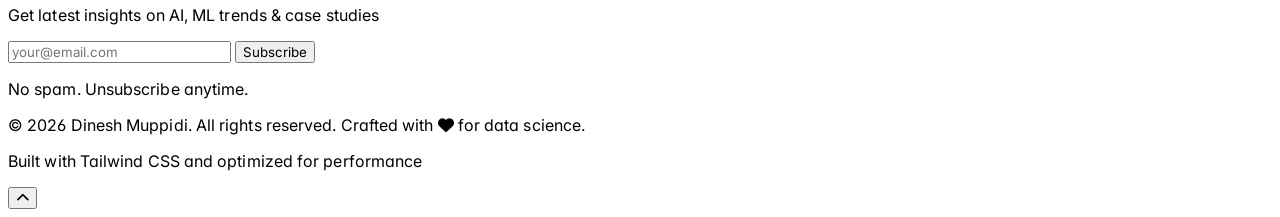
==== commit 435153e9: "updated the changes" ====
--- a/index.html
+++ b/index.html
@@ -2,7 +2,17 @@
 <html lang="en">
 <head>
     <meta charset="UTF-8">
-    <meta name="viewport" content="width=device-width, initial-scale=1.0">
+        <meta name="viewport" content="width=device-width, initial-scale=1.0">
+        <script>
+        (function () {
+            try {
+                var storedTheme = localStorage.getItem('portfolio-theme');
+                var prefersDark = window.matchMedia && window.matchMedia('(prefers-color-scheme: dark)').matches;
+                var initialTheme = storedTheme || (prefersDark ? 'dark' : 'light');
+                document.documentElement.setAttribute('data-theme', initialTheme);
+            } catch (e) {}
+        })();
+    </script>
     <title>Dinesh Muppidi - Data Scientist</title>
     <script src="https://cdn.tailwindcss.com"></script>
     <script>
@@ -53,13 +63,13 @@
             <div class="flex flex-col lg:flex-row items-center gap-10 lg:gap-14">
                 <div class="w-full lg:w-1/2 text-center lg:text-left">
                     <div class="inline-block bg-white/20 backdrop-blur-sm px-8 py-4 rounded-3xl mb-8 border border-white/30">
-                        <span class="text-sm bg-gradient-to-r from-yellow-400 to-orange-500 px-4 py-2 rounded-full font-medium tracking-wider">Data Scientist | ML Engineer</span>
-                    </div>
-                    <h1 class="text-5xl md:text-7xl xl:text-8xl font-black mb-6 leading-tight animate-fade-in">
-                        Transforming Data
-                        <span class="bg-gradient-to-r from-yellow-400 via-orange-500 to-red-500 bg-clip-text text-transparent">Into Insights</span>
+                        <span class="text-sm bg-gradient-to-r from-yellow-400 to-orange-500 px-4 py-2 rounded-full font-medium tracking-wider">Data Scientist</span>
+                    </div>
+                    <h1 class="text-4xl md:text-5xl xl:text-6xl font-black mb-6 leading-tight animate-fade-in">
+                        Building Modern
+                        <span class="bg-gradient-to-r from-yellow-400 via-orange-500 to-red-500 bg-clip-text text-transparent">Data Products</span>
                     </h1>
-                    <p class="text-xl md:text-2xl mb-10 max-w-3xl lg:max-w-2xl mx-auto lg:mx-0 leading-relaxed opacity-90">I build intelligent systems that drive business decisions through cutting-edge machine learning and data engineering.</p>
+                    <p class="text-xl md:text-2xl mb-10 max-w-3xl lg:max-w-2xl mx-auto lg:mx-0 leading-relaxed opacity-90">I design and deploy machine learning systems, analytics platforms, and data products that drive measurable business outcomes.</p>
                     <div class="flex flex-col sm:flex-row gap-4 justify-center lg:justify-start items-center max-w-2xl lg:max-w-none mx-auto lg:mx-0">
                         <a href="#projects" class="group bg-white text-gray-900 font-bold py-4 px-8 rounded-2xl text-lg shadow-2xl hover:shadow-3xl transform hover:-translate-y-2 transition-all duration-500 flex items-center gap-3">
                             View My Work
@@ -70,11 +80,11 @@
                 </div>
                 <div class="w-full lg:w-1/2 hidden lg:block">
                     <div class="group relative overflow-hidden rounded-3xl border border-white/30 shadow-2xl">
-                        <img src="https://images.unsplash.com/photo-1551434678-e076c223a692?auto=format&fit=crop&w=1800&q=80" alt="Professional data team working on analytics and machine learning solutions" class="w-full h-64 md:h-80 lg:h-[420px] object-cover transform-gpu transition-transform duration-700 group-hover:scale-110">
+                        <img src="https://images.unsplash.com/photo-1551288049-bebda4e38f71?auto=format&fit=crop&w=1800&q=80" alt="Data analytics dashboard visualization for machine learning insights" class="w-full h-64 md:h-80 lg:h-[420px] object-cover transform-gpu transition-transform duration-700 group-hover:scale-110">
                         <div class="absolute inset-0 bg-gradient-to-t from-black/45 via-black/5 to-transparent"></div>
                         <div class="absolute bottom-6 left-6 right-6 text-left">
                             <p class="text-sm uppercase tracking-[0.2em] text-white/80 mb-2">Featured Expertise</p>
-                            <p class="text-2xl md:text-3xl font-extrabold text-white">Machine Learning, Analytics, and Scalable Data Systems</p>
+                            <p class="text-2xl md:text-3xl font-extrabold text-white">Machine Learning, Data Engineering, and Analytics</p>
                         </div>
                     </div>
                 </div>
@@ -99,47 +109,47 @@
             
             <div class="grid grid-cols-1 lg:grid-cols-2 gap-16">
                 <div class="space-y-8 animate-slide-up flex flex-col justify-center order-2 lg:order-1">
-                    <h3 class="text-4xl font-black text-gray-900">Data Scientist with 5+ Years Experience</h3>
-                    <p class="text-xl text-gray-600 leading-relaxed">I specialize in transforming complex datasets into actionable business intelligence. From predictive modeling to scalable data pipelines, I deliver solutions that drive measurable impact.</p>
+                    <h3 class="text-4xl font-black text-gray-900">Data Scientist | B.Tech CSE Graduate (2024)</h3>
+                    <p class="text-xl text-gray-600 leading-relaxed">I specialize in turning raw data into reliable intelligence through internship experience, hands-on academic projects, and practical data science training in machine learning and analytics.</p>
                     
                     <div class="grid md:grid-cols-2 gap-8">
                         <div>
                             <div class="flex items-start gap-4 mb-6">
                                 <div class="w-12 h-12 bg-gradient-to-r from-blue-600 to-purple-600 rounded-2xl flex items-center justify-center flex-shrink-0">
-                                    <i class="fas fa-chart-line text-white text-xl"></i>
+                                    <i class="fas fa-desktop text-white text-xl"></i>
                                 </div>
                                 <div>
                                     <h4 class="font-bold text-xl mb-2">Machine Learning</h4>
-                                    <p class="text-gray-600">Deep learning, NLP, Computer Vision</p>
+                                    <p class="text-gray-600">Classification, Regression, Feature Engineering, Model Tuning</p>
                                 </div>
                             </div>
                             <div class="flex items-start gap-4">
                                 <div class="w-12 h-12 bg-gradient-to-r from-green-600 to-emerald-600 rounded-2xl flex items-center justify-center flex-shrink-0">
-                                    <i class="fas fa-database text-white text-xl"></i>
+                                    <i class="fas fa-server text-white text-xl"></i>
                                 </div>
                                 <div>
                                     <h4 class="font-bold text-xl mb-2">Data Engineering</h4>
-                                    <p class="text-gray-600">ETL pipelines, Big Data, Cloud</p>
+                                    <p class="text-gray-600">ETL Pipelines, Streaming, Warehousing, Data Quality</p>
                                 </div>
                             </div>
                         </div>
                         <div>
                             <div class="flex items-start gap-4 mb-6">
                                 <div class="w-12 h-12 bg-gradient-to-r from-purple-600 to-pink-600 rounded-2xl flex items-center justify-center flex-shrink-0">
-                                    <i class="fas fa-brain text-white text-xl"></i>
+                                    <i class="fas fa-database text-white text-xl"></i>
                                 </div>
                                 <div>
-                                    <h4 class="font-bold text-xl mb-2">AI Research</h4>
-                                    <p class="text-gray-600">Generative AI, Reinforcement Learning</p>
+                                    <h4 class="font-bold text-xl mb-2">Analytics & BI</h4>
+                                    <p class="text-gray-600">SQL, Power BI, Tableau, KPI Storytelling</p>
                                 </div>
                             </div>
                             <div class="flex items-start gap-4">
                                 <div class="w-12 h-12 bg-gradient-to-r from-orange-600 to-red-600 rounded-2xl flex items-center justify-center flex-shrink-0">
-                                    <i class="fas fa-rocket text-white text-xl"></i>
+                                    <i class="fas fa-code-branch text-white text-xl"></i>
                                 </div>
                                 <div>
-                                    <h4 class="font-bold text-xl mb-2">MLOps</h4>
-                                    <p class="text-gray-600">Model deployment, Monitoring</p>
+                                    <h4 class="font-bold text-xl mb-2">MLOps & Deployment</h4>
+                                    <p class="text-gray-600">MLflow, Docker, Airflow, Monitoring</p>
                                 </div>
                             </div>
                         </div>
@@ -180,7 +190,7 @@
                 <div class="group">
                     <div class="bg-white p-8 rounded-3xl shadow-xl hover:shadow-2xl transition-all duration-500 hover:-translate-y-4 border border-gray-100">
                         <div class="w-20 h-20 bg-gradient-to-r from-blue-600 to-blue-700 rounded-2xl flex items-center justify-center mx-auto mb-6 group-hover:scale-110 transition-transform duration-300">
-                            <i class="fab fa-python text-3xl text-white"></i>
+                            <i class="fab fa-js text-3xl text-white"></i>
                         </div>
                         <h3 class="text-2xl font-bold text-center mb-4 text-gray-900">Python</h3>
                         <div class="w-full bg-gray-200 rounded-full h-3">
@@ -192,9 +202,9 @@
                 <div class="group">
                     <div class="bg-white p-8 rounded-3xl shadow-xl hover:shadow-2xl transition-all duration-500 hover:-translate-y-4 border border-gray-100">
                         <div class="w-20 h-20 bg-gradient-to-r from-green-600 to-emerald-600 rounded-2xl flex items-center justify-center mx-auto mb-6 group-hover:scale-110 transition-transform duration-300">
-                            <i class="fab fa-r-project text-3xl text-white"></i>
-                        </div>
-                        <h3 class="text-2xl font-bold text-center mb-4 text-gray-900">R</h3>
+                            <i class="fab fa-react text-3xl text-white"></i>
+                        </div>
+                        <h3 class="text-2xl font-bold text-center mb-4 text-gray-900">SQL</h3>
                         <div class="w-full bg-gray-200 rounded-full h-3">
                             <div class="bg-gradient-to-r from-green-600 to-emerald-600 h-3 rounded-full transition-all duration-700" style="width: 85%"></div>
                         </div>
@@ -204,9 +214,9 @@
                 <div class="group">
                     <div class="bg-white p-8 rounded-3xl shadow-xl hover:shadow-2xl transition-all duration-500 hover:-translate-y-4 border border-gray-100">
                         <div class="w-20 h-20 bg-gradient-to-r from-purple-600 to-pink-600 rounded-2xl flex items-center justify-center mx-auto mb-6 group-hover:scale-110 transition-transform duration-300">
-                            <i class="fab fa-tensorflow text-3xl text-white"></i>
-                        </div>
-                        <h3 class="text-2xl font-bold text-center mb-4 text-gray-900">TensorFlow</h3>
+                            <i class="fab fa-node text-3xl text-white"></i>
+                        </div>
+                        <h3 class="text-2xl font-bold text-center mb-4 text-gray-900">Scikit-learn</h3>
                         <div class="w-full bg-gray-200 rounded-full h-3">
                             <div class="bg-gradient-to-r from-purple-600 to-pink-600 h-3 rounded-full transition-all duration-700" style="width: 90%"></div>
                         </div>
@@ -216,9 +226,9 @@
                 <div class="group">
                     <div class="bg-white p-8 rounded-3xl shadow-xl hover:shadow-2xl transition-all duration-500 hover:-translate-y-4 border border-gray-100">
                         <div class="w-20 h-20 bg-gradient-to-r from-orange-600 to-red-600 rounded-2xl flex items-center justify-center mx-auto mb-6 group-hover:scale-110 transition-transform duration-300">
-                            <i class="fas fa-database text-3xl text-white"></i>
-                        </div>
-                        <h3 class="text-2xl font-bold text-center mb-4 text-gray-900">SQL</h3>
+                            <i class="fab fa-vuejs text-3xl text-white"></i>
+                        </div>
+                        <h3 class="text-2xl font-bold text-center mb-4 text-gray-900">PyTorch</h3>
                         <div class="w-full bg-gray-200 rounded-full h-3">
                             <div class="bg-gradient-to-r from-orange-600 to-red-600 h-3 rounded-full transition-all duration-700" style="width: 92%"></div>
                         </div>
@@ -252,11 +262,11 @@
                 <div class="group">
                     <div class="bg-white p-8 rounded-3xl shadow-xl hover:shadow-2xl transition-all duration-500 hover:-translate-y-4 border border-gray-100">
                         <div class="w-20 h-20 bg-gradient-to-r from-pink-600 to-rose-600 rounded-2xl flex items-center justify-center mx-auto mb-6 group-hover:scale-110 transition-transform duration-300">
-                            <i class="fab fa-pytorch text-3xl text-white"></i>
-                        </div>
-                        <h3 class="text-2xl font-bold text-center mb-4 text-gray-900">PyTorch</h3>
-                        <div class="w-full bg-gray-200 rounded-full h-3">
-                            <div class="bg-gradient-to-r from-pink-600 to-rose-600 h-3 rounded-full transition-all duration-700" style="width: 89%"></div>
+                            <i class="fab fa-html5 text-3xl text-white"></i>
+                        </div>
+                        <h3 class="text-2xl font-bold text-center mb-4 text-gray-900">Power BI</h3>
+                        <div class="w-full bg-gray-200 rounded-full h-3">
+                            <div class="bg-gradient-to-r from-pink-600 to-rose-600 h-3 rounded-full transition-all duration-700" style="width: 98%"></div>
                         </div>
                     </div>
                 </div>
@@ -264,9 +274,9 @@
                 <div class="group">
                     <div class="bg-white p-8 rounded-3xl shadow-xl hover:shadow-2xl transition-all duration-500 hover:-translate-y-4 border border-gray-100">
                         <div class="w-20 h-20 bg-gradient-to-r from-teal-600 to-cyan-600 rounded-2xl flex items-center justify-center mx-auto mb-6 group-hover:scale-110 transition-transform duration-300">
-                            <i class="fas fa-table text-3xl text-white"></i>
-                        </div>
-                        <h3 class="text-2xl font-bold text-center mb-4 text-gray-900">Tableau</h3>
+                            <i class="fas fa-leaf text-3xl text-white"></i>
+                        </div>
+                        <h3 class="text-2xl font-bold text-center mb-4 text-gray-900">Apache Spark</h3>
                         <div class="w-full bg-gray-200 rounded-full h-3">
                             <div class="bg-gradient-to-r from-teal-600 to-cyan-600 h-3 rounded-full transition-all duration-700" style="width: 86%"></div>
                         </div>
@@ -291,39 +301,39 @@
             <div class="grid md:grid-cols-2 lg:grid-cols-3 gap-8">
                 <div class="group bg-gradient-to-br from-blue-600 to-indigo-600 text-white p-10 rounded-3xl hover:scale-105 transition-all duration-500 hover:shadow-2xl">
                     <div class="w-20 h-20 bg-white/20 rounded-2xl flex items-center justify-center mx-auto mb-8 group-hover:rotate-12 transition-transform duration-300">
-                        <i class="fas fa-brain text-2xl"></i>
-                    </div>
-                    <h3 class="text-3xl font-black mb-6 text-center">Machine Learning</h3>
+                        <i class="fas fa-desktop text-2xl"></i>
+                    </div>
+                    <h3 class="text-3xl font-black mb-6 text-center">Machine Learning Solutions</h3>
                     <ul class="space-y-3 text-blue-100 mb-8">
-                        <li><i class="fas fa-check-circle mr-3"></i>Predictive Modeling</li>
-                        <li><i class="fas fa-check-circle mr-3"></i>Deep Learning</li>
-                        <li><i class="fas fa-check-circle mr-3"></i>NLP Solutions</li>
+                        <li><i class="fas fa-check-circle mr-3"></i>Supervised and Unsupervised Models</li>
+                        <li><i class="fas fa-check-circle mr-3"></i>Forecasting, Classification, and Recommendation</li>
+                        <li><i class="fas fa-check-circle mr-3"></i>Model Explainability and Business Alignment</li>
                     </ul>
                     <a href="machine_learning.html" class="block w-full bg-white text-blue-600 font-bold py-4 px-8 rounded-2xl text-center hover:bg-blue-50 transition-all duration-300">Learn More</a>
                 </div>
 
                 <div class="group bg-gradient-to-br from-emerald-600 to-teal-600 text-white p-10 rounded-3xl hover:scale-105 transition-all duration-500 hover:shadow-2xl">
                     <div class="w-20 h-20 bg-white/20 rounded-2xl flex items-center justify-center mx-auto mb-8 group-hover:rotate-12 transition-transform duration-300">
-                        <i class="fas fa-database text-2xl"></i>
-                    </div>
-                    <h3 class="text-3xl font-black mb-6 text-center">Data Engineering</h3>
+                        <i class="fas fa-server text-2xl"></i>
+                    </div>
+                    <h3 class="text-3xl font-black mb-6 text-center">Data Engineering Services</h3>
                     <ul class="space-y-3 text-emerald-100 mb-8">
-                        <li><i class="fas fa-check-circle mr-3"></i>ETL Pipelines</li>
-                        <li><i class="fas fa-check-circle mr-3"></i>Big Data Processing</li>
-                        <li><i class="fas fa-check-circle mr-3"></i>Cloud Architecture</li>
+                        <li><i class="fas fa-check-circle mr-3"></i>Batch and Streaming Pipelines</li>
+                        <li><i class="fas fa-check-circle mr-3"></i>Cloud Warehouses and Lakehouse Design</li>
+                        <li><i class="fas fa-check-circle mr-3"></i>Data Quality and Observability</li>
                     </ul>
                     <a href="data_engineering.html" class="block w-full bg-white text-emerald-600 font-bold py-4 px-8 rounded-2xl text-center hover:bg-emerald-50 transition-all duration-300">Learn More</a>
                 </div>
 
                 <div class="group bg-gradient-to-br from-purple-600 to-pink-600 text-white p-10 rounded-3xl hover:scale-105 transition-all duration-500 hover:shadow-2xl md:col-span-2 lg:col-span-1">
                     <div class="w-20 h-20 bg-white/20 rounded-2xl flex items-center justify-center mx-auto mb-8 group-hover:rotate-12 transition-transform duration-300">
-                        <i class="fas fa-chart-pie text-2xl"></i>
-                    </div>
-                    <h3 class="text-3xl font-black mb-6 text-center">Data Analytics & Visualization</h3>
+                        <i class="fas fa-code-branch text-2xl"></i>
+                    </div>
+                    <h3 class="text-3xl font-black mb-6 text-center">Analytics and BI Delivery</h3>
                     <ul class="space-y-3 text-purple-100 mb-8">
-                        <li><i class="fas fa-check-circle mr-3"></i>Interactive Dashboards</li>
-                        <li><i class="fas fa-check-circle mr-3"></i>Business Intelligence</li>
-                        <li><i class="fas fa-check-circle mr-3"></i>Statistical Analysis</li>
+                        <li><i class="fas fa-check-circle mr-3"></i>Executive Dashboards and KPI Tracking</li>
+                        <li><i class="fas fa-check-circle mr-3"></i>Self-service Reporting Workflows</li>
+                        <li><i class="fas fa-check-circle mr-3"></i>Decision-ready Insight Narratives</li>
                     </ul>
                     <a href="data_analytics.html" class="block w-full bg-white text-purple-600 font-bold py-4 px-8 rounded-2xl text-center hover:bg-purple-50 transition-all duration-300">Learn More</a>
                 </div>
@@ -350,16 +360,16 @@
                 <div id="projects-track" class="flex gap-8 w-max pr-8">
                 <article class="group w-[300px] sm:w-[320px] lg:w-[340px] flex-shrink-0 bg-white rounded-3xl overflow-hidden shadow-xl hover:shadow-2xl transition-all duration-500 hover:-translate-y-4 animate-slide-right" style="animation-delay: 0.05s">
                     <div class="relative overflow-hidden">
-                        <img src="https://images.unsplash.com/photo-1555949963-aa79dcee981c?auto=format&fit=crop&w=1000&q=80" alt="Fraud detection dashboard and code" class="w-full h-56 object-cover transform-gpu transition-transform duration-700 group-hover:scale-110">
+                        <img src="https://images.unsplash.com/photo-1460925895917-afdab827c52f?auto=format&fit=crop&w=1000&q=80" alt="Fraud risk monitoring dashboard" class="w-full h-56 object-cover transform-gpu transition-transform duration-700 group-hover:scale-110">
                         <div class="absolute inset-0 bg-gradient-to-r from-transparent via-white/30 to-transparent animate-shine-right"></div>
                     </div>
                     <div class="p-8 flex flex-col h-full">
                         <h3 class="text-2xl font-black mb-4 text-gray-900">Fraud Detection System</h3>
-                        <p class="text-gray-600 mb-6">Real-time fraud detection using XGBoost and anomaly detection algorithms. Reduced false positives by 40%.</p>
+                        <p class="text-gray-600 mb-6">Real-time payment risk scoring platform that reduced false positives by 40% and improved analyst response time.</p>
                         <div class="flex flex-wrap gap-2 mb-6">
                             <span class="px-3 py-1 bg-blue-100 text-blue-800 rounded-full text-sm">Python</span>
                             <span class="px-3 py-1 bg-purple-100 text-purple-800 rounded-full text-sm">XGBoost</span>
-                            <span class="px-3 py-1 bg-green-100 text-green-800 rounded-full text-sm">AWS</span>
+                            <span class="px-3 py-1 bg-green-100 text-green-800 rounded-full text-sm">Kafka</span>
                         </div>
                         <a href="projects/fraud-detection-system.html" class="mt-auto text-blue-600 font-bold hover:text-blue-800 transition-colors">View Project -></a>
                     </div>
@@ -367,12 +377,12 @@
 
                 <article class="group w-[300px] sm:w-[320px] lg:w-[340px] flex-shrink-0 bg-white rounded-3xl overflow-hidden shadow-xl hover:shadow-2xl transition-all duration-500 hover:-translate-y-4 animate-slide-right" style="animation-delay: 0.15s">
                     <div class="relative overflow-hidden">
-                        <img src="https://images.unsplash.com/photo-1460925895917-afdab827c52f?auto=format&fit=crop&w=1000&q=80" alt="Customer churn analytics dashboards" class="w-full h-56 object-cover transform-gpu transition-transform duration-700 group-hover:scale-110">
+                        <img src="https://images.unsplash.com/photo-1517694712202-14dd9538aa97?auto=format&fit=crop&w=1000&q=80" alt="Customer churn analytics dashboard" class="w-full h-56 object-cover transform-gpu transition-transform duration-700 group-hover:scale-110">
                         <div class="absolute inset-0 bg-gradient-to-r from-transparent via-white/30 to-transparent animate-shine-right"></div>
                     </div>
                     <div class="p-8 flex flex-col h-full">
                         <h3 class="text-2xl font-black mb-4 text-gray-900">Customer Churn Prediction</h3>
-                        <p class="text-gray-600 mb-6">Comprehensive churn prediction platform using deep learning and SHAP explainability. Improved retention by 25%.</p>
+                        <p class="text-gray-600 mb-6">Account-level churn modeling pipeline with explainable risk scores that improved retention interventions.</p>
                         <div class="flex flex-wrap gap-2 mb-6">
                             <span class="px-3 py-1 bg-emerald-100 text-emerald-800 rounded-full text-sm">TensorFlow</span>
                             <span class="px-3 py-1 bg-orange-100 text-orange-800 rounded-full text-sm">SHAP</span>
@@ -384,16 +394,16 @@
 
                 <article class="group w-[300px] sm:w-[320px] lg:w-[340px] flex-shrink-0 bg-white rounded-3xl overflow-hidden shadow-xl hover:shadow-2xl transition-all duration-500 hover:-translate-y-4 animate-slide-right" style="animation-delay: 0.25s">
                     <div class="relative overflow-hidden">
-                        <img src="https://images.unsplash.com/photo-1576091160550-2173dba999ef?auto=format&fit=crop&w=1000&q=80" alt="Healthcare predictive analytics interface" class="w-full h-56 object-cover transform-gpu transition-transform duration-700 group-hover:scale-110">
+                        <img src="https://images.unsplash.com/photo-1551288049-bebda4e38f71?auto=format&fit=crop&w=1000&q=80" alt="Healthcare predictive analytics dashboard" class="w-full h-56 object-cover transform-gpu transition-transform duration-700 group-hover:scale-110">
                         <div class="absolute inset-0 bg-gradient-to-r from-transparent via-white/30 to-transparent animate-shine-right"></div>
                     </div>
                     <div class="p-8 flex flex-col h-full">
                         <h3 class="text-2xl font-black mb-4 text-gray-900">Healthcare Predictive Analytics</h3>
-                        <p class="text-gray-600 mb-6">Patient readmission prediction using LSTM networks and clinical data integration.</p>
+                        <p class="text-gray-600 mb-6">Patient-risk prediction and triage analytics solution that helped care teams prioritize early interventions.</p>
                         <div class="flex flex-wrap gap-2 mb-6">
                             <span class="px-3 py-1 bg-purple-100 text-purple-800 rounded-full text-sm">PyTorch</span>
-                            <span class="px-3 py-1 bg-teal-100 text-teal-800 rounded-full text-sm">PostgreSQL</span>
-                            <span class="px-3 py-1 bg-gray-100 text-gray-800 rounded-full text-sm">Docker</span>
+                            <span class="px-3 py-1 bg-teal-100 text-teal-800 rounded-full text-sm">FastAPI</span>
+                            <span class="px-3 py-1 bg-gray-100 text-gray-800 rounded-full text-sm">Power BI</span>
                         </div>
                         <a href="projects/healthcare-predictive-analytics.html" class="mt-auto text-purple-600 font-bold hover:text-purple-800 transition-colors">View Project -></a>
                     </div>
@@ -401,12 +411,12 @@
 
                 <article class="group w-[300px] sm:w-[320px] lg:w-[340px] flex-shrink-0 bg-white rounded-3xl overflow-hidden shadow-xl hover:shadow-2xl transition-all duration-500 hover:-translate-y-4 animate-slide-right" style="animation-delay: 0.35s">
                     <div class="relative overflow-hidden">
-                        <img src="https://images.unsplash.com/photo-1560518883-ce09059eeffa?auto=format&fit=crop&w=1000&q=80" alt="Real estate data visualization" class="w-full h-56 object-cover transform-gpu transition-transform duration-700 group-hover:scale-110">
+                        <img src="https://images.unsplash.com/photo-1552664730-d307ca884978?auto=format&fit=crop&w=1000&q=80" alt="Real estate valuation analytics dashboard" class="w-full h-56 object-cover transform-gpu transition-transform duration-700 group-hover:scale-110">
                         <div class="absolute inset-0 bg-gradient-to-r from-transparent via-white/30 to-transparent animate-shine-right"></div>
                     </div>
                     <div class="p-8 flex flex-col h-full">
                         <h3 class="text-2xl font-black mb-4 text-gray-900">Real Estate Price Prediction</h3>
-                        <p class="text-gray-600 mb-6">Advanced property valuation model using ensemble methods and geospatial data. MAE reduced by 18%.</p>
+                        <p class="text-gray-600 mb-6">Location-aware valuation model that improved pricing accuracy by 18% and reduced manual review workload for analysts.</p>
                         <div class="flex flex-wrap gap-2 mb-6">
                             <span class="px-3 py-1 bg-orange-100 text-orange-800 rounded-full text-sm">Scikit-learn</span>
                             <span class="px-3 py-1 bg-blue-100 text-blue-800 rounded-full text-sm">GeoPandas</span>
@@ -434,62 +444,64 @@
                 <div class="relative">
                     <div class="absolute left-8 md:left-1/2 transform -translate-x-1/2 w-0.5 h-full bg-gradient-to-b from-blue-600 to-purple-600"></div>
                     
-                    <div class="mb-12 relative">
-                        <div class="flex items-center mb-8">
-                            <div class="w-20 h-20 bg-gradient-to-r from-blue-600 to-purple-600 rounded-3xl flex items-center justify-center flex-shrink-0 shadow-xl border-4 border-white z-10">
-                                <i class="fas fa-building text-2xl text-white"></i>
-                            </div>
-                            <div class="ml-8 md:ml-0 md:text-center">
-                                <h3 class="text-3xl font-black text-gray-900 mb-2">Senior Data Scientist</h3>
-                                <p class="text-xl text-blue-600 font-semibold mb-1">TechCorp Inc.</p>
-                                <p class="text-gray-500">2022 - Present</p>
-                            </div>
-                        </div>
+                    <div class="mb-12 relative">
+                        <div class="flex items-center mb-8 md:w-1/2 md:pr-6">
+                            <div class="w-20 h-20 bg-gradient-to-r from-blue-600 to-purple-600 rounded-3xl flex items-center justify-center flex-shrink-0 shadow-xl border-4 border-white z-10">
+                                <i class="fas fa-briefcase text-2xl text-white"></i>
+                            </div>
+                            <div class="ml-8 md:ml-6 md:text-left min-w-0">
+                                <h3 class="text-2xl md:text-3xl font-black text-gray-900 mb-2 leading-tight break-words">Data Scientist Intern</h3>
+                                <p class="text-xl text-blue-600 font-semibold mb-1">Ai Variant</p>
+                                <p class="text-gray-500">Oct 2024 - Jan 2025 | 4 mos</p>
+                                <p class="text-sm text-gray-500">Hyderabad, Telangana, India</p>
+                            </div>
+                        </div>
                         <div class="bg-gradient-to-r from-slate-50 to-blue-50 border border-blue-100 rounded-3xl p-8 ml-12 md:ml-32 backdrop-blur-sm">
                             <ul class="space-y-3 text-lg">
-                                <li><i class="fas fa-arrow-right text-blue-600 mr-3"></i>Led ML team in developing fraud detection system</li>
-                                <li><i class="fas fa-arrow-right text-blue-600 mr-3"></i>Reduced customer churn by 25% through predictive analytics</li>
-                                <li><i class="fas fa-arrow-right text-blue-600 mr-3"></i>Architected scalable data pipelines processing 10TB/day</li>
+                                <li><i class="fas fa-arrow-right text-blue-600 mr-3"></i>Worked on real-world data science tasks including data cleaning, EDA, and feature engineering</li>
+                                <li><i class="fas fa-arrow-right text-blue-600 mr-3"></i>Built and evaluated machine learning models for prediction-focused use cases</li>
+                                <li><i class="fas fa-arrow-right text-blue-600 mr-3"></i>Presented model insights and results through reports and visual dashboards</li>
                             </ul>
                         </div>
                     </div>
 
-                    <div class="mb-12 relative">
-                        <div class="flex items-center mb-8 flex-row-reverse">
-                            <div class="w-20 h-20 bg-gradient-to-r from-emerald-600 to-teal-600 rounded-3xl flex items-center justify-center flex-shrink-0 shadow-xl border-4 border-white z-10">
-                                <i class="fas fa-chart-line text-2xl text-white"></i>
-                            </div>
-                            <div class="mr-8 md:mr-0 md:text-center">
-                                <h3 class="text-3xl font-black text-gray-900 mb-2">Data Scientist</h3>
-                                <p class="text-xl text-emerald-600 font-semibold mb-1">DataNova Solutions</p>
-                                <p class="text-gray-500">2020 - 2022</p>
-                            </div>
-                        </div>
-                        <div class="bg-gradient-to-r from-emerald-50 to-teal-50 border border-emerald-100 rounded-3xl p-8 mr-12 md:mr-32 backdrop-blur-sm">
+                    <div class="mb-12 relative">
+                        <div class="flex items-center mb-8 md:flex-row-reverse md:w-1/2 md:ml-auto md:pl-6">
+                            <div class="w-20 h-20 bg-gradient-to-r from-emerald-600 to-teal-600 rounded-3xl flex items-center justify-center flex-shrink-0 shadow-xl border-4 border-white z-10">
+                                <i class="fas fa-certificate text-2xl text-white"></i>
+                            </div>
+                            <div class="ml-8 md:ml-0 md:mr-6 md:text-right min-w-0">
+                                <h3 class="text-2xl md:text-3xl font-black text-gray-900 mb-2 leading-tight break-words">Data Science Course Certificate</h3>
+                                <p class="text-xl text-emerald-600 font-semibold mb-1">ExcelR Raising Excellence</p>
+                                <p class="text-gray-500">Certified on 26 Dec 2024</p>
+                                <p class="text-sm text-gray-500">Hyderabad, Telangana, India</p>
+                            </div>
+                        </div>
+                        <div class="bg-gradient-to-r from-emerald-50 to-teal-50 border border-emerald-100 rounded-3xl p-8 ml-12 md:ml-0 md:mr-32 backdrop-blur-sm">
                             <ul class="space-y-3 text-lg">
-                                <li><i class="fas fa-arrow-right text-emerald-600 mr-3"></i>Developed computer vision models for manufacturing QC</li>
-                                <li><i class="fas fa-arrow-right text-emerald-600 mr-3"></i>Built real-time recommendation engine</li>
-                                <li><i class="fas fa-arrow-right text-emerald-600 mr-3"></i>Mentored junior data scientists</li>
+                                <li><i class="fas fa-arrow-right text-emerald-600 mr-3"></i>Completed structured training in statistics, machine learning, SQL, and analytics</li>
+                                <li><i class="fas fa-arrow-right text-emerald-600 mr-3"></i>Built practical projects covering regression, classification, and business dashboards</li>
+                                <li><i class="fas fa-arrow-right text-emerald-600 mr-3"></i>Earned certification in Hyderabad, Telangana, India</li>
                             </ul>
                         </div>
                     </div>
 
-                    <div class="relative">
-                        <div class="flex items-center mb-8">
-                            <div class="w-20 h-20 bg-gradient-to-r from-purple-600 to-pink-600 rounded-3xl flex items-center justify-center flex-shrink-0 shadow-xl border-4 border-white z-10">
-                                <i class="fas fa-graduation-cap text-2xl text-white"></i>
-                            </div>
-                            <div class="ml-8 md:ml-0 md:text-center">
-                                <h3 class="text-3xl font-black text-gray-900 mb-2">Junior Data Analyst</h3>
-                                <p class="text-xl text-purple-600 font-semibold mb-1">StartUp Analytics</p>
-                                <p class="text-gray-500">2019 - 2020</p>
-                            </div>
+                    <div class="relative">
+                        <div class="flex items-center mb-8 md:w-1/2 md:pr-6">
+                            <div class="w-20 h-20 bg-gradient-to-r from-purple-600 to-pink-600 rounded-3xl flex items-center justify-center flex-shrink-0 shadow-xl border-4 border-white z-10">
+                                <i class="fas fa-graduation-cap text-2xl text-white"></i>
+                            </div>
+                            <div class="ml-8 md:ml-6 md:text-left min-w-0">
+                                <h3 class="text-2xl md:text-3xl font-black text-gray-900 mb-2 leading-tight break-words">B.Tech, Computer Science and Engineering</h3>
+                                <p class="text-xl text-purple-600 font-semibold mb-1">JNTUH</p>
+                                <p class="text-gray-500">2020 - 2024</p>
+                            </div>
                         </div>
                         <div class="bg-gradient-to-r from-purple-50 to-pink-50 border border-purple-100 rounded-3xl p-8 ml-12 md:ml-32 backdrop-blur-sm">
                             <ul class="space-y-3 text-lg">
-                                <li><i class="fas fa-arrow-right text-purple-600 mr-3"></i>Created executive dashboards using Tableau & Power BI</li>
-                                <li><i class="fas fa-arrow-right text-purple-600 mr-3"></i>Automated reporting workflows saving 20 hours/week</li>
-                                <li><i class="fas fa-arrow-right text-purple-600 mr-3"></i>Performed A/B testing analysis</li>
+                                <li><i class="fas fa-arrow-right text-purple-600 mr-3"></i>Completed core CS foundations in algorithms, databases, and software engineering</li>
+                                <li><i class="fas fa-arrow-right text-purple-600 mr-3"></i>Developed academic projects using Python, machine learning, and data visualization</li>
+                                <li><i class="fas fa-arrow-right text-purple-600 mr-3"></i>Strengthened end-to-end problem solving from data preprocessing to model evaluation</li>
                             </ul>
                         </div>
                     </div>
@@ -527,7 +539,7 @@
                         <i class="fas fa-star text-yellow-400 text-2xl"></i>
                         <i class="fas fa-star text-yellow-400 text-2xl"></i>
                     </div>
-                    <p class="text-gray-700 italic leading-relaxed">"Alex delivered a fraud detection system that exceeded all expectations. Our false positive rate dropped dramatically while maintaining high detection accuracy."</p>
+                    <p class="text-gray-700 italic leading-relaxed">"Dinesh delivered a fraud detection system that exceeded expectations while keeping analyst workflows efficient."</p>
                 </div>
 
                 <div class="bg-white p-10 rounded-3xl shadow-xl hover:shadow-2xl transition-all duration-500 hover:-translate-y-4 border border-gray-100">
@@ -547,7 +559,7 @@
                         <i class="fas fa-star text-yellow-400 text-2xl"></i>
                         <i class="fas fa-star text-yellow-400 text-2xl"></i>
                     </div>
-                    <p class="text-gray-700 italic leading-relaxed">"The predictive analytics platform Alex built has transformed our patient care. Readmission rates dropped significantly."</p>
+                    <p class="text-gray-700 italic leading-relaxed">"The predictive analytics platform Dinesh built transformed our patient-care planning and intervention timing."</p>
                 </div>
 
                 <div class="bg-white p-10 rounded-3xl shadow-xl hover:shadow-2xl transition-all duration-500 hover:-translate-y-4 border border-gray-100">
@@ -567,7 +579,7 @@
                         <i class="fas fa-star text-yellow-400 text-2xl"></i>
                         <i class="fas fa-star text-yellow-400 text-2xl"></i>
                     </div>
-                    <p class="text-gray-700 italic leading-relaxed">"Alex's data engineering expertise scaled our infrastructure from terabytes to petabytes seamlessly."</p>
+                    <p class="text-gray-700 italic leading-relaxed">"Dinesh's data engineering expertise scaled our analytics backbone without disrupting operations."</p>
                 </div>
             </div>
         </div>
--- a/css/global.css
+++ b/css/global.css
@@ -79,6 +79,194 @@
     -webkit-mask-image: radial-gradient(circle at 50% 10%, black 30%, transparent 95%);
 }
 
+:root {
+    color-scheme: light;
+}
+
+html[data-theme='dark'] {
+    color-scheme: dark;
+}
+
+html[data-theme='dark'] body {
+    background-image: linear-gradient(to bottom right, #020617, #0f172a, #111827) !important;
+    color: #e2e8f0 !important;
+}
+
+html[data-theme='dark'] .grid-boxes-bg::before {
+    background-image:
+        linear-gradient(rgba(148, 163, 184, 0.08) 1px, transparent 1px),
+        linear-gradient(90deg, rgba(148, 163, 184, 0.08) 1px, transparent 1px);
+}
+
+html[data-theme='dark'] nav {
+    background-color: rgba(15, 23, 42, 0.92) !important;
+    border-color: rgba(51, 65, 85, 0.9) !important;
+    box-shadow: 0 10px 30px rgba(2, 6, 23, 0.45) !important;
+}
+
+html[data-theme='dark'] #mobile-menu-global {
+    background-color: rgba(15, 23, 42, 0.98) !important;
+    border-color: #334155 !important;
+}
+
+html[data-theme='dark'] .theme-toggle-btn {
+    background-color: rgba(30, 41, 59, 0.85) !important;
+    border-color: #334155 !important;
+    color: #e2e8f0 !important;
+}
+
+html[data-theme='dark'] .theme-toggle-btn:hover,
+html[data-theme='dark'] .theme-toggle-btn-mobile:hover {
+    background-color: rgba(51, 65, 85, 0.9) !important;
+    color: #f8fafc !important;
+}
+
+html[data-theme='dark'] .theme-toggle-btn-mobile {
+    color: #cbd5e1 !important;
+}
+
+html[data-theme='dark'] .bg-white,
+html[data-theme='dark'] .bg-slate-50,
+html[data-theme='dark'] .bg-gray-50,
+html[data-theme='dark'] .bg-blue-50,
+html[data-theme='dark'] .bg-indigo-50,
+html[data-theme='dark'] .bg-emerald-50,
+html[data-theme='dark'] .bg-teal-50,
+html[data-theme='dark'] .bg-purple-50,
+html[data-theme='dark'] .bg-pink-50,
+html[data-theme='dark'] .bg-amber-50,
+html[data-theme='dark'] .bg-orange-50,
+html[data-theme='dark'] .bg-cyan-50,
+html[data-theme='dark'] .bg-violet-50,
+html[data-theme='dark'] .bg-rose-50 {
+    background-color: #0f172a !important;
+}
+
+html[data-theme='dark'] .bg-white\/95,
+html[data-theme='dark'] .bg-white\/90,
+html[data-theme='dark'] .bg-white\/80,
+html[data-theme='dark'] .bg-white\/70,
+html[data-theme='dark'] .bg-white\/60,
+html[data-theme='dark'] .bg-white\/50 {
+    background-color: rgba(15, 23, 42, 0.9) !important;
+}
+
+html[data-theme='dark'] .border-gray-100,
+html[data-theme='dark'] .border-gray-200,
+html[data-theme='dark'] .border-slate-200,
+html[data-theme='dark'] .border-blue-100,
+html[data-theme='dark'] .border-emerald-100,
+html[data-theme='dark'] .border-purple-100,
+html[data-theme='dark'] .border-orange-100,
+html[data-theme='dark'] .border-indigo-100,
+html[data-theme='dark'] .border-teal-100,
+html[data-theme='dark'] .border-cyan-100,
+html[data-theme='dark'] .border-rose-100,
+html[data-theme='dark'] .border-violet-100 {
+    border-color: #334155 !important;
+}
+
+html[data-theme='dark'] [class*="from-white"],
+html[data-theme='dark'] [class*="from-slate-50"],
+html[data-theme='dark'] [class*="from-gray-50"],
+html[data-theme='dark'] [class*="from-blue-50"],
+html[data-theme='dark'] [class*="from-indigo-50"],
+html[data-theme='dark'] [class*="from-emerald-50"],
+html[data-theme='dark'] [class*="from-teal-50"],
+html[data-theme='dark'] [class*="from-purple-50"],
+html[data-theme='dark'] [class*="from-pink-50"],
+html[data-theme='dark'] [class*="from-amber-50"],
+html[data-theme='dark'] [class*="from-orange-50"],
+html[data-theme='dark'] [class*="from-cyan-50"],
+html[data-theme='dark'] [class*="from-violet-50"],
+html[data-theme='dark'] [class*="from-rose-50"] {
+    --tw-gradient-from: #0f172a var(--tw-gradient-from-position) !important;
+    --tw-gradient-to: rgb(15 23 42 / 0) var(--tw-gradient-to-position) !important;
+    --tw-gradient-stops: var(--tw-gradient-from), var(--tw-gradient-to) !important;
+}
+
+html[data-theme='dark'] [class*="via-white"],
+html[data-theme='dark'] [class*="via-slate-50"],
+html[data-theme='dark'] [class*="via-gray-50"],
+html[data-theme='dark'] [class*="via-blue-50"],
+html[data-theme='dark'] [class*="via-indigo-50"],
+html[data-theme='dark'] [class*="via-emerald-50"],
+html[data-theme='dark'] [class*="via-teal-50"],
+html[data-theme='dark'] [class*="via-purple-50"],
+html[data-theme='dark'] [class*="via-pink-50"],
+html[data-theme='dark'] [class*="via-amber-50"],
+html[data-theme='dark'] [class*="via-orange-50"],
+html[data-theme='dark'] [class*="via-cyan-50"],
+html[data-theme='dark'] [class*="via-violet-50"],
+html[data-theme='dark'] [class*="via-rose-50"] {
+    --tw-gradient-via: #111827 var(--tw-gradient-via-position) !important;
+    --tw-gradient-stops: var(--tw-gradient-from), var(--tw-gradient-via), var(--tw-gradient-to) !important;
+}
+
+html[data-theme='dark'] [class*="to-white"],
+html[data-theme='dark'] [class*="to-slate-50"],
+html[data-theme='dark'] [class*="to-gray-50"],
+html[data-theme='dark'] [class*="to-blue-50"],
+html[data-theme='dark'] [class*="to-indigo-50"],
+html[data-theme='dark'] [class*="to-emerald-50"],
+html[data-theme='dark'] [class*="to-teal-50"],
+html[data-theme='dark'] [class*="to-purple-50"],
+html[data-theme='dark'] [class*="to-pink-50"],
+html[data-theme='dark'] [class*="to-amber-50"],
+html[data-theme='dark'] [class*="to-orange-50"],
+html[data-theme='dark'] [class*="to-cyan-50"],
+html[data-theme='dark'] [class*="to-violet-50"],
+html[data-theme='dark'] [class*="to-rose-50"] {
+    --tw-gradient-to: #111827 var(--tw-gradient-to-position) !important;
+}
+
+html[data-theme='dark'] .text-gray-900,
+html[data-theme='dark'] .text-slate-900 {
+    color: #f8fafc !important;
+}
+
+html[data-theme='dark'] .text-gray-800,
+html[data-theme='dark'] .text-slate-800 {
+    color: #e2e8f0 !important;
+}
+
+html[data-theme='dark'] .text-gray-700,
+html[data-theme='dark'] .text-slate-700 {
+    color: #cbd5e1 !important;
+}
+
+html[data-theme='dark'] .text-gray-600,
+html[data-theme='dark'] .text-slate-600,
+html[data-theme='dark'] .text-gray-500,
+html[data-theme='dark'] .text-slate-500 {
+    color: #94a3b8 !important;
+}
+
+html[data-theme='dark'] .text-transparent[class*="from-gray-900"],
+html[data-theme='dark'] .text-transparent[class*="from-slate-900"] {
+    --tw-gradient-from: #f8fafc var(--tw-gradient-from-position) !important;
+    --tw-gradient-to: rgb(248 250 252 / 0) var(--tw-gradient-to-position) !important;
+    --tw-gradient-stops: var(--tw-gradient-from), var(--tw-gradient-to) !important;
+}
+
+html[data-theme='dark'] .text-transparent[class*="to-gray-600"],
+html[data-theme='dark'] .text-transparent[class*="to-slate-800"] {
+    --tw-gradient-to: #cbd5e1 var(--tw-gradient-to-position) !important;
+}
+
+html[data-theme='dark'] input,
+html[data-theme='dark'] textarea,
+html[data-theme='dark'] select {
+    background-color: rgba(15, 23, 42, 0.9) !important;
+    color: #e2e8f0 !important;
+    border-color: #334155 !important;
+}
+
+html[data-theme='dark'] input::placeholder,
+html[data-theme='dark'] textarea::placeholder {
+    color: #94a3b8 !important;
+}
+
 @media (prefers-reduced-motion: reduce) {
     html,
     body {
